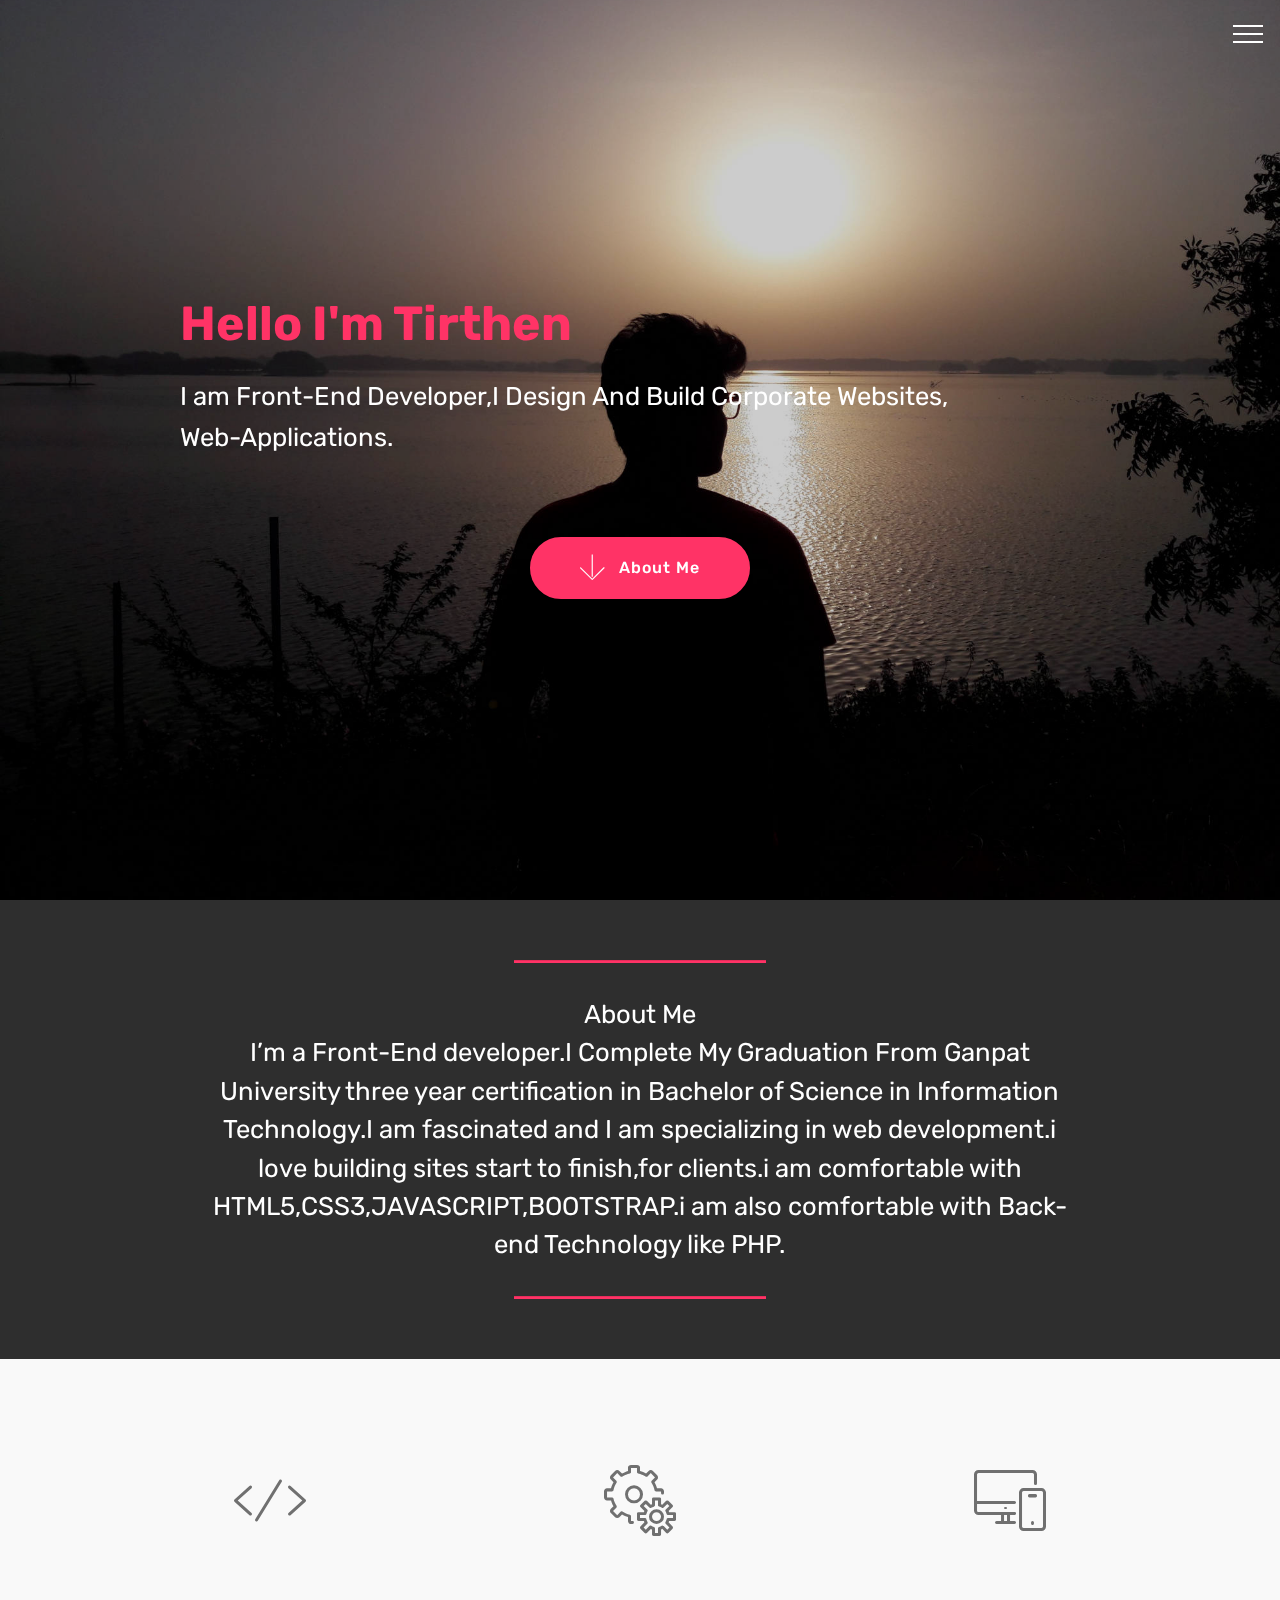
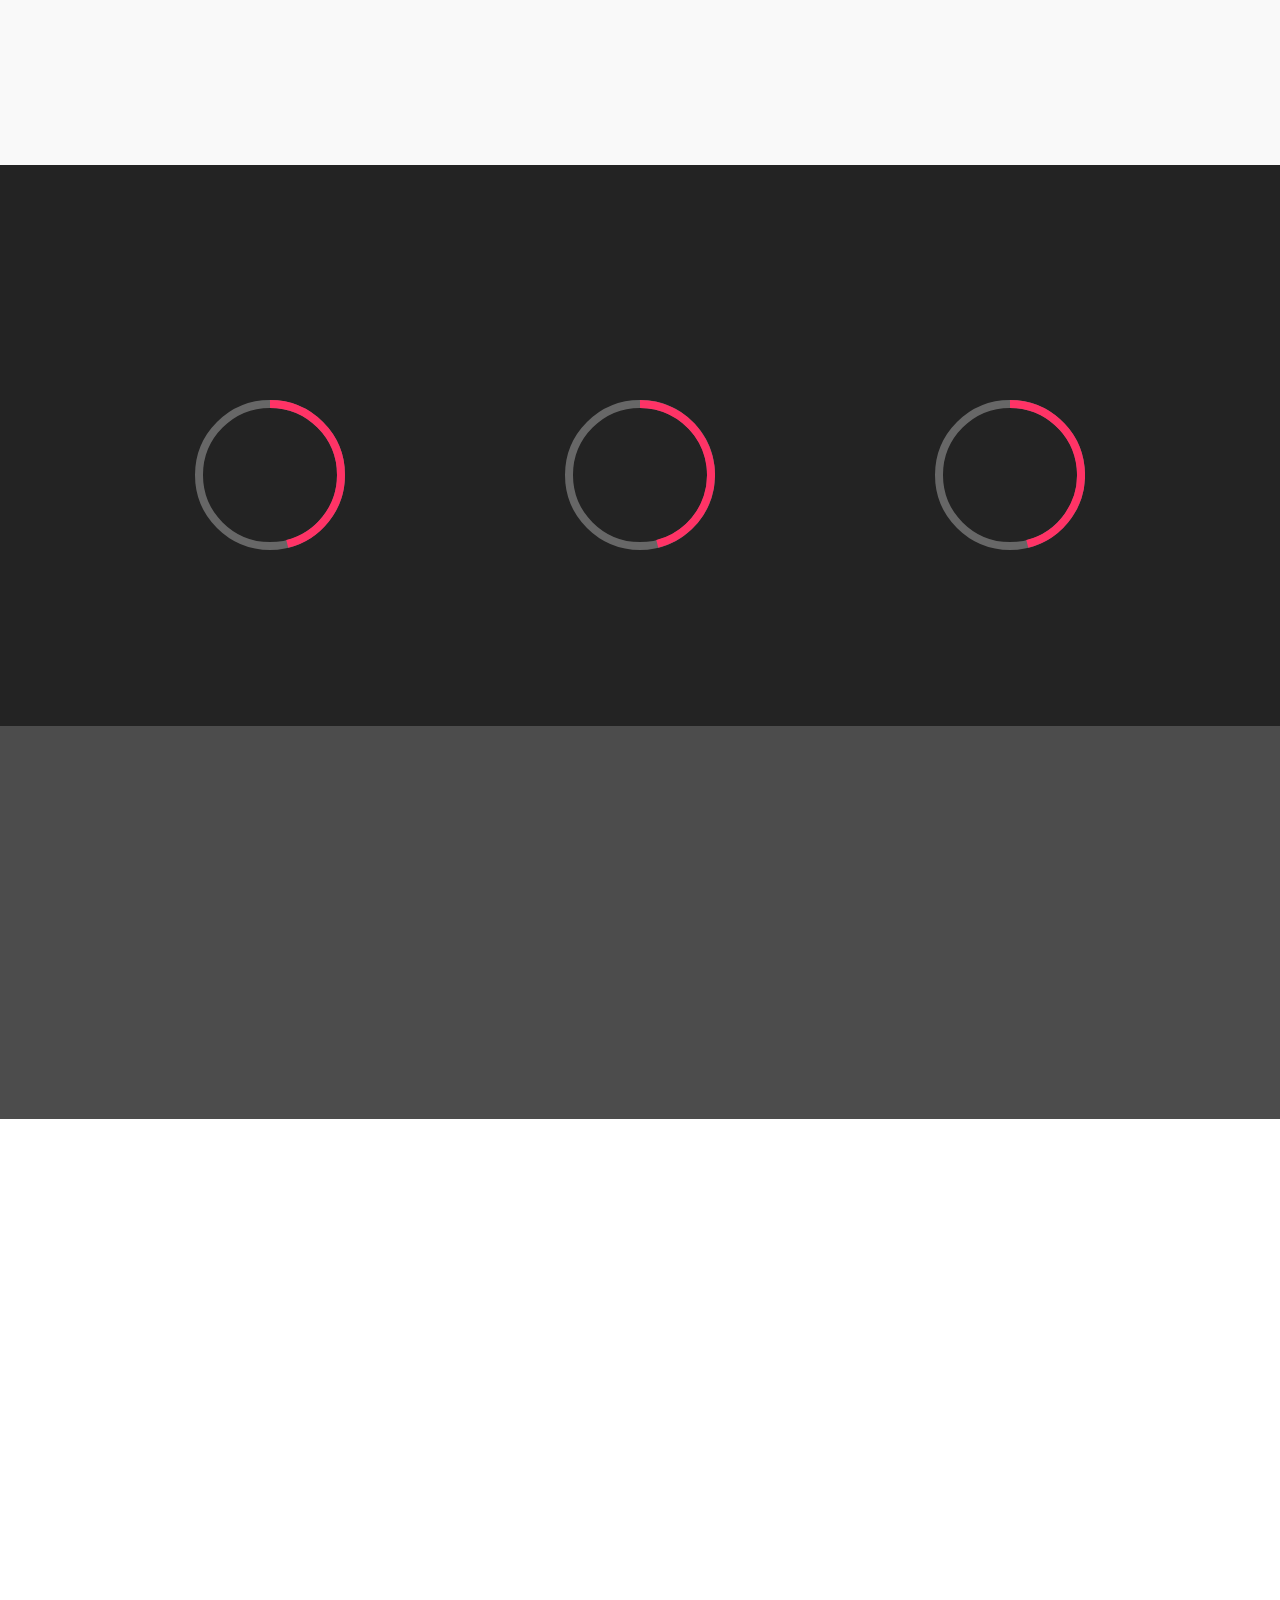
==== index.html @ acef2ffd "change" ====
<!DOCTYPE html>
<html >
<head>
  <!-- Site made with Mobirise Website Builder v4.7.7, https://mobirise.com -->
  <meta charset="UTF-8">
  <meta http-equiv="X-UA-Compatible" content="IE=edge">
  <meta name="generator" content="Mobirise v4.7.7, mobirise.com">
  <meta name="viewport" content="width=device-width, initial-scale=1, minimum-scale=1">
  <link rel="shortcut icon" href="assets/images/fontawesome-f1210-1024-128x128.png" type="image/x-icon">
  <meta name="description" content="">
  <title>Home</title>
  <link rel="stylesheet" href="assets/web/assets/mobirise-icons/mobirise-icons.css">
  <link rel="stylesheet" href="assets/web/assets/mobirise-icons-bold/mobirise-icons-bold.css">
  <link rel="stylesheet" href="assets/tether/tether.min.css">
  <link rel="stylesheet" href="assets/bootstrap/css/bootstrap.min.css">
  <link rel="stylesheet" href="assets/bootstrap/css/bootstrap-grid.min.css">
  <link rel="stylesheet" href="assets/bootstrap/css/bootstrap-reboot.min.css">
  <link rel="stylesheet" href="assets/animatecss/animate.min.css">
  <link rel="stylesheet" href="assets/as-pie-progress/css/progress.min.css">
  <link rel="stylesheet" href="assets/dropdown/css/style.css">
  <link rel="stylesheet" href="assets/socicon/css/styles.css">
  <link rel="stylesheet" href="assets/theme/css/style.css">
  <link rel="stylesheet" href="assets/mobirise/css/mbr-additional.css" type="text/css">
  
  
  
</head>
<body>
  <section class="menu cid-qTkzRZLJNu" once="menu" id="menu1-0">

    

    <nav class="navbar navbar-expand beta-menu navbar-dropdown align-items-center navbar-fixed-top collapsed bg-color transparent">
        <button class="navbar-toggler navbar-toggler-right" type="button" data-toggle="collapse" data-target="#navbarSupportedContent" aria-controls="navbarSupportedContent" aria-expanded="false" aria-label="Toggle navigation">
            <div class="hamburger">
                <span></span>
                <span></span>
                <span></span>
                <span></span>
            </div>
        </button>
        <div class="menu-logo">
            <div class="navbar-brand">
                
                
            </div>
        </div>
        <div class="collapse navbar-collapse" id="navbarSupportedContent">
            <ul class="navbar-nav nav-dropdown nav-right navbar-nav-top-padding" data-app-modern-menu="true"><li class="nav-item">
                    <a class="nav-link link text-white display-4" href="index.html#content10-8"><span class="mbrib-user mbr-iconfont mbr-iconfont-btn"></span>About Me</a>
                </li>
                <li class="nav-item">
                    <a class="nav-link link text-white display-4" href="index.html#features5-a"><span class="mbri-magic-stick mbr-iconfont mbr-iconfont-btn"></span>Skills</a>
                </li><li class="nav-item"><a class="nav-link link text-white display-4" href="index.html#progress-bars3-b"><span class="mbri-preview mbr-iconfont mbr-iconfont-btn"></span>Progress</a></li></ul>
            
        </div>
    </nav>
</section>

<section class="engine"><a href="https://mobirise.me/i">site creation software</a></section><section class="header1 cid-qTDhyuIarh mbr-fullscreen mbr-parallax-background" id="header1-6">

    

    <div class="mbr-overlay" style="opacity: 0.2; background-color: rgb(0, 0, 0);">
    </div>

    <div class="container">
        <div class="row justify-content-md-center">
            <div class="mbr-white col-md-10">
                <h1 class="mbr-section-title align-center mbr-bold pb-3 mbr-fonts-style display-2">Hello I'm Tirthen</h1>
                
                <p class="mbr-text align-center pb-3 mbr-fonts-style display-5">I am Front-End Developer,I Design And Build Corporate Websites,<br>Web-Applications.&nbsp;<br><br></p>
                <div class="mbr-section-btn align-center"><a class="btn btn-md btn-secondary display-4" href="index.html#content10-8"><span class="mbri-down mbr-iconfont mbr-iconfont-btn"></span>About Me</a></div>
            </div>
        </div>
    </div>

</section>

<section class="mbr-section article content10 cid-qTDr1SfSrW" id="content10-8">
    
     

    <div class="container">
        <div class="inner-container" style="width: 78%;">
            <hr class="line" style="width: 29%;">
            <div class="section-text align-center mbr-white mbr-fonts-style display-5">About Me<br>I’m a Front-End developer.I Complete My Graduation From Ganpat University three year certification in Bachelor of Science in Information Technology.I am fascinated and I am specializing in web development.i love building sites start to finish,for clients.i am comfortable with HTML5,CSS3,JAVASCRIPT,BOOTSTRAP.i am also comfortable with Back-end Technology like PHP.</div>
            <hr class="line" style="width: 29%;">
        </div>
    </div>
</section>

<section class="features5 cid-qTDNdBUtXz" id="features5-a">
    
    

    
    <div class="container">
        <div class="media-container-row">

            <div class="card p-3 col-12 col-md-6 col-lg-4">
                <div class="card-img pb-3">
                    <span class="mbr-iconfont mbri-code"></span>
                </div>
                <div class="card-box">
                    <h4 class="card-title py-3 mbr-fonts-style display-7">Front-End</h4>
                    <p class="mbr-text mbr-fonts-style display-7">&nbsp; &nbsp;HTML5,CSS3,Javascript,Bootstrap</p>
                </div>
            </div>

            <div class="card p-3 col-12 col-md-6 col-lg-4">
                <div class="card-img pb-3">
                    <span class="mbr-iconfont mbri-setting"></span>
                </div>
                <div class="card-box">
                    <h4 class="card-title py-3 mbr-fonts-style display-7">Back-End</h4>
                    <p class="mbr-text mbr-fonts-style display-7"></p><p>PHP,SQL</p><p></p>
                </div>
            </div>

            <div class="card p-3 col-12 col-md-6 col-lg-4">
                <div class="card-img pb-3">
                    <span class="mbri-responsive mbr-iconfont"></span>
                </div>
                <div class="card-box">
                    <h4 class="card-title py-3 mbr-fonts-style display-7">CMS</h4>
                    <p class="mbr-text mbr-fonts-style display-7">&nbsp; Wordpress</p>
                </div>
            </div>

            
        </div>
    </div>
</section>

<section class="progress-bars3 cid-qTDPneZrzm" id="progress-bars3-b">
 
     

    
    
    <div class="container">
        <h2 class="mbr-section-title pb-3 align-center mbr-fonts-style display-2">Progress</h2>

        
    
        <div class="media-container-row pt-5 mt-2">
            <div class="card p-3 align-center">
                <div class="wrap">
                    <div class="pie_progress progress1" role="progressbar" data-goal="50">
                        <p class="pie_progress__number mbr-fonts-style display-5">80%</p>
                    </div>
                </div> 
                <div class="mbr-crt-title pt-3">
                    <h4 class="card-title py-2 mbr-fonts-style display-5">Front-End</h4>
                </div>                 
            </div>

            <div class="card p-3 align-center">
                <div class="wrap">
                    <div class="pie_progress progress2" role="progressbar" data-goal="60">
                        <p class="pie_progress__number mbr-fonts-style display-5">75%</p>
                    </div>
                </div> 
                <div class="mbr-crt-title pt-3">
                    <h4 class="card-title py-2 mbr-fonts-style display-5">Back-End</h4>
                </div>                 
            </div>

            <div class="card p-3 align-center">
                <div class="wrap">
                    <div class="pie_progress progress3" role="progressbar" data-goal="70">
                        <p class="pie_progress__number mbr-fonts-style display-5">70%</p>
                    </div>
                </div> 
                <div class="mbr-crt-title pt-3">
                    <h4 class="card-title py-2 mbr-fonts-style display-5">
                        CMS</h4>
                </div>                 
            </div>

            

            

            
        </div>
</div></section>

<section class="mbr-section info2 cid-qTDTBxZoJs mbr-parallax-background" id="info2-d">

    

    <div class="mbr-overlay" style="opacity: 0.8; background-color: rgb(35, 35, 35);">
    </div>

    <div class="container">
        <div class="row main justify-content-center">
            <div class="media-container-column col-12 col-lg-3 col-md-4">
                <div class="mbr-section-btn align-left py-4"><a class="btn btn-secondary display-4" href="index.html#form1-h"><span class="mbri-edit mbr-iconfont mbr-iconfont-btn"></span>Contact Me</a></div>
            </div>
            <div class="media-container-column title col-12 col-lg-7 col-md-6">
                <h2 class="align-right mbr-bold mbr-white pb-3 mbr-fonts-style display-2">Want to work together?</h2>
                <h3 class="mbr-section-subtitle align-right mbr-light mbr-white mbr-fonts-style display-5">I’m currently accepting new projects and would love to hear about yours.
<div>Please take a few minutes to tell me about it.
</div><div>
</div><div><br></div></h3>
            </div>
        </div>
    </div>
</section>

<section class="mbr-section form1 cid-qTHxyWB505" id="form1-h">

    

    
    <div class="container">
        <div class="row justify-content-center">
            <div class="title col-12 col-lg-8">
                <h2 class="mbr-section-title align-center pb-3 mbr-fonts-style display-2">
                    CONTACT ME</h2>
                
            </div>
        </div>
    </div>
    <div class="container">
        <div class="row justify-content-center">
            <div class="media-container-column col-lg-8" data-form-type="formoid">
                    <div data-form-alert="" hidden="">Thanks for filling out the form!</div>
            
                    <form class="mbr-form" action="https://mobirise.com/" method="post" data-form-title="Mobirise Form"><input type="hidden" name="email" data-form-email="true" value="MVxbznoNlidvdoNtGdE1hzB2wKkUV71Nsi/W6Oc0/t+KOBeDC0HRz5iKTm3ig3wUUdGXHQaVaidlR7FNGg0GDODCJUju5WOuxGGSe/hhXxQmwB3BrWR1lY0i8NRxRV8O" data-form-field="Email">
                        <div class="row row-sm-offset">
                            <div class="col-md-4 multi-horizontal" data-for="name">
                                <div class="form-group">
                                    <label class="form-control-label mbr-fonts-style display-7" for="name-form1-h">Name</label>
                                    <input type="text" class="form-control" name="name" data-form-field="Name" required="" id="name-form1-h">
                                </div>
                            </div>
                            <div class="col-md-4 multi-horizontal" data-for="email">
                                <div class="form-group">
                                    <label class="form-control-label mbr-fonts-style display-7" for="email-form1-h">Email</label>
                                    <input type="email" class="form-control" name="email" data-form-field="Email" required="" id="email-form1-h">
                                </div>
                            </div>
                            <div class="col-md-4 multi-horizontal" data-for="phone">
                                <div class="form-group">
                                    <label class="form-control-label mbr-fonts-style display-7" for="phone-form1-h">Phone</label>
                                    <input type="tel" class="form-control" name="phone" data-form-field="Phone" id="phone-form1-h">
                                </div>
                            </div>
                        </div>
                        <div class="form-group" data-for="message">
                            <label class="form-control-label mbr-fonts-style display-7" for="message-form1-h">Message</label>
                            <textarea type="text" class="form-control" name="message" rows="7" data-form-field="Message" id="message-form1-h"></textarea>
                        </div>
            
                        <span class="input-group-btn"><button href="" type="submit" class="btn btn-primary btn-form display-4">SEND FORM</button></span>
                    </form>
            </div>
        </div>
    </div>
</section>

<section class="cid-qTHxMgOqPt" id="footer1-i">

    

    

    <div class="container">
        <div class="media-container-row content text-white">
            <div class="col-12 col-md-3">
                <div class="media-wrap">
                    <a href="#top">
                        <img src="assets/images/icon.png" alt="Mobirise" title="">
                    </a>
                </div>
            </div>
            <div class="col-12 col-md-3 mbr-fonts-style display-7">
                <h5 class="pb-3">
                    Address
                </h5>
                <p class="mbr-text">8/89/Aakashganga app<br>Sola Road, Naranpura.</p>
            </div>
            <div class="col-12 col-md-3 mbr-fonts-style display-7">
                <h5 class="pb-3">
                    Contacts
                </h5>
                <p class="mbr-text">
                    Email:<br>shahtirthen5880@gmail.com&nbsp;<br>Phone: <br>+91-9727868559&nbsp;<br><br></p>
            </div>
            <div class="col-12 col-md-3 mbr-fonts-style display-7">
                <h5 class="pb-3">
                    Links
                </h5>
                <p class="mbr-text"><a href="#top">Home</a><br><a href="index.html#content10-8">About Me&nbsp;</a><br><a href="index.html#features5-a">Skills</a><a href="index.html#content10-8"><br></a><br></p>
            </div>
        </div>
        <div class="footer-lower">
            <div class="media-container-row">
                <div class="col-sm-12">
                    <hr>
                </div>
            </div>
            <div class="media-container-row mbr-white">
                <div class="col-sm-6 copyright">
                    <p class="mbr-text mbr-fonts-style display-7">Handmade by me © 2018&nbsp;</p>
                </div>
                <div class="col-md-6">
                    <div class="social-list align-right">
                        <div class="soc-item">
                            <a href="https://facebook.com/tirthenshah" target="_blank">
                                <span class="mbr-iconfont mbr-iconfont-social socicon-facebook socicon"></span>
                            </a>
                        </div>
                        <div class="soc-item">
                            <a href="https://www.instagram.com/shahtirthen" target="_blank">
                                <span class="mbr-iconfont mbr-iconfont-social socicon-instagram socicon"></span>
                            </a>
                        </div>
                        
                        
                        
                        
                    </div>
                </div>
            </div>
        </div>
    </div>
</section>


  <script src="assets/web/assets/jquery/jquery.min.js"></script>
  <script src="assets/popper/popper.min.js"></script>
  <script src="assets/tether/tether.min.js"></script>
  <script src="assets/bootstrap/js/bootstrap.min.js"></script>
  <script src="assets/parallax/jarallax.min.js"></script>
  <script src="assets/viewportchecker/jquery.viewportchecker.js"></script>
  <script src="assets/as-pie-progress/jquery-as-pie-progress.min.js"></script>
  <script src="assets/dropdown/js/script.min.js"></script>
  <script src="assets/touchswipe/jquery.touch-swipe.min.js"></script>
  <script src="assets/smoothscroll/smooth-scroll.js"></script>
  <script src="assets/theme/js/script.js"></script>
  <script src="assets/formoid/formoid.min.js"></script>
  
  
  <input name="animation" type="hidden">
  </body>
</html>
---- assets/web/assets/mobirise-icons/mobirise-icons.css ----
@font-face {
  font-family: 'MobiriseIcons';
  src:  url('mobirise-icons.eot?spat4u');
  src:  url('mobirise-icons.eot?spat4u#iefix') format('embedded-opentype'),
    url('mobirise-icons.ttf?spat4u') format('truetype'),
    url('mobirise-icons.woff?spat4u') format('woff'),
    url('mobirise-icons.svg?spat4u#MobiriseIcons') format('svg');
  font-weight: normal;
  font-style: normal;
}

[class^="mbri-"], [class*=" mbri-"] {
  /* use !important to prevent issues with browser extensions that change fonts */
  font-family: MobiriseIcons !important;
  speak: none;
  font-style: normal;
  font-weight: normal;
  font-variant: normal;
  text-transform: none;
  line-height: 1;

  /* Better Font Rendering =========== */
  -webkit-font-smoothing: antialiased;
  -moz-osx-font-smoothing: grayscale;
}

.mbri-add-submenu:before {
  content: "\e900";
}
.mbri-alert:before {
  content: "\e901";
}
.mbri-align-center:before {
  content: "\e902";
}
.mbri-align-justify:before {
  content: "\e903";
}
.mbri-align-left:before {
  content: "\e904";
}
.mbri-align-right:before {
  content: "\e905";
}
.mbri-android:before {
  content: "\e906";
}
.mbri-apple:before {
  content: "\e907";
}
.mbri-arrow-down:before {
  content: "\e908";
}
.mbri-arrow-next:before {
  content: "\e909";
}
.mbri-arrow-prev:before {
  content: "\e90a";
}
.mbri-arrow-up:before {
  content: "\e90b";
}
.mbri-bold:before {
  content: "\e90c";
}
.mbri-bookmark:before {
  content: "\e90d";
}
.mbri-bootstrap:before {
  content: "\e90e";
}
.mbri-briefcase:before {
  content: "\e90f";
}
.mbri-browse:before {
  content: "\e910";
}
.mbri-bulleted-list:before {
  content: "\e911";
}
.mbri-calendar:before {
  content: "\e912";
}
.mbri-camera:before {
  content: "\e913";
}
.mbri-cart-add:before {
  content: "\e914";
}
.mbri-cart-full:before {
  content: "\e915";
}
.mbri-cash:before {
  content: "\e916";
}
.mbri-change-style:before {
  content: "\e917";
}
.mbri-chat:before {
  content: "\e918";
}
.mbri-clock:before {
  content: "\e919";
}
.mbri-close:before {
  content: "\e91a";
}
.mbri-cloud:before {
  content: "\e91b";
}
.mbri-code:before {
  content: "\e91c";
}
.mbri-contact-form:before {
  content: "\e91d";
}
.mbri-credit-card:before {
  content: "\e91e";
}
.mbri-cursor-click:before {
  content: "\e91f";
}
.mbri-cust-feedback:before {
  content: "\e920";
}
.mbri-database:before {
  content: "\e921";
}
.mbri-delivery:before {
  content: "\e922";
}
.mbri-desktop:before {
  content: "\e923";
}
.mbri-devices:before {
  content: "\e924";
}
.mbri-down:before {
  content: "\e925";
}
.mbri-download:before {
  content: "\e989";
}
.mbri-drag-n-drop:before {
  content: "\e927";
}
.mbri-drag-n-drop2:before {
  content: "\e928";
}
.mbri-edit:before {
  content: "\e929";
}
.mbri-edit2:before {
  content: "\e92a";
}
.mbri-error:before {
  content: "\e92b";
}
.mbri-extension:before {
  content: "\e92c";
}
.mbri-features:before {
  content: "\e92d";
}
.mbri-file:before {
  content: "\e92e";
}
.mbri-flag:before {
  content: "\e92f";
}
.mbri-folder:before {
  content: "\e930";
}
.mbri-gift:before {
  content: "\e931";
}
.mbri-github:before {
  content: "\e932";
}
.mbri-globe:before {
  content: "\e933";
}
.mbri-globe-2:before {
  content: "\e934";
}
.mbri-growing-chart:before {
  content: "\e935";
}
.mbri-hearth:before {
  content: "\e936";
}
.mbri-help:before {
  content: "\e937";
}
.mbri-home:before {
  content: "\e938";
}
.mbri-hot-cup:before {
  content: "\e939";
}
.mbri-idea:before {
  content: "\e93a";
}
.mbri-image-gallery:before {
  content: "\e93b";
}
.mbri-image-slider:before {
  content: "\e93c";
}
.mbri-info:before {
  content: "\e93d";
}
.mbri-italic:before {
  content: "\e93e";
}
.mbri-key:before {
  content: "\e93f";
}
.mbri-laptop:before {
  content: "\e940";
}
.mbri-layers:before {
  content: "\e941";
}
.mbri-left-right:before {
  content: "\e942";
}
.mbri-left:before {
  content: "\e943";
}
.mbri-letter:before {
  content: "\e944";
}
.mbri-like:before {
  content: "\e945";
}
.mbri-link:before {
  content: "\e946";
}
.mbri-lock:before {
  content: "\e947";
}
.mbri-login:before {
  content: "\e948";
}
.mbri-logout:before {
  content: "\e949";
}
.mbri-magic-stick:before {
  content: "\e94a";
}
.mbri-map-pin:before {
  content: "\e94b";
}
.mbri-menu:before {
  content: "\e94c";
}
.mbri-mobile:before {
  content: "\e94d";
}
.mbri-mobile2:before {
  content: "\e94e";
}
.mbri-mobirise:before {
  content: "\e94f";
}
.mbri-more-horizontal:before {
  content: "\e950";
}
.mbri-more-vertical:before {
  content: "\e951";
}
.mbri-music:before {
  content: "\e952";
}
.mbri-new-file:before {
  content: "\e953";
}
.mbri-numbered-list:before {
  content: "\e954";
}
.mbri-opened-folder:before {
  content: "\e955";
}
.mbri-pages:before {
  content: "\e956";
}
.mbri-paper-plane:before {
  content: "\e957";
}
.mbri-paperclip:before {
  content: "\e958";
}
.mbri-photo:before {
  content: "\e959";
}
.mbri-photos:before {
  content: "\e95a";
}
.mbri-pin:before {
  content: "\e95b";
}
.mbri-play:before {
  content: "\e95c";
}
.mbri-plus:before {
  content: "\e95d";
}
.mbri-preview:before {
  content: "\e95e";
}
.mbri-print:before {
  content: "\e95f";
}
.mbri-protect:before {
  content: "\e960";
}
.mbri-question:before {
  content: "\e961";
}
.mbri-quote-left:before {
  content: "\e962";
}
.mbri-quote-right:before {
  content: "\e963";
}
.mbri-refresh:before {
  content: "\e964";
}
.mbri-responsive:before {
  content: "\e965";
}
.mbri-right:before {
  content: "\e966";
}
.mbri-rocket:before {
  content: "\e967";
}
.mbri-sad-face:before {
  content: "\e968";
}
.mbri-sale:before {
  content: "\e969";
}
.mbri-save:before {
  content: "\e96a";
}
.mbri-search:before {
  content: "\e96b";
}
.mbri-setting:before {
  content: "\e96c";
}
.mbri-setting2:before {
  content: "\e96d";
}
.mbri-setting3:before {
  content: "\e96e";
}
.mbri-share:before {
  content: "\e96f";
}
.mbri-shopping-bag:before {
  content: "\e970";
}
.mbri-shopping-basket:before {
  content: "\e971";
}
.mbri-shopping-cart:before {
  content: "\e972";
}
.mbri-sites:before {
  content: "\e973";
}
.mbri-smile-face:before {
  content: "\e974";
}
.mbri-speed:before {
  content: "\e975";
}
.mbri-star:before {
  content: "\e976";
}
.mbri-success:before {
  content: "\e977";
}
.mbri-sun:before {
  content: "\e978";
}
.mbri-sun2:before {
  content: "\e979";
}
.mbri-tablet:before {
  content: "\e97a";
}
.mbri-tablet-vertical:before {
  content: "\e97b";
}
.mbri-target:before {
  content: "\e97c";
}
.mbri-timer:before {
  content: "\e97d";
}
.mbri-to-ftp:before {
  content: "\e97e";
}
.mbri-to-local-drive:before {
  content: "\e97f";
}
.mbri-touch-swipe:before {
  content: "\e980";
}
.mbri-touch:before {
  content: "\e981";
}
.mbri-trash:before {
  content: "\e982";
}
.mbri-underline:before {
  content: "\e983";
}
.mbri-unlink:before {
  content: "\e984";
}
.mbri-unlock:before {
  content: "\e985";
}
.mbri-up-down:before {
  content: "\e986";
}
.mbri-up:before {
  content: "\e987";
}
.mbri-update:before {
  content: "\e988";
}
.mbri-upload:before {
 content: "\e926"; 
}
.mbri-user:before {
  content: "\e98a";
}
.mbri-user2:before {
  content: "\e98b";
}
.mbri-users:before {
  content: "\e98c";
}
.mbri-video:before {
  content: "\e98d";
}
.mbri-video-play:before {
  content: "\e98e";
}
.mbri-watch:before {
  content: "\e98f";
}
.mbri-website-theme:before {
  content: "\e990";
}
.mbri-wifi:before {
  content: "\e991";
}
.mbri-windows:before {
  content: "\e992";
}
.mbri-zoom-out:before {
  content: "\e993";
}
.mbri-redo:before {
  content: "\e994";
}
.mbri-undo:before {
  content: "\e995";
}
---- assets/web/assets/mobirise-icons-bold/mobirise-icons-bold.css ----
@font-face {
  font-family: 'mobirise-icons-bold';
  src:  url('mobirise-icons-bold.eot?m1l4yr');
  src:  url('mobirise-icons-bold.eot?m1l4yr#iefix') format('embedded-opentype'),
    url('mobirise-icons-bold.ttf?m1l4yr') format('truetype'),
    url('mobirise-icons-bold.woff?m1l4yr') format('woff'),
    url('mobirise-icons-bold.svg?m1l4yr#mobirise-icons-bold') format('svg');
  font-weight: normal;
  font-style: normal;
}

[class^="mbrib-"], [class*="mbrib-"] {
  /* use !important to prevent issues with browser extensions that change fonts */
  font-family: 'mobirise-icons-bold' !important;
  speak: none;
  font-style: normal;
  font-weight: normal;
  font-variant: normal;
  text-transform: none;
  line-height: 1;

  /* Better Font Rendering =========== */
  -webkit-font-smoothing: antialiased;
  -moz-osx-font-smoothing: grayscale;
}

.mbrib-add-submenu:before {
  content: "\e900";
}
.mbrib-alert:before {
  content: "\e901";
}
.mbrib-align-center:before {
  content: "\e902";
}
.mbrib-align-justify:before {
  content: "\e903";
}
.mbrib-align-left:before {
  content: "\e904";
}
.mbrib-align-right:before {
  content: "\e905";
}
.mbrib-android:before {
  content: "\e906";
}
.mbrib-apple:before {
  content: "\e907";
}
.mbrib-arrow-down:before {
  content: "\e908";
}
.mbrib-arrow-next:before {
  content: "\e909";
}
.mbrib-arrow-prev:before {
  content: "\e90a";
}
.mbrib-arrow-up:before {
  content: "\e90b";
}
.mbrib-bold:before {
  content: "\e90c";
}
.mbrib-bookmark:before {
  content: "\e90d";
}
.mbrib-bootstrap:before {
  content: "\e90e";
}
.mbrib-briefcase:before {
  content: "\e90f";
}
.mbrib-browse:before {
  content: "\e910";
}
.mbrib-bulleted-list:before {
  content: "\e911";
}
.mbrib-calendar:before {
  content: "\e912";
}
.mbrib-camera:before {
  content: "\e913";
}
.mbrib-cart-add:before {
  content: "\e914";
}
.mbrib-cart-full:before {
  content: "\e915";
}
.mbrib-cash:before {
  content: "\e916";
}
.mbrib-change-style:before {
  content: "\e917";
}
.mbrib-chat:before {
  content: "\e918";
}
.mbrib-clock:before {
  content: "\e919";
}
.mbrib-close:before {
  content: "\e91a";
}
.mbrib-cloud:before {
  content: "\e91b";
}
.mbrib-code:before {
  content: "\e91c";
}
.mbrib-contact-form:before {
  content: "\e91d";
}
.mbrib-credit-card:before {
  content: "\e91e";
}
.mbrib-cursor-click:before {
  content: "\e91f";
}
.mbrib-cust-feedback:before {
  content: "\e920";
}
.mbrib-database:before {
  content: "\e921";
}
.mbrib-delivery:before {
  content: "\e922";
}
.mbrib-desktop:before {
  content: "\e923";
}
.mbrib-devices:before {
  content: "\e924";
}
.mbrib-down:before {
  content: "\e925";
}
.mbrib-download:before {
  content: "\e926";
}
.mbrib-drag-n-drop:before {
  content: "\e927";
}
.mbrib-drag-n-drop2:before {
  content: "\e928";
}
.mbrib-edit:before {
  content: "\e929";
}
.mbrib-edit2:before {
  content: "\e92a";
}
.mbrib-error:before {
  content: "\e92b";
}
.mbrib-extension:before {
  content: "\e92c";
}
.mbrib-features:before {
  content: "\e92d";
}
.mbrib-file:before {
  content: "\e92e";
}
.mbrib-flag:before {
  content: "\e92f";
}
.mbrib-folder:before {
  content: "\e930";
}
.mbrib-gift:before {
  content: "\e931";
}
.mbrib-github:before {
  content: "\e932";
}
.mbrib-globe-2:before {
  content: "\e933";
}
.mbrib-globe:before {
  content: "\e934";
}
.mbrib-growing-chart:before {
  content: "\e935";
}
.mbrib-hearth:before {
  content: "\e936";
}
.mbrib-help:before {
  content: "\e937";
}
.mbrib-home:before {
  content: "\e938";
}
.mbrib-hot-cup:before {
  content: "\e939";
}
.mbrib-idea:before {
  content: "\e93a";
}
.mbrib-image-gallery:before {
  content: "\e93b";
}
.mbrib-image-slider:before {
  content: "\e93c";
}
.mbrib-info:before {
  content: "\e93d";
}
.mbrib-italic:before {
  content: "\e93e";
}
.mbrib-key:before {
  content: "\e93f";
}
.mbrib-laptop:before {
  content: "\e940";
}
.mbrib-layers:before {
  content: "\e941";
}
.mbrib-left-right:before {
  content: "\e942";
}
.mbrib-left:before {
  content: "\e943";
}
.mbrib-letter:before {
  content: "\e944";
}
.mbrib-like:before {
  content: "\e945";
}
.mbrib-link:before {
  content: "\e946";
}
.mbrib-lock:before {
  content: "\e947";
}
.mbrib-login:before {
  content: "\e948";
}
.mbrib-logout:before {
  content: "\e949";
}
.mbrib-magic-stick:before {
  content: "\e94a";
}
.mbrib-map-pin:before {
  content: "\e94b";
}
.mbrib-menu:before {
  content: "\e94c";
}
.mbrib-mobile:before {
  content: "\e94d";
}
.mbrib-mobile2:before {
  content: "\e94e";
}
.mbrib-mobirise:before {
  content: "\e94f";
}
.mbrib-more-horizontal:before {
  content: "\e950";
}
.mbrib-more-vertical:before {
  content: "\e951";
}
.mbrib-music:before {
  content: "\e952";
}
.mbrib-new-file:before {
  content: "\e953";
}
.mbrib-numbered-list:before {
  content: "\e954";
}
.mbrib-opened-folder:before {
  content: "\e955";
}
.mbrib-pages:before {
  content: "\e956";
}
.mbrib-paper-plane:before {
  content: "\e957";
}
.mbrib-paperclip:before {
  content: "\e958";
}
.mbrib-photo:before {
  content: "\e959";
}
.mbrib-photos:before {
  content: "\e95a";
}
.mbrib-pin:before {
  content: "\e95b";
}
.mbrib-play:before {
  content: "\e95c";
}
.mbrib-plus:before {
  content: "\e95d";
}
.mbrib-preview:before {
  content: "\e95e";
}
.mbrib-print:before {
  content: "\e95f";
}
.mbrib-protect:before {
  content: "\e960";
}
.mbrib-question:before {
  content: "\e961";
}
.mbrib-quote-left:before {
  content: "\e962";
}
.mbrib-quote-right:before {
  content: "\e963";
}
.mbrib-redo:before {
  content: "\e964";
}
.mbrib-refresh:before {
  content: "\e965";
}
.mbrib-responsive:before {
  content: "\e966";
}
.mbrib-right:before {
  content: "\e967";
}
.mbrib-rocket:before {
  content: "\e968";
}
.mbrib-sad-face:before {
  content: "\e969";
}
.mbrib-sale:before {
  content: "\e96a";
}
.mbrib-save:before {
  content: "\e96b";
}
.mbrib-search:before {
  content: "\e96c";
}
.mbrib-setting:before {
  content: "\e96d";
}
.mbrib-setting2:before {
  content: "\e96e";
}
.mbrib-setting3:before {
  content: "\e96f";
}
.mbrib-share:before {
  content: "\e970";
}
.mbrib-shopping-bag:before {
  content: "\e971";
}
.mbrib-shopping-basket:before {
  content: "\e972";
}
.mbrib-shopping-cart:before {
  content: "\e973";
}
.mbrib-sites:before {
  content: "\e974";
}
.mbrib-smile-face:before {
  content: "\e975";
}
.mbrib-speed:before {
  content: "\e976";
}
.mbrib-star:before {
  content: "\e977";
}
.mbrib-success:before {
  content: "\e978";
}
.mbrib-sun:before {
  content: "\e979";
}
.mbrib-sun2:before {
  content: "\e97a";
}
.mbrib-tablet-vertical:before {
  content: "\e97b";
}
.mbrib-tablet:before {
  content: "\e97c";
}
.mbrib-target:before {
  content: "\e97d";
}
.mbrib-timer:before {
  content: "\e97e";
}
.mbrib-to-ftp:before {
  content: "\e97f";
}
.mbrib-to-local-drive:before {
  content: "\e980";
}
.mbrib-touch-swipe:before {
  content: "\e981";
}
.mbrib-touch:before {
  content: "\e982";
}
.mbrib-trash:before {
  content: "\e983";
}
.mbrib-underline:before {
  content: "\e984";
}
.mbrib-undo:before {
  content: "\e985";
}
.mbrib-unlink:before {
  content: "\e986";
}
.mbrib-unlock:before {
  content: "\e987";
}
.mbrib-up-down:before {
  content: "\e988";
}
.mbrib-up:before {
  content: "\e989";
}
.mbrib-update:before {
  content: "\e98a";
}
.mbrib-upload:before {
  content: "\e98b";
}
.mbrib-user:before {
  content: "\e98c";
}
.mbrib-user2:before {
  content: "\e98d";
}
.mbrib-users:before {
  content: "\e98e";
}
.mbrib-video-play:before {
  content: "\e98f";
}
.mbrib-video:before {
  content: "\e990";
}
.mbrib-watch:before {
  content: "\e991";
}
.mbrib-website-theme:before {
  content: "\e992";
}
.mbrib-wifi:before {
  content: "\e993";
}
.mbrib-windows:before {
  content: "\e994";
}
.mbrib-zoom-out:before {
  content: "\e995";
}
---- assets/as-pie-progress/css/progress.min.css ----
/**
* jQuery asPieProgress
* A jQuery plugin that animate the progress bar
* Compiled: Fri Sep 02 2016 14:07:00 GMT+0800 (CST)
* @version v0.3.4
* @link https://github.com/amazingSurge/jquery-asPieProgress
* @copyright LGPL-3.0
*/
.pie_progress{position:relative;text-align:center;-webkit-transform-style:preserve-3d;transform-style:preserve-3d}.pie_progress svg{margin:0 auto}.pie_progress__content,.pie_progress__icon,.pie_progress__label,.pie_progress__number{position:absolute;top:50%;left:0;width:100%;-webkit-transform:translateY(-50%);-ms-transform:translateY(-50%);transform:translateY(-50%)}.pie_progress__number{font-size:42px}.pie_progress__label{margin-top:32px;font-size:12px}.pie_progress__svg{position:relative;display:inline-block;width:100%;padding-bottom:100%;overflow:hidden;vertical-align:middle}.pie_progress__svg svg{position:absolute;top:0;left:0;display:inline-block}
---- assets/dropdown/css/style.css ----
.navbar-dropdown {
  left: 0;
  padding: 0;
  position: absolute;
  right: 0;
  top: 0;
  transition: all 0.45s ease;
  z-index: 1030;
  background: #282828; }
  .navbar-dropdown .navbar-logo {
    margin-right: 0.8rem;
    transition: margin 0.3s ease-in-out;
    vertical-align: middle; }
    .navbar-dropdown .navbar-logo img {
      height: 3.125rem;
      transition: all 0.3s ease-in-out; }
    .navbar-dropdown .navbar-logo.mbr-iconfont {
      font-size: 3.125rem;
      line-height: 3.125rem; }
  .navbar-dropdown .navbar-caption {
    font-weight: 700;
    white-space: normal;
    vertical-align: -4px;
    line-height: 3.125rem !important; }
    .navbar-dropdown .navbar-caption, .navbar-dropdown .navbar-caption:hover {
      color: inherit;
      text-decoration: none; }
  .navbar-dropdown .mbr-iconfont + .navbar-caption {
    vertical-align: -1px; }
  .navbar-dropdown.navbar-fixed-top {
    position: fixed; }
  .navbar-dropdown .navbar-brand span {
    vertical-align: -4px; }
  .navbar-dropdown.bg-color.transparent {
    background: none; }
  .navbar-dropdown.navbar-short .navbar-brand {
    padding: 0.625rem 0; }
    .navbar-dropdown.navbar-short .navbar-brand span {
      vertical-align: -1px; }
  .navbar-dropdown.navbar-short .navbar-caption {
    line-height: 2.375rem !important;
    vertical-align: -2px; }
  .navbar-dropdown.navbar-short .navbar-logo {
    margin-right: 0.5rem; }
    .navbar-dropdown.navbar-short .navbar-logo img {
      height: 2.375rem; }
    .navbar-dropdown.navbar-short .navbar-logo.mbr-iconfont {
      font-size: 2.375rem;
      line-height: 2.375rem; }
  .navbar-dropdown.navbar-short .mbr-table-cell {
    height: 3.625rem; }
  .navbar-dropdown .navbar-close {
    left: 0.6875rem;
    position: fixed;
    top: 0.75rem;
    z-index: 1000; }
  .navbar-dropdown .hamburger-icon {
    content: "";
    display: inline-block;
    vertical-align: middle;
    width: 16px;
    -webkit-box-shadow: 0 -6px 0 1px #282828,0 0 0 1px #282828,0 6px 0 1px #282828;
    -moz-box-shadow: 0 -6px 0 1px #282828,0 0 0 1px #282828,0 6px 0 1px #282828;
    box-shadow: 0 -6px 0 1px #282828,0 0 0 1px #282828,0 6px 0 1px #282828; }

.dropdown-menu .dropdown-toggle[data-toggle="dropdown-submenu"]::after {
  border-bottom: 0.35em solid transparent;
  border-left: 0.35em solid;
  border-right: 0;
  border-top: 0.35em solid transparent;
  margin-left: 0.3rem; }

.dropdown-menu .dropdown-item:focus {
  outline: 0; }

.nav-dropdown {
  font-size: 0.75rem;
  font-weight: 500;
  height: auto !important; }
  .nav-dropdown .nav-btn {
    padding-left: 1rem; }
  .nav-dropdown .link {
    margin: .667em 1.667em;
    font-weight: 500;
    padding: 0;
    transition: color .2s ease-in-out; }
    .nav-dropdown .link.dropdown-toggle {
      margin-right: 2.583em; }
      .nav-dropdown .link.dropdown-toggle::after {
        margin-left: .25rem;
        border-top: 0.35em solid;
        border-right: 0.35em solid transparent;
        border-left: 0.35em solid transparent;
        border-bottom: 0; }
      .nav-dropdown .link.dropdown-toggle[aria-expanded="true"] {
        margin: 0;
        padding: 0.667em 3.263em  0.667em 1.667em; }
  .nav-dropdown .link::after,
  .nav-dropdown .dropdown-item::after {
    color: inherit; }
  .nav-dropdown .btn {
    font-size: 0.75rem;
    font-weight: 700;
    letter-spacing: 0;
    margin-bottom: 0;
    padding-left: 1.25rem;
    padding-right: 1.25rem; }
  .nav-dropdown .dropdown-menu {
    border-radius: 0;
    border: 0;
    left: 0;
    margin: 0;
    padding-bottom: 1.25rem;
    padding-top: 1.25rem;
    position: relative; }
  .nav-dropdown .dropdown-submenu {
    margin-left: 0.125rem;
    top: 0; }
  .nav-dropdown .dropdown-item {
    font-weight: 500;
    line-height: 2;
    padding: 0.3846em 4.615em 0.3846em 1.5385em;
    position: relative;
    transition: color .2s ease-in-out, background-color .2s ease-in-out; }
    .nav-dropdown .dropdown-item::after {
      margin-top: -0.3077em;
      position: absolute;
      right: 1.1538em;
      top: 50%; }
    .nav-dropdown .dropdown-item:focus, .nav-dropdown .dropdown-item:hover {
      background: none; }

@media (max-width: 767px) {
  .nav-dropdown.navbar-toggleable-sm {
    bottom: 0;
    display: none;
    left: 0;
    overflow-x: hidden;
    position: fixed;
    top: 0;
    transform: translateX(-100%);
    -ms-transform: translateX(-100%);
    -webkit-transform: translateX(-100%);
    width: 18.75rem;
    z-index: 999; } }
.nav-dropdown.navbar-toggleable-xl {
  bottom: 0;
  display: none;
  left: 0;
  overflow-x: hidden;
  position: fixed;
  top: 0;
  transform: translateX(-100%);
  -ms-transform: translateX(-100%);
  -webkit-transform: translateX(-100%);
  width: 18.75rem;
  z-index: 999; }

.nav-dropdown-sm {
  display: block !important;
  overflow-x: hidden;
  overflow: auto;
  padding-top: 3.875rem; }
  .nav-dropdown-sm::after {
    content: "";
    display: block;
    height: 3rem;
    width: 100%; }
  .nav-dropdown-sm.collapse.in ~ .navbar-close {
    display: block !important; }
  .nav-dropdown-sm.collapsing, .nav-dropdown-sm.collapse.in {
    transform: translateX(0);
    -ms-transform: translateX(0);
    -webkit-transform: translateX(0);
    transition: all 0.25s ease-out;
    -webkit-transition: all 0.25s ease-out;
    background: #282828; }
  .nav-dropdown-sm.collapsing[aria-expanded="false"] {
    transform: translateX(-100%);
    -ms-transform: translateX(-100%);
    -webkit-transform: translateX(-100%); }
  .nav-dropdown-sm .nav-item {
    display: block;
    margin-left: 0 !important;
    padding-left: 0; }
  .nav-dropdown-sm .link,
  .nav-dropdown-sm .dropdown-item {
    border-top: 1px dotted rgba(255, 255, 255, 0.1);
    font-size: 0.8125rem;
    line-height: 1.6;
    margin: 0 !important;
    padding: 0.875rem 2.4rem 0.875rem 1.5625rem !important;
    position: relative;
    white-space: normal; }
    .nav-dropdown-sm .link:focus, .nav-dropdown-sm .link:hover,
    .nav-dropdown-sm .dropdown-item:focus,
    .nav-dropdown-sm .dropdown-item:hover {
      background: rgba(0, 0, 0, 0.2) !important;
      color: #c0a375; }
  .nav-dropdown-sm .nav-btn {
    position: relative;
    padding: 1.5625rem 1.5625rem 0 1.5625rem; }
    .nav-dropdown-sm .nav-btn::before {
      border-top: 1px dotted rgba(255, 255, 255, 0.1);
      content: "";
      left: 0;
      position: absolute;
      top: 0;
      width: 100%; }
    .nav-dropdown-sm .nav-btn + .nav-btn {
      padding-top: 0.625rem; }
      .nav-dropdown-sm .nav-btn + .nav-btn::before {
        display: none; }
  .nav-dropdown-sm .btn {
    padding: 0.625rem 0; }
  .nav-dropdown-sm .dropdown-toggle[data-toggle="dropdown-submenu"]::after {
    margin-left: .25rem;
    border-top: 0.35em solid;
    border-right: 0.35em solid transparent;
    border-left: 0.35em solid transparent;
    border-bottom: 0; }
  .nav-dropdown-sm .dropdown-toggle[data-toggle="dropdown-submenu"][aria-expanded="true"]::after {
    border-top: 0;
    border-right: 0.35em solid transparent;
    border-left: 0.35em solid transparent;
    border-bottom: 0.35em solid; }
  .nav-dropdown-sm .dropdown-menu {
    margin: 0;
    padding: 0;
    position: relative;
    top: 0;
    left: 0;
    width: 100%;
    border: 0;
    float: none;
    border-radius: 0;
    background: none; }
  .nav-dropdown-sm .dropdown-submenu {
    left: 100%;
    margin-left: 0.125rem;
    margin-top: -1.25rem;
    top: 0; }

.navbar-toggleable-sm .nav-dropdown .dropdown-menu {
  position: absolute; }

.navbar-toggleable-sm .nav-dropdown .dropdown-submenu {
  left: 100%;
  margin-left: 0.125rem;
  margin-top: -1.25rem;
  top: 0; }

.navbar-toggleable-sm.opened .nav-dropdown .dropdown-menu {
  position: relative; }

.navbar-toggleable-sm.opened .nav-dropdown .dropdown-submenu {
  left: 0;
  margin-left: 00rem;
  margin-top: 0rem;
  top: 0; }

.is-builder .nav-dropdown.collapsing {
  transition: none !important; }

/*# sourceMappingURL=style.css.map */
---- assets/socicon/css/styles.css ----
@charset "UTF-8";

@font-face {
  font-family: "socicon";
  src:url("../fonts/socicon.eot");
  src:url("../fonts/socicon.eot?#iefix") format("embedded-opentype"),
    url("../fonts/socicon.woff") format("woff"),
    url("../fonts/socicon.ttf") format("truetype"),
    url("../fonts/socicon.svg#socicon") format("svg");
  font-weight: normal;
  font-style: normal;

}

[data-icon]:before {
  font-family: "socicon" !important;
  content: attr(data-icon);
  font-style: normal !important;
  font-weight: normal !important;
  font-variant: normal !important;
  text-transform: none !important;
  speak: none;
  line-height: 1;
  -webkit-font-smoothing: antialiased;
  -moz-osx-font-smoothing: grayscale;
}

[class^="socicon-"]:before,
[class*=" socicon-"]:before {
  font-family: "socicon" !important;
  font-style: normal !important;
  font-weight: normal !important;
  font-variant: normal !important;
  text-transform: none !important;
  speak: none;
  line-height: 1;
  -webkit-font-smoothing: antialiased;
  -moz-osx-font-smoothing: grayscale;
}

.socicon-modelmayhem:before {
  content: "\e000";
}
.socicon-mixcloud:before {
  content: "\e001";
}
.socicon-drupal:before {
  content: "\e002";
}
.socicon-swarm:before {
  content: "\e003";
}
.socicon-istock:before {
  content: "\e004";
}
.socicon-yammer:before {
  content: "\e005";
}
.socicon-ello:before {
  content: "\e006";
}
.socicon-stackoverflow:before {
  content: "\e007";
}
.socicon-persona:before {
  content: "\e008";
}
.socicon-triplej:before {
  content: "\e009";
}
.socicon-houzz:before {
  content: "\e00a";
}
.socicon-rss:before {
  content: "\e00b";
}
.socicon-paypal:before {
  content: "\e00c";
}
.socicon-odnoklassniki:before {
  content: "\e00d";
}
.socicon-airbnb:before {
  content: "\e00e";
}
.socicon-periscope:before {
  content: "\e00f";
}
.socicon-outlook:before {
  content: "\e010";
}
.socicon-coderwall:before {
  content: "\e011";
}
.socicon-tripadvisor:before {
  content: "\e012";
}
.socicon-appnet:before {
  content: "\e013";
}
.socicon-goodreads:before {
  content: "\e014";
}
.socicon-tripit:before {
  content: "\e015";
}
.socicon-lanyrd:before {
  content: "\e016";
}
.socicon-slideshare:before {
  content: "\e017";
}
.socicon-buffer:before {
  content: "\e018";
}
.socicon-disqus:before {
  content: "\e019";
}
.socicon-vkontakte:before {
  content: "\e01a";
}
.socicon-whatsapp:before {
  content: "\e01b";
}
.socicon-patreon:before {
  content: "\e01c";
}
.socicon-storehouse:before {
  content: "\e01d";
}
.socicon-pocket:before {
  content: "\e01e";
}
.socicon-mail:before {
  content: "\e01f";
}
.socicon-blogger:before {
  content: "\e020";
}
.socicon-technorati:before {
  content: "\e021";
}
.socicon-reddit:before {
  content: "\e022";
}
.socicon-dribbble:before {
  content: "\e023";
}
.socicon-stumbleupon:before {
  content: "\e024";
}
.socicon-digg:before {
  content: "\e025";
}
.socicon-envato:before {
  content: "\e026";
}
.socicon-behance:before {
  content: "\e027";
}
.socicon-delicious:before {
  content: "\e028";
}
.socicon-deviantart:before {
  content: "\e029";
}
.socicon-forrst:before {
  content: "\e02a";
}
.socicon-play:before {
  content: "\e02b";
}
.socicon-zerply:before {
  content: "\e02c";
}
.socicon-wikipedia:before {
  content: "\e02d";
}
.socicon-apple:before {
  content: "\e02e";
}
.socicon-flattr:before {
  content: "\e02f";
}
.socicon-github:before {
  content: "\e030";
}
.socicon-renren:before {
  content: "\e031";
}
.socicon-friendfeed:before {
  content: "\e032";
}
.socicon-newsvine:before {
  content: "\e033";
}
.socicon-identica:before {
  content: "\e034";
}
.socicon-bebo:before {
  content: "\e035";
}
.socicon-zynga:before {
  content: "\e036";
}
.socicon-steam:before {
  content: "\e037";
}
.socicon-xbox:before {
  content: "\e038";
}
.socicon-windows:before {
  content: "\e039";
}
.socicon-qq:before {
  content: "\e03a";
}
.socicon-douban:before {
  content: "\e03b";
}
.socicon-meetup:before {
  content: "\e03c";
}
.socicon-playstation:before {
  content: "\e03d";
}
.socicon-android:before {
  content: "\e03e";
}
.socicon-snapchat:before {
  content: "\e03f";
}
.socicon-twitter:before {
  content: "\e040";
}
.socicon-facebook:before {
  content: "\e041";
}
.socicon-googleplus:before {
  content: "\e042";
}
.socicon-pinterest:before {
  content: "\e043";
}
.socicon-foursquare:before {
  content: "\e044";
}
.socicon-yahoo:before {
  content: "\e045";
}
.socicon-skype:before {
  content: "\e046";
}
.socicon-yelp:before {
  content: "\e047";
}
.socicon-feedburner:before {
  content: "\e048";
}
.socicon-linkedin:before {
  content: "\e049";
}
.socicon-viadeo:before {
  content: "\e04a";
}
.socicon-xing:before {
  content: "\e04b";
}
.socicon-myspace:before {
  content: "\e04c";
}
.socicon-soundcloud:before {
  content: "\e04d";
}
.socicon-spotify:before {
  content: "\e04e";
}
.socicon-grooveshark:before {
  content: "\e04f";
}
.socicon-lastfm:before {
  content: "\e050";
}
.socicon-youtube:before {
  content: "\e051";
}
.socicon-vimeo:before {
  content: "\e052";
}
.socicon-dailymotion:before {
  content: "\e053";
}
.socicon-vine:before {
  content: "\e054";
}
.socicon-flickr:before {
  content: "\e055";
}
.socicon-500px:before {
  content: "\e056";
}
.socicon-wordpress:before {
  content: "\e058";
}
.socicon-tumblr:before {
  content: "\e059";
}
.socicon-twitch:before {
  content: "\e05a";
}
.socicon-8tracks:before {
  content: "\e05b";
}
.socicon-amazon:before {
  content: "\e05c";
}
.socicon-icq:before {
  content: "\e05d";
}
.socicon-smugmug:before {
  content: "\e05e";
}
.socicon-ravelry:before {
  content: "\e05f";
}
.socicon-weibo:before {
  content: "\e060";
}
.socicon-baidu:before {
  content: "\e061";
}
.socicon-angellist:before {
  content: "\e062";
}
.socicon-ebay:before {
  content: "\e063";
}
.socicon-imdb:before {
  content: "\e064";
}
.socicon-stayfriends:before {
  content: "\e065";
}
.socicon-residentadvisor:before {
  content: "\e066";
}
.socicon-google:before {
  content: "\e067";
}
.socicon-yandex:before {
  content: "\e068";
}
.socicon-sharethis:before {
  content: "\e069";
}
.socicon-bandcamp:before {
  content: "\e06a";
}
.socicon-itunes:before {
  content: "\e06b";
}
.socicon-deezer:before {
  content: "\e06c";
}
.socicon-telegram:before {
  content: "\e06e";
}
.socicon-openid:before {
  content: "\e06f";
}
.socicon-amplement:before {
  content: "\e070";
}
.socicon-viber:before {
  content: "\e071";
}
.socicon-zomato:before {
  content: "\e072";
}
.socicon-draugiem:before {
  content: "\e074";
}
.socicon-endomodo:before {
  content: "\e075";
}
.socicon-filmweb:before {
  content: "\e076";
}
.socicon-stackexchange:before {
  content: "\e077";
}
.socicon-wykop:before {
  content: "\e078";
}
.socicon-teamspeak:before {
  content: "\e079";
}
.socicon-teamviewer:before {
  content: "\e07a";
}
.socicon-ventrilo:before {
  content: "\e07b";
}
.socicon-younow:before {
  content: "\e07c";
}
.socicon-raidcall:before {
  content: "\e07d";
}
.socicon-mumble:before {
  content: "\e07e";
}
.socicon-medium:before {
  content: "\e06d";
}
.socicon-bebee:before {
  content: "\e07f";
}
.socicon-hitbox:before {
  content: "\e080";
}
.socicon-reverbnation:before {
  content: "\e081";
}
.socicon-formulr:before {
  content: "\e082";
}
.socicon-instagram:before {
  content: "\e057";
}
.socicon-battlenet:before {
  content: "\e083";
}
.socicon-chrome:before {
  content: "\e084";
}
.socicon-discord:before {
  content: "\e086";
}
.socicon-issuu:before {
  content: "\e087";
}
.socicon-macos:before {
  content: "\e088";
}
.socicon-firefox:before {
  content: "\e089";
}
.socicon-opera:before {
  content: "\e08d";
}
.socicon-keybase:before {
  content: "\e090";
}
.socicon-alliance:before {
  content: "\e091";
}
.socicon-livejournal:before {
  content: "\e092";
}
.socicon-googlephotos:before {
  content: "\e093";
}
.socicon-horde:before {
  content: "\e094";
}
.socicon-etsy:before {
  content: "\e095";
}
.socicon-zapier:before {
  content: "\e096";
}
.socicon-google-scholar:before {
  content: "\e097";
}
.socicon-researchgate:before {
  content: "\e098";
}
.socicon-wechat:before {
  content: "\e099";
}
.socicon-strava:before {
  content: "\e09a";
}
.socicon-line:before {
  content: "\e09b";
}
.socicon-lyft:before {
  content: "\e09c";
}
.socicon-uber:before {
  content: "\e09d";
}
.socicon-songkick:before {
  content: "\e09e";
}
.socicon-viewbug:before {
  content: "\e09f";
}
.socicon-googlegroups:before {
  content: "\e0a0";
}
.socicon-quora:before {
  content: "\e073";
}
.socicon-diablo:before {
  content: "\e085";
}
.socicon-blizzard:before {
  content: "\e0a1";
}
.socicon-hearthstone:before {
  content: "\e08b";
}
.socicon-heroes:before {
  content: "\e08a";
}
.socicon-overwatch:before {
  content: "\e08c";
}
.socicon-warcraft:before {
  content: "\e08e";
}
.socicon-starcraft:before {
  content: "\e08f";
}
.socicon-beam:before {
  content: "\e0a2";
}
.socicon-curse:before {
  content: "\e0a3";
}
.socicon-player:before {
  content: "\e0a4";
}
.socicon-streamjar:before {
  content: "\e0a5";
}
.socicon-nintendo:before {
  content: "\e0a6";
}
.socicon-hellocoton:before {
  content: "\e0a7";
}
---- assets/theme/css/style.css ----
/*!
 * Mobirise v4 theme (https://mobirise.com/)
 * Copyright 2017 Mobirise
 */
section {
  background-color: #eeeeee; }

section,
.container,
.container-fluid {
  position: relative;
  word-wrap: break-word; }

a.mbr-iconfont:hover {
  text-decoration: none; }

.article .lead p, .article .lead ul, .article .lead ol, .article .lead pre, .article .lead blockquote {
  margin-bottom: 0; }

a {
  font-style: normal;
  font-weight: 400;
  cursor: pointer; }
  a, a:hover {
    text-decoration: none; }

figure {
  margin-bottom: 0; }

body {
  color: #232323; }

h1, h2, h3, h4, h5, h6,
.h1, .h2, .h3, .h4, .h5, .h6,
.display-1, .display-2, .display-3, .display-4 {
  line-height: 1;
  word-break: break-word;
  word-wrap: break-word; }

b, strong {
  font-weight: bold; }

blockquote {
  padding: 10px 0 10px 20px;
  position: relative;
  border-left: 2px solid;
  border-color: #ff3366; }

input:-webkit-autofill, input:-webkit-autofill:hover, input:-webkit-autofill:focus, input:-webkit-autofill:active {
  transition-delay: 9999s;
  transition-property: background-color, color; }

textarea[type="hidden"] {
  display: none; }

body {
  position: relative; }

section {
  background-position: 50% 50%;
  background-repeat: no-repeat;
  background-size: cover; }
  section .mbr-background-video,
  section .mbr-background-video-preview {
    position: absolute;
    bottom: 0;
    left: 0;
    right: 0;
    top: 0; }

.hidden {
  visibility: hidden; }

.mbr-z-index20 {
  z-index: 20; }

/*! Base colors */
.mbr-white {
  color: #ffffff; }

.mbr-black {
  color: #000000; }

.mbr-bg-white {
  background-color: #ffffff; }

.mbr-bg-black {
  background-color: #000000; }

/*! Text-aligns */
.align-left {
  text-align: left; }

.align-center {
  text-align: center; }

.align-right {
  text-align: right; }

@media (max-width: 767px) {
  .align-left, .align-center, .align-right, .mbr-section-btn, .mbr-section-title {
    text-align: center; } }
/*! Font-weight  */
.mbr-light {
  font-weight: 300; }

.mbr-regular {
  font-weight: 400; }

.mbr-semibold {
  font-weight: 500; }

.mbr-bold {
  font-weight: 700; }

/*! Media  */
.media-size-item {
  -webkit-flex: 1 1 auto;
  -moz-flex: 1 1 auto;
  -ms-flex: 1 1 auto;
  -o-flex: 1 1 auto;
  flex: 1 1 auto; }

.media-content {
  -webkit-flex-basis: 100%;
  flex-basis: 100%; }

.media-container-row {
  display: -ms-flexbox;
  display: -webkit-flex;
  display: flex;
  -webkit-flex-direction: row;
  -ms-flex-direction: row;
  flex-direction: row;
  -webkit-flex-wrap: wrap;
  -ms-flex-wrap: wrap;
  flex-wrap: wrap;
  -webkit-justify-content: center;
  -ms-flex-pack: center;
  justify-content: center;
  -webkit-align-content: center;
  -ms-flex-line-pack: center;
  align-content: center;
  -webkit-align-items: start;
  -ms-flex-align: start;
  align-items: start; }
  .media-container-row .media-size-item {
    width: 400px; }

.media-container-column {
  display: -ms-flexbox;
  display: -webkit-flex;
  display: flex;
  -webkit-flex-direction: column;
  -ms-flex-direction: column;
  flex-direction: column;
  -webkit-flex-wrap: wrap;
  -ms-flex-wrap: wrap;
  flex-wrap: wrap;
  -webkit-justify-content: center;
  -ms-flex-pack: center;
  justify-content: center;
  -webkit-align-content: center;
  -ms-flex-line-pack: center;
  align-content: center;
  -webkit-align-items: stretch;
  -ms-flex-align: stretch;
  align-items: stretch; }
  .media-container-column > * {
    width: 100%; }

@media (min-width: 992px) {
  .media-container-row {
    -webkit-flex-wrap: nowrap;
    -ms-flex-wrap: nowrap;
    flex-wrap: nowrap; } }
figure {
  overflow: hidden; }

figure[mbr-media-size] {
  transition: width 0.1s; }

.mbr-figure img, .mbr-figure iframe {
  display: block;
  width: 100%; }

.card {
  background-color: transparent;
  border: none; }

.card-img {
  text-align: center;
  flex-shrink: 0; }

.media {
  max-width: 100%;
  margin: 0 auto; }

.mbr-figure {
  -ms-flex-item-align: center;
  -ms-grid-row-align: center;
  -webkit-align-self: center;
  align-self: center; }

.media-container > div {
  max-width: 100%; }

.mbr-figure img, .card-img img {
  width: 100%; }

@media (max-width: 991px) {
  .media-size-item {
    width: auto !important; }

  .media {
    width: auto; }

  .mbr-figure {
    width: 100% !important; } }
/*! Buttons */
.mbr-section-btn {
  margin-left: -.25rem;
  margin-right: -.25rem;
  font-size: 0; }

nav .mbr-section-btn {
  margin-left: 0rem;
  margin-right: 0rem; }

/*! Btn icon margin */
.btn .mbr-iconfont, .btn.btn-sm .mbr-iconfont {
  cursor: pointer;
  margin-right: 0.5rem; }

.btn.btn-md .mbr-iconfont, .btn.btn-md .mbr-iconfont {
  margin-right: 0.8rem; }

.mbr-regular {
  font-weight: 400; }

.mbr-semibold {
  font-weight: 500; }

.mbr-bold {
  font-weight: 700; }

[type="submit"] {
  -webkit-appearance: none; }

/*! Full-screen */
.mbr-fullscreen .mbr-overlay {
  min-height: 100vh; }

.mbr-fullscreen {
  display: flex;
  display: -webkit-flex;
  display: -moz-flex;
  display: -ms-flex;
  display: -o-flex;
  align-items: center;
  -webkit-align-items: center;
  min-height: 100vh;
  padding-top: 3rem;
  padding-bottom: 3rem; }

/*! Map */
.map {
  height: 25rem;
  position: relative; }
  .map iframe {
    width: 100%;
    height: 100%; }

/* Form */
.form-asterisk {
  font-family: initial;
  position: absolute;
  top: -2px;
  font-weight: normal; }

/*! Scroll to top arrow */
.mbr-arrow-up {
  bottom: 25px;
  right: 90px;
  position: fixed;
  text-align: right;
  z-index: 5000;
  color: #ffffff;
  font-size: 32px;
  transform: rotate(180deg);
  -webkit-transform: rotate(180deg); }

.mbr-arrow-up a {
  background: rgba(0, 0, 0, 0.2);
  border-radius: 3px;
  color: #fff;
  display: inline-block;
  height: 60px;
  width: 60px;
  outline-style: none !important;
  position: relative;
  text-decoration: none;
  transition: all .3s ease-in-out;
  cursor: pointer;
  text-align: center; }
  .mbr-arrow-up a:hover {
    background-color: rgba(0, 0, 0, 0.4); }
  .mbr-arrow-up a i {
    line-height: 60px; }

.mbr-arrow-up-icon {
  display: block;
  color: #fff; }

.mbr-arrow-up-icon::before {
  content: "\203a";
  display: inline-block;
  font-family: serif;
  font-size: 32px;
  line-height: 1;
  font-style: normal;
  position: relative;
  top: 6px;
  left: -4px;
  -webkit-transform: rotate(-90deg);
  transform: rotate(-90deg); }

/*! Arrow Down */
.mbr-arrow {
  position: absolute;
  bottom: 45px;
  left: 50%;
  width: 60px;
  height: 60px;
  cursor: pointer;
  background-color: rgba(80, 80, 80, 0.5);
  border-radius: 50%;
  -webkit-transform: translateX(-50%);
  transform: translateX(-50%); }
  .mbr-arrow > a {
    display: inline-block;
    text-decoration: none;
    outline-style: none;
    -webkit-animation: arrowdown 1.7s ease-in-out infinite;
    animation: arrowdown 1.7s ease-in-out infinite; }
    .mbr-arrow > a > i {
      position: absolute;
      top: -2px;
      left: 15px;
      font-size: 2rem; }

@keyframes arrowdown {
  0% {
    transform: translateY(0px);
    -webkit-transform: translateY(0px); }
  50% {
    transform: translateY(-5px);
    -webkit-transform: translateY(-5px); }
  100% {
    transform: translateY(0px);
    -webkit-transform: translateY(0px); } }
@-webkit-keyframes arrowdown {
  0% {
    transform: translateY(0px);
    -webkit-transform: translateY(0px); }
  50% {
    transform: translateY(-5px);
    -webkit-transform: translateY(-5px); }
  100% {
    transform: translateY(0px);
    -webkit-transform: translateY(0px); } }
@media (max-width: 500px) {
  .mbr-arrow-up {
    left: 50%;
    right: auto;
    transform: translateX(-50%) rotate(180deg);
    -webkit-transform: translateX(-50%) rotate(180deg); } }
/*Gradients animation*/
@keyframes gradient-animation {
  from {
    background-position: 0% 100%;
    animation-timing-function: ease-in-out; }
  to {
    background-position: 100% 0%;
    animation-timing-function: ease-in-out; } }
@-webkit-keyframes gradient-animation {
  from {
    background-position: 0% 100%;
    animation-timing-function: ease-in-out; }
  to {
    background-position: 100% 0%;
    animation-timing-function: ease-in-out; } }
.bg-gradient {
  background-size: 200% 200%;
  animation: gradient-animation 5s infinite alternate;
  -webkit-animation: gradient-animation 5s infinite alternate; }

.menu .navbar-brand {
  display: -webkit-flex; }
  .menu .navbar-brand span {
    display: flex;
    display: -webkit-flex; }
  .menu .navbar-brand .navbar-caption-wrap {
    display: -webkit-flex; }
  .menu .navbar-brand .navbar-logo img {
    display: -webkit-flex; }
@media (min-width: 768px) and (max-width: 991px) {
  .menu .navbar-toggleable-sm .navbar-nav {
    display: -webkit-box;
    display: -webkit-flex;
    display: -ms-flexbox; } }
@media (min-width: 992px) {
  .menu .navbar-nav.nav-dropdown {
    display: -webkit-flex; }
  .menu .navbar-toggleable-sm .navbar-collapse {
    display: -webkit-flex !important; } }

/*# sourceMappingURL=style.css.map */
.engine {
	position: absolute;
	text-indent: -2400px;
	text-align: center;
	padding: 0;
	top: 0;
	left: -2400px;
}
---- assets/mobirise/css/mbr-additional.css ----
@import url(https://fonts.googleapis.com/css?family=Rubik:300,300i,400,400i,500,500i,700,700i,900,900i);





body {
  font-style: normal;
  line-height: 1.5;
}
.mbr-section-title {
  font-style: normal;
  line-height: 1.2;
}
.mbr-section-subtitle {
  line-height: 1.3;
}
.mbr-text {
  font-style: normal;
  line-height: 1.6;
}
.display-1 {
  font-family: 'Rubik', sans-serif;
  font-size: 4.25rem;
}
.display-1 > .mbr-iconfont {
  font-size: 6.8rem;
}
.display-2 {
  font-family: 'Rubik', sans-serif;
  font-size: 3rem;
}
.display-2 > .mbr-iconfont {
  font-size: 4.8rem;
}
.display-4 {
  font-family: 'Rubik', sans-serif;
  font-size: 1rem;
}
.display-4 > .mbr-iconfont {
  font-size: 1.6rem;
}
.display-5 {
  font-family: 'Rubik', sans-serif;
  font-size: 1.6rem;
}
.display-5 > .mbr-iconfont {
  font-size: 2.56rem;
}
.display-7 {
  font-family: 'Rubik', sans-serif;
  font-size: 1rem;
}
.display-7 > .mbr-iconfont {
  font-size: 1.6rem;
}
/* ---- Fluid typography for mobile devices ---- */
/* 1.4 - font scale ratio ( bootstrap == 1.42857 ) */
/* 100vw - current viewport width */
/* (48 - 20)  48 == 48rem == 768px, 20 == 20rem == 320px(minimal supported viewport) */
/* 0.65 - min scale variable, may vary */
@media (max-width: 768px) {
  .display-1 {
    font-size: 3.4rem;
    font-size: calc( 2.1374999999999997rem + (4.25 - 2.1374999999999997) * ((100vw - 20rem) / (48 - 20)));
    line-height: calc( 1.4 * (2.1374999999999997rem + (4.25 - 2.1374999999999997) * ((100vw - 20rem) / (48 - 20))));
  }
  .display-2 {
    font-size: 2.4rem;
    font-size: calc( 1.7rem + (3 - 1.7) * ((100vw - 20rem) / (48 - 20)));
    line-height: calc( 1.4 * (1.7rem + (3 - 1.7) * ((100vw - 20rem) / (48 - 20))));
  }
  .display-4 {
    font-size: 0.8rem;
    font-size: calc( 1rem + (1 - 1) * ((100vw - 20rem) / (48 - 20)));
    line-height: calc( 1.4 * (1rem + (1 - 1) * ((100vw - 20rem) / (48 - 20))));
  }
  .display-5 {
    font-size: 1.28rem;
    font-size: calc( 1.21rem + (1.6 - 1.21) * ((100vw - 20rem) / (48 - 20)));
    line-height: calc( 1.4 * (1.21rem + (1.6 - 1.21) * ((100vw - 20rem) / (48 - 20))));
  }
}
/* Buttons */
.btn {
  font-weight: 500;
  border-width: 2px;
  font-style: normal;
  letter-spacing: 1px;
  margin: .4rem .8rem;
  white-space: normal;
  -webkit-transition: all 0.3s ease-in-out;
  -moz-transition: all 0.3s ease-in-out;
  transition: all 0.3s ease-in-out;
  padding: 1rem 3rem;
  border-radius: 3px;
  display: inline-flex;
  align-items: center;
  justify-content: center;
  word-break: break-word;
}
.btn-sm {
  font-weight: 500;
  letter-spacing: 1px;
  -webkit-transition: all 0.3s ease-in-out;
  -moz-transition: all 0.3s ease-in-out;
  transition: all 0.3s ease-in-out;
  padding: 0.6rem 1.5rem;
  border-radius: 3px;
}
.btn-md {
  font-weight: 500;
  letter-spacing: 1px;
  margin: .4rem .8rem !important;
  -webkit-transition: all 0.3s ease-in-out;
  -moz-transition: all 0.3s ease-in-out;
  transition: all 0.3s ease-in-out;
  padding: 1rem 3rem;
  border-radius: 3px;
}
.btn-lg {
  font-weight: 500;
  letter-spacing: 1px;
  margin: .4rem .8rem !important;
  -webkit-transition: all 0.3s ease-in-out;
  -moz-transition: all 0.3s ease-in-out;
  transition: all 0.3s ease-in-out;
  padding: 1.2rem 3.2rem;
  border-radius: 3px;
}
.bg-primary {
  background-color: #ff3366 !important;
}
.bg-success {
  background-color: #f7ed4a !important;
}
.bg-info {
  background-color: #82786e !important;
}
.bg-warning {
  background-color: #879a9f !important;
}
.bg-danger {
  background-color: #b1a374 !important;
}
.btn-primary,
.btn-primary:active {
  background-color: #ff3366 !important;
  border-color: #ff3366 !important;
  color: #ffffff !important;
}
.btn-primary:hover,
.btn-primary:focus,
.btn-primary.focus,
.btn-primary.active {
  color: #ffffff !important;
  background-color: #e50039 !important;
  border-color: #e50039 !important;
}
.btn-primary.disabled,
.btn-primary:disabled {
  color: #ffffff !important;
  background-color: #e50039 !important;
  border-color: #e50039 !important;
}
.btn-secondary,
.btn-secondary:active {
  background-color: #ff3366 !important;
  border-color: #ff3366 !important;
  color: #ffffff !important;
}
.btn-secondary:hover,
.btn-secondary:focus,
.btn-secondary.focus,
.btn-secondary.active {
  color: #ffffff !important;
  background-color: #e50039 !important;
  border-color: #e50039 !important;
}
.btn-secondary.disabled,
.btn-secondary:disabled {
  color: #ffffff !important;
  background-color: #e50039 !important;
  border-color: #e50039 !important;
}
.btn-info,
.btn-info:active {
  background-color: #82786e !important;
  border-color: #82786e !important;
  color: #ffffff !important;
}
.btn-info:hover,
.btn-info:focus,
.btn-info.focus,
.btn-info.active {
  color: #ffffff !important;
  background-color: #59524b !important;
  border-color: #59524b !important;
}
.btn-info.disabled,
.btn-info:disabled {
  color: #ffffff !important;
  background-color: #59524b !important;
  border-color: #59524b !important;
}
.btn-success,
.btn-success:active {
  background-color: #f7ed4a !important;
  border-color: #f7ed4a !important;
  color: #3f3c03 !important;
}
.btn-success:hover,
.btn-success:focus,
.btn-success.focus,
.btn-success.active {
  color: #3f3c03 !important;
  background-color: #eadd0a !important;
  border-color: #eadd0a !important;
}
.btn-success.disabled,
.btn-success:disabled {
  color: #3f3c03 !important;
  background-color: #eadd0a !important;
  border-color: #eadd0a !important;
}
.btn-warning,
.btn-warning:active {
  background-color: #879a9f !important;
  border-color: #879a9f !important;
  color: #ffffff !important;
}
.btn-warning:hover,
.btn-warning:focus,
.btn-warning.focus,
.btn-warning.active {
  color: #ffffff !important;
  background-color: #617479 !important;
  border-color: #617479 !important;
}
.btn-warning.disabled,
.btn-warning:disabled {
  color: #ffffff !important;
  background-color: #617479 !important;
  border-color: #617479 !important;
}
.btn-danger,
.btn-danger:active {
  background-color: #b1a374 !important;
  border-color: #b1a374 !important;
  color: #ffffff !important;
}
.btn-danger:hover,
.btn-danger:focus,
.btn-danger.focus,
.btn-danger.active {
  color: #ffffff !important;
  background-color: #8b7d4e !important;
  border-color: #8b7d4e !important;
}
.btn-danger.disabled,
.btn-danger:disabled {
  color: #ffffff !important;
  background-color: #8b7d4e !important;
  border-color: #8b7d4e !important;
}
.btn-white {
  color: #333333 !important;
}
.btn-white,
.btn-white:active {
  background-color: #ffffff !important;
  border-color: #ffffff !important;
  color: #808080 !important;
}
.btn-white:hover,
.btn-white:focus,
.btn-white.focus,
.btn-white.active {
  color: #808080 !important;
  background-color: #d9d9d9 !important;
  border-color: #d9d9d9 !important;
}
.btn-white.disabled,
.btn-white:disabled {
  color: #808080 !important;
  background-color: #d9d9d9 !important;
  border-color: #d9d9d9 !important;
}
.btn-black,
.btn-black:active {
  background-color: #333333 !important;
  border-color: #333333 !important;
  color: #ffffff !important;
}
.btn-black:hover,
.btn-black:focus,
.btn-black.focus,
.btn-black.active {
  color: #ffffff !important;
  background-color: #0d0d0d !important;
  border-color: #0d0d0d !important;
}
.btn-black.disabled,
.btn-black:disabled {
  color: #ffffff !important;
  background-color: #0d0d0d !important;
  border-color: #0d0d0d !important;
}
.btn-primary-outline,
.btn-primary-outline:active {
  background: none;
  border-color: #cc0033;
  color: #cc0033;
}
.btn-primary-outline:hover,
.btn-primary-outline:focus,
.btn-primary-outline.focus,
.btn-primary-outline.active {
  color: #ffffff;
  background-color: #ff3366;
  border-color: #ff3366;
}
.btn-primary-outline.disabled,
.btn-primary-outline:disabled {
  color: #ffffff !important;
  background-color: #ff3366 !important;
  border-color: #ff3366 !important;
}
.btn-secondary-outline,
.btn-secondary-outline:active {
  background: none;
  border-color: #cc0033;
  color: #cc0033;
}
.btn-secondary-outline:hover,
.btn-secondary-outline:focus,
.btn-secondary-outline.focus,
.btn-secondary-outline.active {
  color: #ffffff;
  background-color: #ff3366;
  border-color: #ff3366;
}
.btn-secondary-outline.disabled,
.btn-secondary-outline:disabled {
  color: #ffffff !important;
  background-color: #ff3366 !important;
  border-color: #ff3366 !important;
}
.btn-info-outline,
.btn-info-outline:active {
  background: none;
  border-color: #4b453f;
  color: #4b453f;
}
.btn-info-outline:hover,
.btn-info-outline:focus,
.btn-info-outline.focus,
.btn-info-outline.active {
  color: #ffffff;
  background-color: #82786e;
  border-color: #82786e;
}
.btn-info-outline.disabled,
.btn-info-outline:disabled {
  color: #ffffff !important;
  background-color: #82786e !important;
  border-color: #82786e !important;
}
.btn-success-outline,
.btn-success-outline:active {
  background: none;
  border-color: #d2c609;
  color: #d2c609;
}
.btn-success-outline:hover,
.btn-success-outline:focus,
.btn-success-outline.focus,
.btn-success-outline.active {
  color: #3f3c03;
  background-color: #f7ed4a;
  border-color: #f7ed4a;
}
.btn-success-outline.disabled,
.btn-success-outline:disabled {
  color: #3f3c03 !important;
  background-color: #f7ed4a !important;
  border-color: #f7ed4a !important;
}
.btn-warning-outline,
.btn-warning-outline:active {
  background: none;
  border-color: #55666b;
  color: #55666b;
}
.btn-warning-outline:hover,
.btn-warning-outline:focus,
.btn-warning-outline.focus,
.btn-warning-outline.active {
  color: #ffffff;
  background-color: #879a9f;
  border-color: #879a9f;
}
.btn-warning-outline.disabled,
.btn-warning-outline:disabled {
  color: #ffffff !important;
  background-color: #879a9f !important;
  border-color: #879a9f !important;
}
.btn-danger-outline,
.btn-danger-outline:active {
  background: none;
  border-color: #7a6e45;
  color: #7a6e45;
}
.btn-danger-outline:hover,
.btn-danger-outline:focus,
.btn-danger-outline.focus,
.btn-danger-outline.active {
  color: #ffffff;
  background-color: #b1a374;
  border-color: #b1a374;
}
.btn-danger-outline.disabled,
.btn-danger-outline:disabled {
  color: #ffffff !important;
  background-color: #b1a374 !important;
  border-color: #b1a374 !important;
}
.btn-black-outline,
.btn-black-outline:active {
  background: none;
  border-color: #000000;
  color: #000000;
}
.btn-black-outline:hover,
.btn-black-outline:focus,
.btn-black-outline.focus,
.btn-black-outline.active {
  color: #ffffff;
  background-color: #333333;
  border-color: #333333;
}
.btn-black-outline.disabled,
.btn-black-outline:disabled {
  color: #ffffff !important;
  background-color: #333333 !important;
  border-color: #333333 !important;
}
.btn-white-outline,
.btn-white-outline:active,
.btn-white-outline.active {
  background: none;
  border-color: #ffffff;
  color: #ffffff;
}
.btn-white-outline:hover,
.btn-white-outline:focus,
.btn-white-outline.focus {
  color: #333333;
  background-color: #ffffff;
  border-color: #ffffff;
}
.text-primary {
  color: #ff3366 !important;
}
.text-secondary {
  color: #ff3366 !important;
}
.text-success {
  color: #f7ed4a !important;
}
.text-info {
  color: #82786e !important;
}
.text-warning {
  color: #879a9f !important;
}
.text-danger {
  color: #b1a374 !important;
}
.text-white {
  color: #ffffff !important;
}
.text-black {
  color: #000000 !important;
}
a.text-primary:hover,
a.text-primary:focus {
  color: #cc0033 !important;
}
a.text-secondary:hover,
a.text-secondary:focus {
  color: #cc0033 !important;
}
a.text-success:hover,
a.text-success:focus {
  color: #d2c609 !important;
}
a.text-info:hover,
a.text-info:focus {
  color: #4b453f !important;
}
a.text-warning:hover,
a.text-warning:focus {
  color: #55666b !important;
}
a.text-danger:hover,
a.text-danger:focus {
  color: #7a6e45 !important;
}
a.text-white:hover,
a.text-white:focus {
  color: #b3b3b3 !important;
}
a.text-black:hover,
a.text-black:focus {
  color: #4d4d4d !important;
}
.alert-success {
  background-color: #70c770;
}
.alert-info {
  background-color: #82786e;
}
.alert-warning {
  background-color: #879a9f;
}
.alert-danger {
  background-color: #b1a374;
}
.mbr-section-btn a.btn:not(.btn-form) {
  border-radius: 100px;
}
.mbr-section-btn a.btn:not(.btn-form):hover,
.mbr-section-btn a.btn:not(.btn-form):focus {
  box-shadow: none !important;
}
.mbr-section-btn a.btn:not(.btn-form):hover,
.mbr-section-btn a.btn:not(.btn-form):focus {
  box-shadow: 0 10px 40px 0 rgba(0, 0, 0, 0.2) !important;
  -webkit-box-shadow: 0 10px 40px 0 rgba(0, 0, 0, 0.2) !important;
}
.mbr-gallery-filter li a {
  border-radius: 100px !important;
}
.mbr-gallery-filter li.active .btn {
  background-color: #ff3366;
  border-color: #ff3366;
  color: #ffffff;
}
.mbr-gallery-filter li.active .btn:focus {
  box-shadow: none;
}
.nav-tabs .nav-link {
  border-radius: 100px !important;
}
.btn-form {
  border-radius: 0;
}
.btn-form:hover {
  cursor: pointer;
}
a,
a:hover {
  color: #ff3366;
}
.mbr-plan-header.bg-primary .mbr-plan-subtitle,
.mbr-plan-header.bg-primary .mbr-plan-price-desc {
  color: #ffffff;
}
.mbr-plan-header.bg-success .mbr-plan-subtitle,
.mbr-plan-header.bg-success .mbr-plan-price-desc {
  color: #ffffff;
}
.mbr-plan-header.bg-info .mbr-plan-subtitle,
.mbr-plan-header.bg-info .mbr-plan-price-desc {
  color: #beb8b2;
}
.mbr-plan-header.bg-warning .mbr-plan-subtitle,
.mbr-plan-header.bg-warning .mbr-plan-price-desc {
  color: #ced6d8;
}
.mbr-plan-header.bg-danger .mbr-plan-subtitle,
.mbr-plan-header.bg-danger .mbr-plan-price-desc {
  color: #dfd9c6;
}
/* Scroll to top button*/
.scrollToTop_wraper {
  display: none;
}
#scrollToTop a i:before {
  content: '';
  position: absolute;
  height: 40%;
  top: 25%;
  background: #fff;
  width: 2px;
  left: calc(50% - 1px);
}
#scrollToTop a i:after {
  content: '';
  position: absolute;
  display: block;
  border-top: 2px solid #fff;
  border-right: 2px solid #fff;
  width: 40%;
  height: 40%;
  left: 30%;
  bottom: 30%;
  transform: rotate(135deg);
}
/* Others*/
.note-check a[data-value=Rubik] {
  font-style: normal;
}
.mbr-arrow a {
  color: #ffffff;
}
@media (max-width: 767px) {
  .mbr-arrow {
    display: none;
  }
}
.form-control-label {
  position: relative;
  cursor: pointer;
  margin-bottom: .357em;
  padding: 0;
}
.alert {
  color: #ffffff;
  border-radius: 0;
  border: 0;
  font-size: .875rem;
  line-height: 1.5;
  margin-bottom: 1.875rem;
  padding: 1.25rem;
  position: relative;
}
.alert.alert-form::after {
  background-color: inherit;
  bottom: -7px;
  content: "";
  display: block;
  height: 14px;
  left: 50%;
  margin-left: -7px;
  position: absolute;
  transform: rotate(45deg);
  width: 14px;
}
.form-control {
  background-color: #f5f5f5;
  box-shadow: none;
  color: #565656;
  font-family: 'Rubik', sans-serif;
  font-size: 1rem;
  line-height: 1.43;
  min-height: 3.5em;
  padding: 1.07em .5em;
}
.form-control > .mbr-iconfont {
  font-size: 1.6rem;
}
.form-control,
.form-control:focus {
  border: 1px solid #e8e8e8;
}
.form-active .form-control:invalid {
  border-color: red;
}
.mbr-overlay {
  background-color: #000;
  bottom: 0;
  left: 0;
  opacity: .5;
  position: absolute;
  right: 0;
  top: 0;
  z-index: 0;
}
blockquote {
  font-style: italic;
  padding: 10px 0 10px 20px;
  font-size: 1.09rem;
  position: relative;
  border-color: #ff3366;
  border-width: 3px;
}
ul,
ol,
pre,
blockquote {
  margin-bottom: 2.3125rem;
}
pre {
  background: #f4f4f4;
  padding: 10px 24px;
  white-space: pre-wrap;
}
.inactive {
  -webkit-user-select: none;
  -moz-user-select: none;
  -ms-user-select: none;
  user-select: none;
  pointer-events: none;
  -webkit-user-drag: none;
  user-drag: none;
}
.mbr-section__comments .row {
  justify-content: center;
}
/* Forms */
.mbr-form .btn {
  margin: .4rem 0;
}
.mbr-form .input-group-btn a.btn {
  border-radius: 100px !important;
}
.mbr-form .input-group-btn a.btn:hover {
  box-shadow: 0 10px 40px 0 rgba(0, 0, 0, 0.2);
}
.mbr-form .input-group-btn button[type="submit"] {
  border-radius: 100px !important;
  padding: 1rem 3rem;
}
.mbr-form .input-group-btn button[type="submit"]:hover {
  box-shadow: 0 10px 40px 0 rgba(0, 0, 0, 0.2);
}
.form2 .form-control {
  border-top-left-radius: 100px;
  border-bottom-left-radius: 100px;
}
.form2 .input-group-btn a.btn {
  border-top-left-radius: 0 !important;
  border-bottom-left-radius: 0 !important;
}
.form2 .input-group-btn button[type="submit"] {
  border-top-left-radius: 0 !important;
  border-bottom-left-radius: 0 !important;
}
.form3 input[type="email"] {
  border-radius: 100px !important;
}
@media (max-width: 349px) {
  .form2 input[type="email"] {
    border-radius: 100px !important;
  }
  .form2 .input-group-btn a.btn {
    border-radius: 100px !important;
  }
  .form2 .input-group-btn button[type="submit"] {
    border-radius: 100px !important;
  }
}
@media (max-width: 767px) {
  .btn {
    font-size: .75rem !important;
  }
  .btn .mbr-iconfont {
    font-size: 1rem !important;
  }
}
/* Social block */
.btn-social {
  font-size: 20px;
  border-radius: 50%;
  padding: 0;
  width: 44px;
  height: 44px;
  line-height: 44px;
  text-align: center;
  position: relative;
  border: 2px solid #c0a375;
  border-color: #ff3366;
  color: #232323;
  cursor: pointer;
}
.btn-social i {
  top: 0;
  line-height: 44px;
  width: 44px;
}
.btn-social:hover {
  color: #fff;
  background: #ff3366;
}
.btn-social + .btn {
  margin-left: .1rem;
}
/* Footer */
.mbr-footer-content li::before,
.mbr-footer .mbr-contacts li::before {
  background: #ff3366;
}
.mbr-footer-content li a:hover,
.mbr-footer .mbr-contacts li a:hover {
  color: #ff3366;
}
.footer3 input[type="email"],
.footer4 input[type="email"] {
  border-radius: 100px !important;
}
.footer3 .input-group-btn a.btn,
.footer4 .input-group-btn a.btn {
  border-radius: 100px !important;
}
.footer3 .input-group-btn button[type="submit"],
.footer4 .input-group-btn button[type="submit"] {
  border-radius: 100px !important;
}
/* Headers*/
.header13 .form-inline input[type="email"],
.header14 .form-inline input[type="email"] {
  border-radius: 100px;
}
.header13 .form-inline input[type="text"],
.header14 .form-inline input[type="text"] {
  border-radius: 100px;
}
.header13 .form-inline input[type="tel"],
.header14 .form-inline input[type="tel"] {
  border-radius: 100px;
}
.header13 .form-inline a.btn,
.header14 .form-inline a.btn {
  border-radius: 100px;
}
.header13 .form-inline button,
.header14 .form-inline button {
  border-radius: 100px !important;
}
.offset-1 {
  margin-left: 8.33333%;
}
.offset-2 {
  margin-left: 16.66667%;
}
.offset-3 {
  margin-left: 25%;
}
.offset-4 {
  margin-left: 33.33333%;
}
.offset-5 {
  margin-left: 41.66667%;
}
.offset-6 {
  margin-left: 50%;
}
.offset-7 {
  margin-left: 58.33333%;
}
.offset-8 {
  margin-left: 66.66667%;
}
.offset-9 {
  margin-left: 75%;
}
.offset-10 {
  margin-left: 83.33333%;
}
.offset-11 {
  margin-left: 91.66667%;
}
@media (min-width: 576px) {
  .offset-sm-0 {
    margin-left: 0%;
  }
  .offset-sm-1 {
    margin-left: 8.33333%;
  }
  .offset-sm-2 {
    margin-left: 16.66667%;
  }
  .offset-sm-3 {
    margin-left: 25%;
  }
  .offset-sm-4 {
    margin-left: 33.33333%;
  }
  .offset-sm-5 {
    margin-left: 41.66667%;
  }
  .offset-sm-6 {
    margin-left: 50%;
  }
  .offset-sm-7 {
    margin-left: 58.33333%;
  }
  .offset-sm-8 {
    margin-left: 66.66667%;
  }
  .offset-sm-9 {
    margin-left: 75%;
  }
  .offset-sm-10 {
    margin-left: 83.33333%;
  }
  .offset-sm-11 {
    margin-left: 91.66667%;
  }
}
@media (min-width: 768px) {
  .offset-md-0 {
    margin-left: 0%;
  }
  .offset-md-1 {
    margin-left: 8.33333%;
  }
  .offset-md-2 {
    margin-left: 16.66667%;
  }
  .offset-md-3 {
    margin-left: 25%;
  }
  .offset-md-4 {
    margin-left: 33.33333%;
  }
  .offset-md-5 {
    margin-left: 41.66667%;
  }
  .offset-md-6 {
    margin-left: 50%;
  }
  .offset-md-7 {
    margin-left: 58.33333%;
  }
  .offset-md-8 {
    margin-left: 66.66667%;
  }
  .offset-md-9 {
    margin-left: 75%;
  }
  .offset-md-10 {
    margin-left: 83.33333%;
  }
  .offset-md-11 {
    margin-left: 91.66667%;
  }
}
@media (min-width: 992px) {
  .offset-lg-0 {
    margin-left: 0%;
  }
  .offset-lg-1 {
    margin-left: 8.33333%;
  }
  .offset-lg-2 {
    margin-left: 16.66667%;
  }
  .offset-lg-3 {
    margin-left: 25%;
  }
  .offset-lg-4 {
    margin-left: 33.33333%;
  }
  .offset-lg-5 {
    margin-left: 41.66667%;
  }
  .offset-lg-6 {
    margin-left: 50%;
  }
  .offset-lg-7 {
    margin-left: 58.33333%;
  }
  .offset-lg-8 {
    margin-left: 66.66667%;
  }
  .offset-lg-9 {
    margin-left: 75%;
  }
  .offset-lg-10 {
    margin-left: 83.33333%;
  }
  .offset-lg-11 {
    margin-left: 91.66667%;
  }
}
@media (min-width: 1200px) {
  .offset-xl-0 {
    margin-left: 0%;
  }
  .offset-xl-1 {
    margin-left: 8.33333%;
  }
  .offset-xl-2 {
    margin-left: 16.66667%;
  }
  .offset-xl-3 {
    margin-left: 25%;
  }
  .offset-xl-4 {
    margin-left: 33.33333%;
  }
  .offset-xl-5 {
    margin-left: 41.66667%;
  }
  .offset-xl-6 {
    margin-left: 50%;
  }
  .offset-xl-7 {
    margin-left: 58.33333%;
  }
  .offset-xl-8 {
    margin-left: 66.66667%;
  }
  .offset-xl-9 {
    margin-left: 75%;
  }
  .offset-xl-10 {
    margin-left: 83.33333%;
  }
  .offset-xl-11 {
    margin-left: 91.66667%;
  }
}
.navbar-toggler {
  -webkit-align-self: flex-start;
  -ms-flex-item-align: start;
  align-self: flex-start;
  padding: 0.25rem 0.75rem;
  font-size: 1.25rem;
  line-height: 1;
  background: transparent;
  border: 1px solid transparent;
  -webkit-border-radius: 0.25rem;
  border-radius: 0.25rem;
}
.navbar-toggler:focus,
.navbar-toggler:hover {
  text-decoration: none;
}
.navbar-toggler-icon {
  display: inline-block;
  width: 1.5em;
  height: 1.5em;
  vertical-align: middle;
  content: "";
  background: no-repeat center center;
  -webkit-background-size: 100% 100%;
  -o-background-size: 100% 100%;
  background-size: 100% 100%;
}
.navbar-toggler-left {
  position: absolute;
  left: 1rem;
}
.navbar-toggler-right {
  position: absolute;
  right: 1rem;
}
@media (max-width: 575px) {
  .navbar-toggleable .navbar-nav .dropdown-menu {
    position: static;
    float: none;
  }
  .navbar-toggleable > .container {
    padding-right: 0;
    padding-left: 0;
  }
}
@media (min-width: 576px) {
  .navbar-toggleable {
    -webkit-box-orient: horizontal;
    -webkit-box-direction: normal;
    -webkit-flex-direction: row;
    -ms-flex-direction: row;
    flex-direction: row;
    -webkit-flex-wrap: nowrap;
    -ms-flex-wrap: nowrap;
    flex-wrap: nowrap;
    -webkit-box-align: center;
    -webkit-align-items: center;
    -ms-flex-align: center;
    align-items: center;
  }
  .navbar-toggleable .navbar-nav {
    -webkit-box-orient: horizontal;
    -webkit-box-direction: normal;
    -webkit-flex-direction: row;
    -ms-flex-direction: row;
    flex-direction: row;
  }
  .navbar-toggleable .navbar-nav .nav-link {
    padding-right: .5rem;
    padding-left: .5rem;
  }
  .navbar-toggleable > .container {
    display: -webkit-box;
    display: -webkit-flex;
    display: -ms-flexbox;
    display: flex;
    -webkit-flex-wrap: nowrap;
    -ms-flex-wrap: nowrap;
    flex-wrap: nowrap;
    -webkit-box-align: center;
    -webkit-align-items: center;
    -ms-flex-align: center;
    align-items: center;
  }
  .navbar-toggleable .navbar-collapse {
    display: -webkit-box !important;
    display: -webkit-flex !important;
    display: -ms-flexbox !important;
    display: flex !important;
    width: 100%;
  }
  .navbar-toggleable .navbar-toggler {
    display: none;
  }
}
@media (max-width: 767px) {
  .navbar-toggleable-sm .navbar-nav .dropdown-menu {
    position: static;
    float: none;
  }
  .navbar-toggleable-sm > .container {
    padding-right: 0;
    padding-left: 0;
  }
}
@media (min-width: 768px) {
  .navbar-toggleable-sm {
    -webkit-box-orient: horizontal;
    -webkit-box-direction: normal;
    -webkit-flex-direction: row;
    -ms-flex-direction: row;
    flex-direction: row;
    -webkit-flex-wrap: nowrap;
    -ms-flex-wrap: nowrap;
    flex-wrap: nowrap;
    -webkit-box-align: center;
    -webkit-align-items: center;
    -ms-flex-align: center;
    align-items: center;
  }
  .navbar-toggleable-sm .navbar-nav {
    -webkit-box-orient: horizontal;
    -webkit-box-direction: normal;
    -webkit-flex-direction: row;
    -ms-flex-direction: row;
    flex-direction: row;
  }
  .navbar-toggleable-sm .navbar-nav .nav-link {
    padding-right: .5rem;
    padding-left: .5rem;
  }
  .navbar-toggleable-sm > .container {
    display: -webkit-box;
    display: -webkit-flex;
    display: -ms-flexbox;
    display: flex;
    -webkit-flex-wrap: nowrap;
    -ms-flex-wrap: nowrap;
    flex-wrap: nowrap;
    -webkit-box-align: center;
    -webkit-align-items: center;
    -ms-flex-align: center;
    align-items: center;
  }
  .navbar-toggleable-sm .navbar-collapse {
    display: -webkit-box !important;
    display: -webkit-flex !important;
    display: -ms-flexbox !important;
    display: flex !important;
    width: 100%;
  }
  .navbar-toggleable-sm .navbar-toggler {
    display: none;
  }
}
@media (max-width: 991px) {
  .navbar-toggleable-md .navbar-nav .dropdown-menu {
    position: static;
    float: none;
  }
  .navbar-toggleable-md > .container {
    padding-right: 0;
    padding-left: 0;
  }
}
@media (min-width: 992px) {
  .navbar-toggleable-md {
    -webkit-box-orient: horizontal;
    -webkit-box-direction: normal;
    -webkit-flex-direction: row;
    -ms-flex-direction: row;
    flex-direction: row;
    -webkit-flex-wrap: nowrap;
    -ms-flex-wrap: nowrap;
    flex-wrap: nowrap;
    -webkit-box-align: center;
    -webkit-align-items: center;
    -ms-flex-align: center;
    align-items: center;
  }
  .navbar-toggleable-md .navbar-nav {
    -webkit-box-orient: horizontal;
    -webkit-box-direction: normal;
    -webkit-flex-direction: row;
    -ms-flex-direction: row;
    flex-direction: row;
  }
  .navbar-toggleable-md .navbar-nav .nav-link {
    padding-right: .5rem;
    padding-left: .5rem;
  }
  .navbar-toggleable-md > .container {
    display: -webkit-box;
    display: -webkit-flex;
    display: -ms-flexbox;
    display: flex;
    -webkit-flex-wrap: nowrap;
    -ms-flex-wrap: nowrap;
    flex-wrap: nowrap;
    -webkit-box-align: center;
    -webkit-align-items: center;
    -ms-flex-align: center;
    align-items: center;
  }
  .navbar-toggleable-md .navbar-collapse {
    display: -webkit-box !important;
    display: -webkit-flex !important;
    display: -ms-flexbox !important;
    display: flex !important;
    width: 100%;
  }
  .navbar-toggleable-md .navbar-toggler {
    display: none;
  }
}
@media (max-width: 1199px) {
  .navbar-toggleable-lg .navbar-nav .dropdown-menu {
    position: static;
    float: none;
  }
  .navbar-toggleable-lg > .container {
    padding-right: 0;
    padding-left: 0;
  }
}
@media (min-width: 1200px) {
  .navbar-toggleable-lg {
    -webkit-box-orient: horizontal;
    -webkit-box-direction: normal;
    -webkit-flex-direction: row;
    -ms-flex-direction: row;
    flex-direction: row;
    -webkit-flex-wrap: nowrap;
    -ms-flex-wrap: nowrap;
    flex-wrap: nowrap;
    -webkit-box-align: center;
    -webkit-align-items: center;
    -ms-flex-align: center;
    align-items: center;
  }
  .navbar-toggleable-lg .navbar-nav {
    -webkit-box-orient: horizontal;
    -webkit-box-direction: normal;
    -webkit-flex-direction: row;
    -ms-flex-direction: row;
    flex-direction: row;
  }
  .navbar-toggleable-lg .navbar-nav .nav-link {
    padding-right: .5rem;
    padding-left: .5rem;
  }
  .navbar-toggleable-lg > .container {
    display: -webkit-box;
    display: -webkit-flex;
    display: -ms-flexbox;
    display: flex;
    -webkit-flex-wrap: nowrap;
    -ms-flex-wrap: nowrap;
    flex-wrap: nowrap;
    -webkit-box-align: center;
    -webkit-align-items: center;
    -ms-flex-align: center;
    align-items: center;
  }
  .navbar-toggleable-lg .navbar-collapse {
    display: -webkit-box !important;
    display: -webkit-flex !important;
    display: -ms-flexbox !important;
    display: flex !important;
    width: 100%;
  }
  .navbar-toggleable-lg .navbar-toggler {
    display: none;
  }
}
.navbar-toggleable-xl {
  -webkit-box-orient: horizontal;
  -webkit-box-direction: normal;
  -webkit-flex-direction: row;
  -ms-flex-direction: row;
  flex-direction: row;
  -webkit-flex-wrap: nowrap;
  -ms-flex-wrap: nowrap;
  flex-wrap: nowrap;
  -webkit-box-align: center;
  -webkit-align-items: center;
  -ms-flex-align: center;
  align-items: center;
}
.navbar-toggleable-xl .navbar-nav .dropdown-menu {
  position: static;
  float: none;
}
.navbar-toggleable-xl > .container {
  padding-right: 0;
  padding-left: 0;
}
.navbar-toggleable-xl .navbar-nav {
  -webkit-box-orient: horizontal;
  -webkit-box-direction: normal;
  -webkit-flex-direction: row;
  -ms-flex-direction: row;
  flex-direction: row;
}
.navbar-toggleable-xl .navbar-nav .nav-link {
  padding-right: .5rem;
  padding-left: .5rem;
}
.navbar-toggleable-xl > .container {
  display: -webkit-box;
  display: -webkit-flex;
  display: -ms-flexbox;
  display: flex;
  -webkit-flex-wrap: nowrap;
  -ms-flex-wrap: nowrap;
  flex-wrap: nowrap;
  -webkit-box-align: center;
  -webkit-align-items: center;
  -ms-flex-align: center;
  align-items: center;
}
.navbar-toggleable-xl .navbar-collapse {
  display: -webkit-box !important;
  display: -webkit-flex !important;
  display: -ms-flexbox !important;
  display: flex !important;
  width: 100%;
}
.navbar-toggleable-xl .navbar-toggler {
  display: none;
}
.card-img {
  width: auto;
}
.menu .navbar.collapsed:not(.beta-menu) {
  flex-direction: column;
}
.carousel-item.active,
.carousel-item-next,
.carousel-item-prev {
  display: -webkit-box;
  display: -webkit-flex;
  display: -ms-flexbox;
  display: flex;
}
.note-air-layout .dropup .dropdown-menu,
.note-air-layout .navbar-fixed-bottom .dropdown .dropdown-menu {
  bottom: initial !important;
}
html,
body {
  height: auto;
  min-height: 100vh;
}
.dropup .dropdown-toggle::after {
  display: none;
}
.cid-qTDhyuIarh {
  background-image: url("../../../assets/images/20160214-75437-2000x1500.jpg");
}
.cid-qTDhyuIarh H1 {
  color: #ff3366;
  text-align: left;
}
.cid-qTDhyuIarh H3 {
  text-align: left;
}
.cid-qTDhyuIarh P {
  text-align: left;
}
.cid-qTDr1SfSrW {
  padding-top: 60px;
  padding-bottom: 60px;
  background-color: #2e2e2e;
}
.cid-qTDr1SfSrW .line {
  background-color: #ff3366;
  color: #ff3366;
  align: center;
  height: 2px;
  margin: 0 auto;
}
.cid-qTDr1SfSrW .section-text {
  padding: 2rem 0;
  color: #ffffff;
}
.cid-qTDr1SfSrW .inner-container {
  margin: 0 auto;
}
@media (max-width: 768px) {
  .cid-qTDr1SfSrW .inner-container {
    width: 100% !important;
  }
}
.cid-qTDNdBUtXz {
  padding-top: 90px;
  padding-bottom: 90px;
  background-color: #f9f9f9;
}
.cid-qTDNdBUtXz h4 {
  text-align: left;
  font-weight: 500;
}
.cid-qTDNdBUtXz p {
  color: #767676;
  text-align: left;
}
.cid-qTDNdBUtXz .card-img {
  text-align: left;
}
.cid-qTDNdBUtXz .card-img span {
  font-size: 72px;
  color: #707070;
}
.cid-qTDNdBUtXz .card-title,
.cid-qTDNdBUtXz .card-img {
  text-align: center;
}
.cid-qTDNdBUtXz P {
  text-align: center;
}
.cid-qTDPneZrzm {
  padding-top: 90px;
  padding-bottom: 90px;
  background-color: #232323;
}
.cid-qTDPneZrzm h3 {
  text-align: center;
  font-weight: 300;
}
.cid-qTDPneZrzm .wrap {
  width: 150px;
  height: 150px;
  margin: 0 auto;
}
.cid-qTDPneZrzm .mbr-section-subtitle {
  color: #cccccc;
}
.cid-qTDPneZrzm .card {
  -webkit-flex-basis: 100%;
  flex-basis: 100%;
  word-wrap: break-word;
}
.cid-qTDPneZrzm ellipse {
  stroke: rgba(206, 206, 206, 0.4);
}
.cid-qTDPneZrzm path {
  stroke: #ff3366;
}
@media (max-width: 991px) and (min-width: 768px) {
  .cid-qTDPneZrzm .card {
    -webkit-flex-basis: 33%;
    flex-basis: 33%;
  }
}
.cid-qTDPneZrzm H4 {
  color: #ffffff;
}
.cid-qTDPneZrzm P {
  color: #ffffff;
}
.cid-qTDPneZrzm .mbr-section-title {
  color: #cccccc;
}
.cid-qTDTBxZoJs {
  padding-top: 90px;
  padding-bottom: 90px;
  background-image: url("../../../assets/images/04.jpg");
}
.cid-qTDTBxZoJs .btn {
  margin: 0 0 .5rem 0;
}
.cid-qTDTBxZoJs H3 {
  text-align: center;
}
.cid-qTkzRZLJNu .navbar {
  padding: .5rem 0;
  background: #333333;
  transition: none;
  min-height: 77px;
}
.cid-qTkzRZLJNu .navbar-dropdown.bg-color.transparent.opened {
  background: #333333;
}
.cid-qTkzRZLJNu a {
  font-style: normal;
}
.cid-qTkzRZLJNu .nav-item span {
  padding-right: 0.4em;
  line-height: 0.5em;
  vertical-align: text-bottom;
  position: relative;
  text-decoration: none;
}
.cid-qTkzRZLJNu .nav-item a {
  display: flex;
  align-items: center;
  justify-content: center;
  padding: 0.7rem 0 !important;
  margin: 0rem .65rem !important;
}
.cid-qTkzRZLJNu .nav-item:focus,
.cid-qTkzRZLJNu .nav-link:focus {
  outline: none;
}
.cid-qTkzRZLJNu .btn {
  padding: 0.4rem 1.5rem;
  display: inline-flex;
  align-items: center;
}
.cid-qTkzRZLJNu .btn .mbr-iconfont {
  font-size: 1.6rem;
}
.cid-qTkzRZLJNu .menu-logo {
  margin-right: auto;
}
.cid-qTkzRZLJNu .menu-logo .navbar-brand {
  display: flex;
  margin-left: 5rem;
  padding: 0;
  transition: padding .2s;
  min-height: 3.8rem;
  align-items: center;
}
.cid-qTkzRZLJNu .menu-logo .navbar-brand .navbar-caption-wrap {
  display: -webkit-flex;
  -webkit-align-items: center;
  align-items: center;
  word-break: break-word;
  min-width: 7rem;
  margin: .3rem 0;
}
.cid-qTkzRZLJNu .menu-logo .navbar-brand .navbar-caption-wrap .navbar-caption {
  line-height: 1.2rem !important;
  padding-right: 2rem;
}
.cid-qTkzRZLJNu .menu-logo .navbar-brand .navbar-logo {
  font-size: 4rem;
  transition: font-size 0.25s;
}
.cid-qTkzRZLJNu .menu-logo .navbar-brand .navbar-logo img {
  display: flex;
}
.cid-qTkzRZLJNu .menu-logo .navbar-brand .navbar-logo .mbr-iconfont {
  transition: font-size 0.25s;
}
.cid-qTkzRZLJNu .navbar-toggleable-sm .navbar-collapse {
  justify-content: flex-end;
  -webkit-justify-content: flex-end;
  padding-right: 5rem;
  width: auto;
}
.cid-qTkzRZLJNu .navbar-toggleable-sm .navbar-collapse .navbar-nav {
  flex-wrap: wrap;
  -webkit-flex-wrap: wrap;
  padding-left: 0;
}
.cid-qTkzRZLJNu .navbar-toggleable-sm .navbar-collapse .navbar-nav .nav-item {
  -webkit-align-self: center;
  align-self: center;
}
.cid-qTkzRZLJNu .navbar-toggleable-sm .navbar-collapse .navbar-buttons {
  padding-left: 0;
  padding-bottom: 0;
}
.cid-qTkzRZLJNu .dropdown .dropdown-menu {
  background: #333333;
  display: none;
  position: absolute;
  min-width: 5rem;
  padding-top: 1.4rem;
  padding-bottom: 1.4rem;
  text-align: left;
}
.cid-qTkzRZLJNu .dropdown .dropdown-menu .dropdown-item {
  width: auto;
  padding: 0.235em 1.5385em 0.235em 1.5385em !important;
}
.cid-qTkzRZLJNu .dropdown .dropdown-menu .dropdown-item::after {
  right: 0.5rem;
}
.cid-qTkzRZLJNu .dropdown .dropdown-menu .dropdown-submenu {
  margin: 0;
}
.cid-qTkzRZLJNu .dropdown.open > .dropdown-menu {
  display: block;
}
.cid-qTkzRZLJNu .navbar-toggleable-sm.opened:after {
  position: absolute;
  width: 100vw;
  height: 100vh;
  content: '';
  background-color: rgba(0, 0, 0, 0.1);
  left: 0;
  bottom: 0;
  transform: translateY(100%);
  -webkit-transform: translateY(100%);
  z-index: 1000;
}
.cid-qTkzRZLJNu .navbar.navbar-short {
  min-height: 60px;
  transition: all .2s;
}
.cid-qTkzRZLJNu .navbar.navbar-short .navbar-toggler-right {
  top: 20px;
}
.cid-qTkzRZLJNu .navbar.navbar-short .navbar-logo a {
  font-size: 2.5rem !important;
  line-height: 2.5rem;
  transition: font-size 0.25s;
}
.cid-qTkzRZLJNu .navbar.navbar-short .navbar-logo a .mbr-iconfont {
  font-size: 2.5rem !important;
}
.cid-qTkzRZLJNu .navbar.navbar-short .navbar-logo a img {
  height: 3rem !important;
}
.cid-qTkzRZLJNu .navbar.navbar-short .navbar-brand {
  min-height: 3rem;
}
.cid-qTkzRZLJNu button.navbar-toggler {
  width: 31px;
  height: 18px;
  cursor: pointer;
  transition: all .2s;
  top: 1.5rem;
  right: 1rem;
}
.cid-qTkzRZLJNu button.navbar-toggler:focus {
  outline: none;
}
.cid-qTkzRZLJNu button.navbar-toggler .hamburger span {
  position: absolute;
  right: 0;
  width: 30px;
  height: 2px;
  border-right: 5px;
  background-color: #ffffff;
}
.cid-qTkzRZLJNu button.navbar-toggler .hamburger span:nth-child(1) {
  top: 0;
  transition: all .2s;
}
.cid-qTkzRZLJNu button.navbar-toggler .hamburger span:nth-child(2) {
  top: 8px;
  transition: all .15s;
}
.cid-qTkzRZLJNu button.navbar-toggler .hamburger span:nth-child(3) {
  top: 8px;
  transition: all .15s;
}
.cid-qTkzRZLJNu button.navbar-toggler .hamburger span:nth-child(4) {
  top: 16px;
  transition: all .2s;
}
.cid-qTkzRZLJNu nav.opened .hamburger span:nth-child(1) {
  top: 8px;
  width: 0;
  opacity: 0;
  right: 50%;
  transition: all .2s;
}
.cid-qTkzRZLJNu nav.opened .hamburger span:nth-child(2) {
  -webkit-transform: rotate(45deg);
  transform: rotate(45deg);
  transition: all .25s;
}
.cid-qTkzRZLJNu nav.opened .hamburger span:nth-child(3) {
  -webkit-transform: rotate(-45deg);
  transform: rotate(-45deg);
  transition: all .25s;
}
.cid-qTkzRZLJNu nav.opened .hamburger span:nth-child(4) {
  top: 8px;
  width: 0;
  opacity: 0;
  right: 50%;
  transition: all .2s;
}
.cid-qTkzRZLJNu .collapsed.navbar-expand {
  flex-direction: column;
}
.cid-qTkzRZLJNu .collapsed .btn {
  display: flex;
}
.cid-qTkzRZLJNu .collapsed .navbar-collapse {
  display: none !important;
  padding-right: 0 !important;
}
.cid-qTkzRZLJNu .collapsed .navbar-collapse.collapsing,
.cid-qTkzRZLJNu .collapsed .navbar-collapse.show {
  display: block !important;
}
.cid-qTkzRZLJNu .collapsed .navbar-collapse.collapsing .navbar-nav,
.cid-qTkzRZLJNu .collapsed .navbar-collapse.show .navbar-nav {
  display: block;
  text-align: center;
}
.cid-qTkzRZLJNu .collapsed .navbar-collapse.collapsing .navbar-nav .nav-item,
.cid-qTkzRZLJNu .collapsed .navbar-collapse.show .navbar-nav .nav-item {
  clear: both;
}
.cid-qTkzRZLJNu .collapsed .navbar-collapse.collapsing .navbar-nav .nav-item:last-child,
.cid-qTkzRZLJNu .collapsed .navbar-collapse.show .navbar-nav .nav-item:last-child {
  margin-bottom: 1rem;
}
.cid-qTkzRZLJNu .collapsed .navbar-collapse.collapsing .navbar-buttons,
.cid-qTkzRZLJNu .collapsed .navbar-collapse.show .navbar-buttons {
  text-align: center;
}
.cid-qTkzRZLJNu .collapsed .navbar-collapse.collapsing .navbar-buttons:last-child,
.cid-qTkzRZLJNu .collapsed .navbar-collapse.show .navbar-buttons:last-child {
  margin-bottom: 1rem;
}
.cid-qTkzRZLJNu .collapsed button.navbar-toggler {
  display: block;
}
.cid-qTkzRZLJNu .collapsed .navbar-brand {
  margin-left: 1rem !important;
}
.cid-qTkzRZLJNu .collapsed .navbar-toggleable-sm {
  flex-direction: column;
  -webkit-flex-direction: column;
}
.cid-qTkzRZLJNu .collapsed .dropdown .dropdown-menu {
  width: 100%;
  text-align: center;
  position: relative;
  opacity: 0;
  display: block;
  height: 0;
  visibility: hidden;
  padding: 0;
  transition-duration: .5s;
  transition-property: opacity,padding,height;
}
.cid-qTkzRZLJNu .collapsed .dropdown.open > .dropdown-menu {
  position: relative;
  opacity: 1;
  height: auto;
  padding: 1.4rem 0;
  visibility: visible;
}
.cid-qTkzRZLJNu .collapsed .dropdown .dropdown-submenu {
  left: 0;
  text-align: center;
  width: 100%;
}
.cid-qTkzRZLJNu .collapsed .dropdown .dropdown-toggle[data-toggle="dropdown-submenu"]::after {
  margin-top: 0;
  position: inherit;
  right: 0;
  top: 50%;
  display: inline-block;
  width: 0;
  height: 0;
  margin-left: .3em;
  vertical-align: middle;
  content: "";
  border-top: .30em solid;
  border-right: .30em solid transparent;
  border-left: .30em solid transparent;
}
@media (max-width: 991px) {
  .cid-qTkzRZLJNu .navbar-expand {
    flex-direction: column;
  }
  .cid-qTkzRZLJNu img {
    height: 3.8rem !important;
  }
  .cid-qTkzRZLJNu .btn {
    display: flex;
  }
  .cid-qTkzRZLJNu button.navbar-toggler {
    display: block;
  }
  .cid-qTkzRZLJNu .navbar-brand {
    margin-left: 1rem !important;
  }
  .cid-qTkzRZLJNu .navbar-toggleable-sm {
    flex-direction: column;
    -webkit-flex-direction: column;
  }
  .cid-qTkzRZLJNu .navbar-collapse {
    display: none !important;
    padding-right: 0 !important;
  }
  .cid-qTkzRZLJNu .navbar-collapse.collapsing,
  .cid-qTkzRZLJNu .navbar-collapse.show {
    display: block !important;
  }
  .cid-qTkzRZLJNu .navbar-collapse.collapsing .navbar-nav,
  .cid-qTkzRZLJNu .navbar-collapse.show .navbar-nav {
    display: block;
    text-align: center;
  }
  .cid-qTkzRZLJNu .navbar-collapse.collapsing .navbar-nav .nav-item,
  .cid-qTkzRZLJNu .navbar-collapse.show .navbar-nav .nav-item {
    clear: both;
  }
  .cid-qTkzRZLJNu .navbar-collapse.collapsing .navbar-nav .nav-item:last-child,
  .cid-qTkzRZLJNu .navbar-collapse.show .navbar-nav .nav-item:last-child {
    margin-bottom: 1rem;
  }
  .cid-qTkzRZLJNu .navbar-collapse.collapsing .navbar-buttons,
  .cid-qTkzRZLJNu .navbar-collapse.show .navbar-buttons {
    text-align: center;
  }
  .cid-qTkzRZLJNu .navbar-collapse.collapsing .navbar-buttons:last-child,
  .cid-qTkzRZLJNu .navbar-collapse.show .navbar-buttons:last-child {
    margin-bottom: 1rem;
  }
  .cid-qTkzRZLJNu .dropdown .dropdown-menu {
    width: 100%;
    text-align: center;
    position: relative;
    opacity: 0;
    display: block;
    height: 0;
    visibility: hidden;
    padding: 0;
    transition-duration: .5s;
    transition-property: opacity,padding,height;
  }
  .cid-qTkzRZLJNu .dropdown.open > .dropdown-menu {
    position: relative;
    opacity: 1;
    height: auto;
    padding: 1.4rem 0;
    visibility: visible;
  }
  .cid-qTkzRZLJNu .dropdown .dropdown-submenu {
    left: 0;
    text-align: center;
    width: 100%;
  }
  .cid-qTkzRZLJNu .dropdown .dropdown-toggle[data-toggle="dropdown-submenu"]::after {
    margin-top: 0;
    position: inherit;
    right: 0;
    top: 50%;
    display: inline-block;
    width: 0;
    height: 0;
    margin-left: .3em;
    vertical-align: middle;
    content: "";
    border-top: .30em solid;
    border-right: .30em solid transparent;
    border-left: .30em solid transparent;
  }
}
@media (min-width: 767px) {
  .cid-qTkzRZLJNu .menu-logo {
    flex-shrink: 0;
  }
}
.cid-qTkzRZLJNu .navbar-collapse {
  flex-basis: auto;
}
.cid-qTkzRZLJNu .nav-link:hover,
.cid-qTkzRZLJNu .dropdown-item:hover {
  color: #c1c1c1 !important;
}
.cid-qTHxyWB505 {
  padding-top: 90px;
  padding-bottom: 90px;
  background-color: #ffffff;
}
.cid-qTHxyWB505 .title {
  margin-bottom: 2rem;
}
.cid-qTHxyWB505 .mbr-section-subtitle {
  color: #767676;
}
.cid-qTHxyWB505 a:not([href]):not([tabindex]) {
  color: #fff;
  border-radius: 3px;
}
.cid-qTHxyWB505 a.btn-white:not([href]):not([tabindex]) {
  color: #333;
}
.cid-qTHxyWB505 .multi-horizontal {
  flex-grow: 1;
  -webkit-flex-grow: 1;
  max-width: 100%;
}
.cid-qTHxyWB505 .input-group-btn {
  display: block;
  text-align: center;
}
.cid-qTHxMgOqPt {
  padding-top: 60px;
  padding-bottom: 60px;
  background-color: #2e2e2e;
}
@media (max-width: 767px) {
  .cid-qTHxMgOqPt .content {
    text-align: center;
  }
  .cid-qTHxMgOqPt .content > div:not(:last-child) {
    margin-bottom: 2rem;
  }
}
@media (max-width: 767px) {
  .cid-qTHxMgOqPt .media-wrap {
    margin-bottom: 1rem;
  }
}
.cid-qTHxMgOqPt .media-wrap .mbr-iconfont-logo {
  font-size: 7.5rem;
  color: #f36;
}
.cid-qTHxMgOqPt .media-wrap img {
  height: 6rem;
}
@media (max-width: 767px) {
  .cid-qTHxMgOqPt .footer-lower .copyright {
    margin-bottom: 1rem;
    text-align: center;
  }
}
.cid-qTHxMgOqPt .footer-lower hr {
  margin: 1rem 0;
  border-color: #fff;
  opacity: .05;
}
.cid-qTHxMgOqPt .footer-lower .social-list {
  padding-left: 0;
  margin-bottom: 0;
  list-style: none;
  display: flex;
  flex-wrap: wrap;
  justify-content: flex-end;
  -webkit-justify-content: flex-end;
}
.cid-qTHxMgOqPt .footer-lower .social-list .mbr-iconfont-social {
  font-size: 1.3rem;
  color: #fff;
}
.cid-qTHxMgOqPt .footer-lower .social-list .soc-item {
  margin: 0 .5rem;
}
.cid-qTHxMgOqPt .footer-lower .social-list a {
  margin: 0;
  opacity: .5;
  -webkit-transition: .2s linear;
  transition: .2s linear;
}
.cid-qTHxMgOqPt .footer-lower .social-list a:hover {
  opacity: 1;
}
@media (max-width: 767px) {
  .cid-qTHxMgOqPt .footer-lower .social-list {
    justify-content: center;
    -webkit-justify-content: center;
  }
}
.cid-qTHxMgOqPt P {
  text-align: left;
}
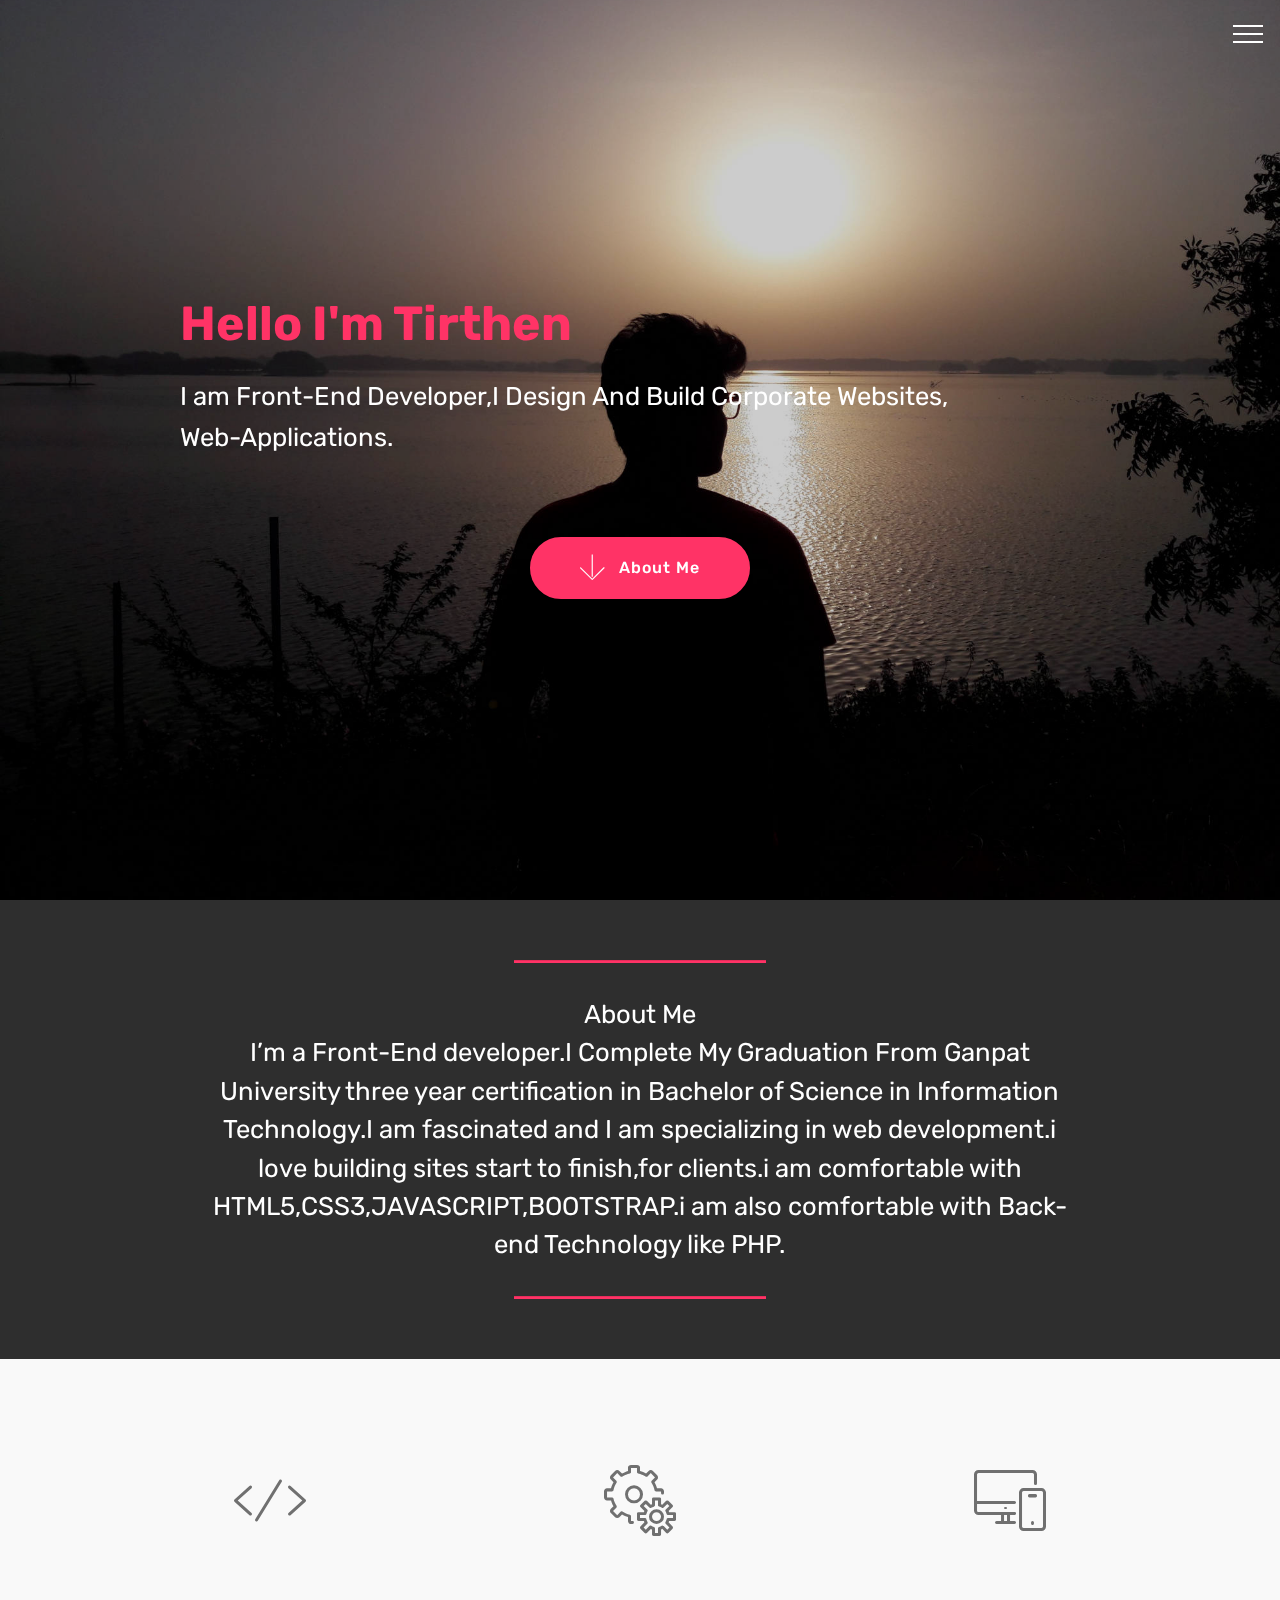
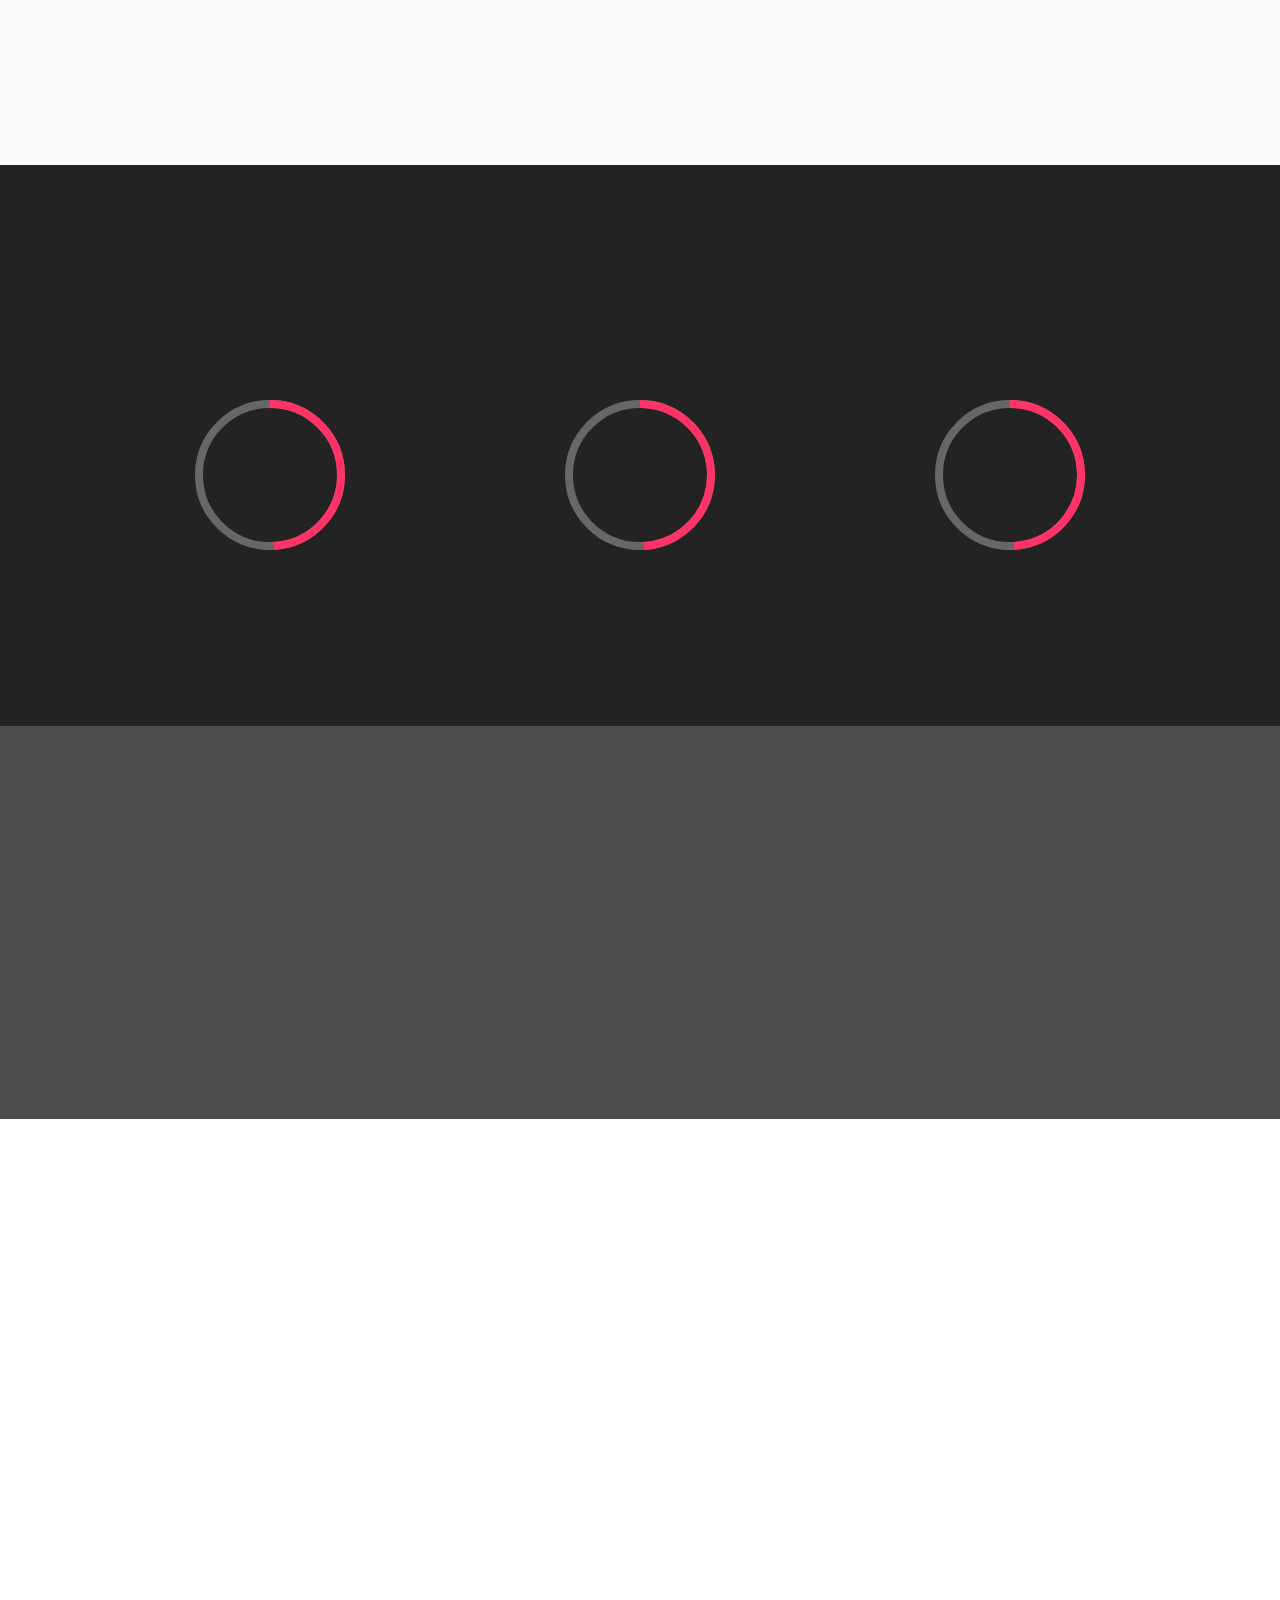
==== commit e7a01ed3: "favicon" ====
--- a/index.html
+++ b/index.html
@@ -6,7 +6,7 @@
   <meta http-equiv="X-UA-Compatible" content="IE=edge">
   <meta name="generator" content="Mobirise v4.7.7, mobirise.com">
   <meta name="viewport" content="width=device-width, initial-scale=1, minimum-scale=1">
-  <link rel="shortcut icon" href="assets/images/fontawesome-f1210-1024-128x128.png" type="image/x-icon">
+  <link rel="shortcut icon" href="assets/images/icon.png" type="image/x-icon">
   <meta name="description" content="">
   <title>Home</title>
   <link rel="stylesheet" href="assets/web/assets/mobirise-icons/mobirise-icons.css">
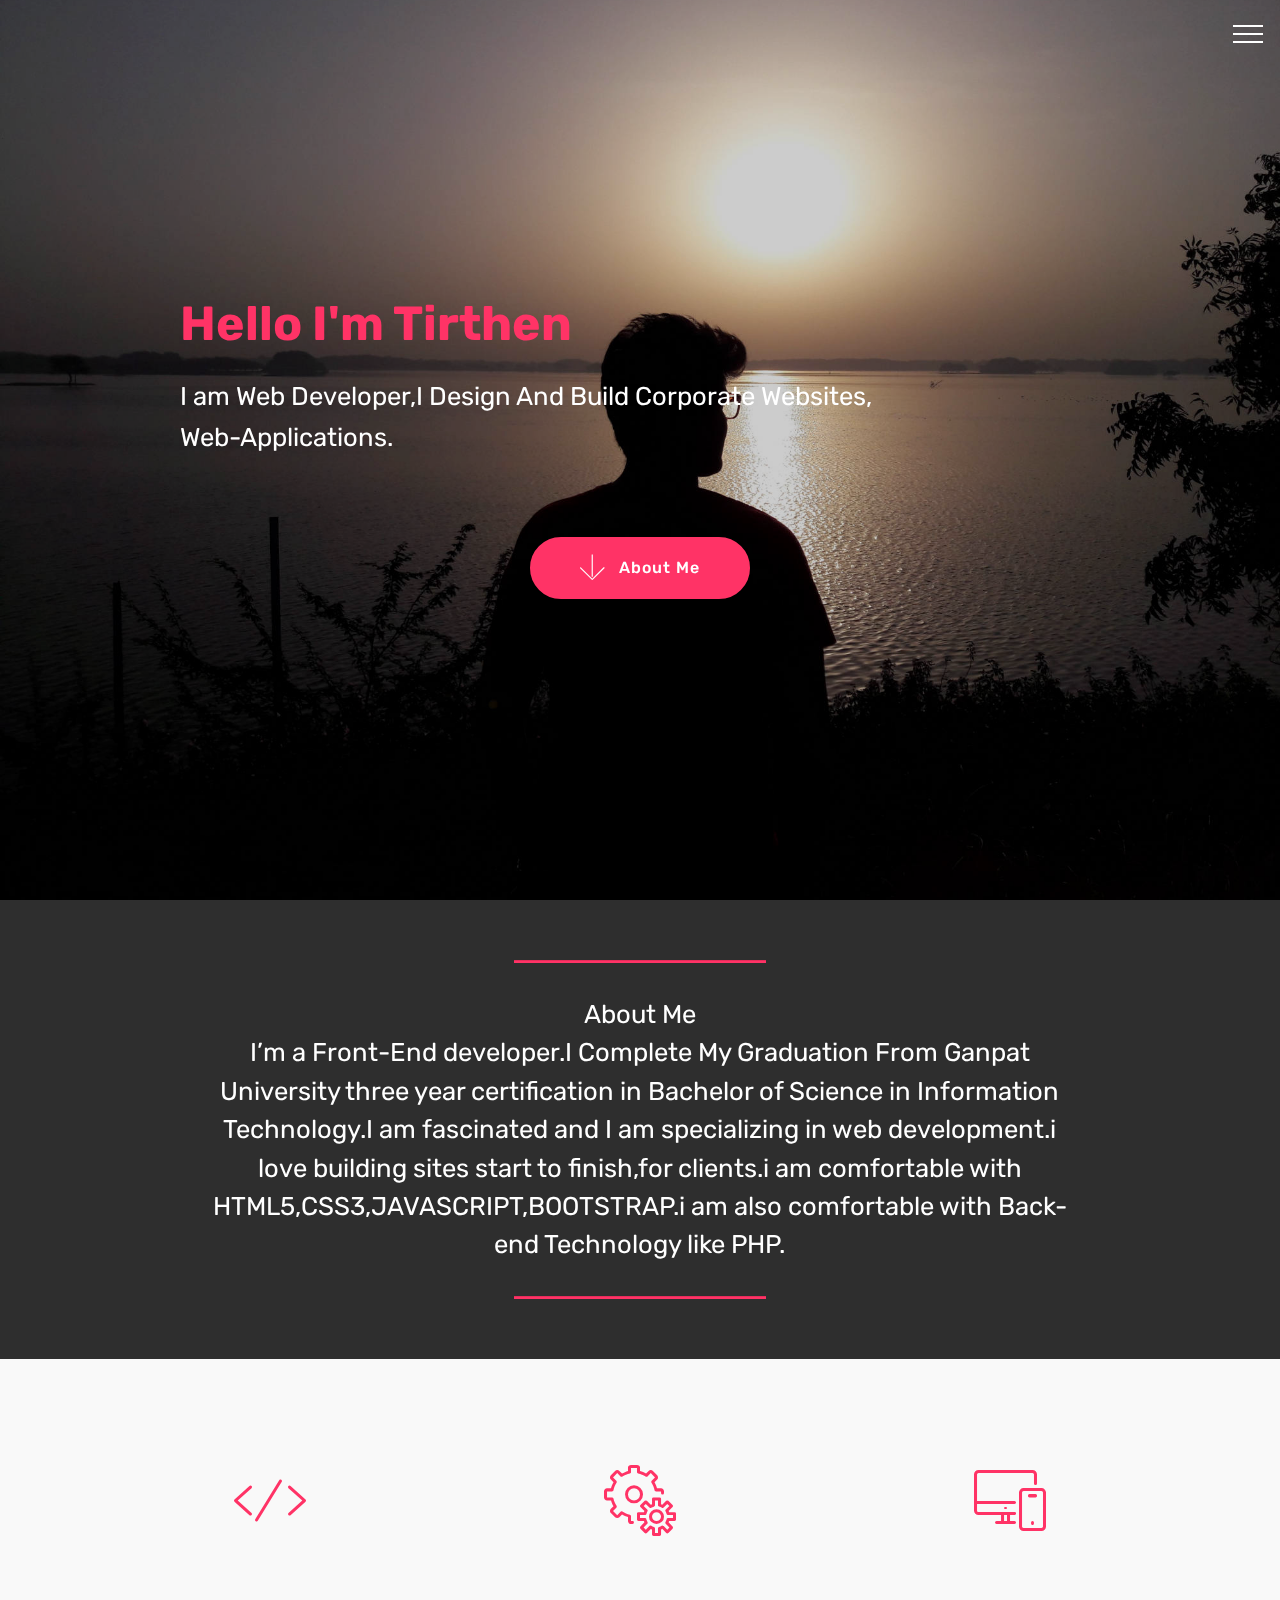
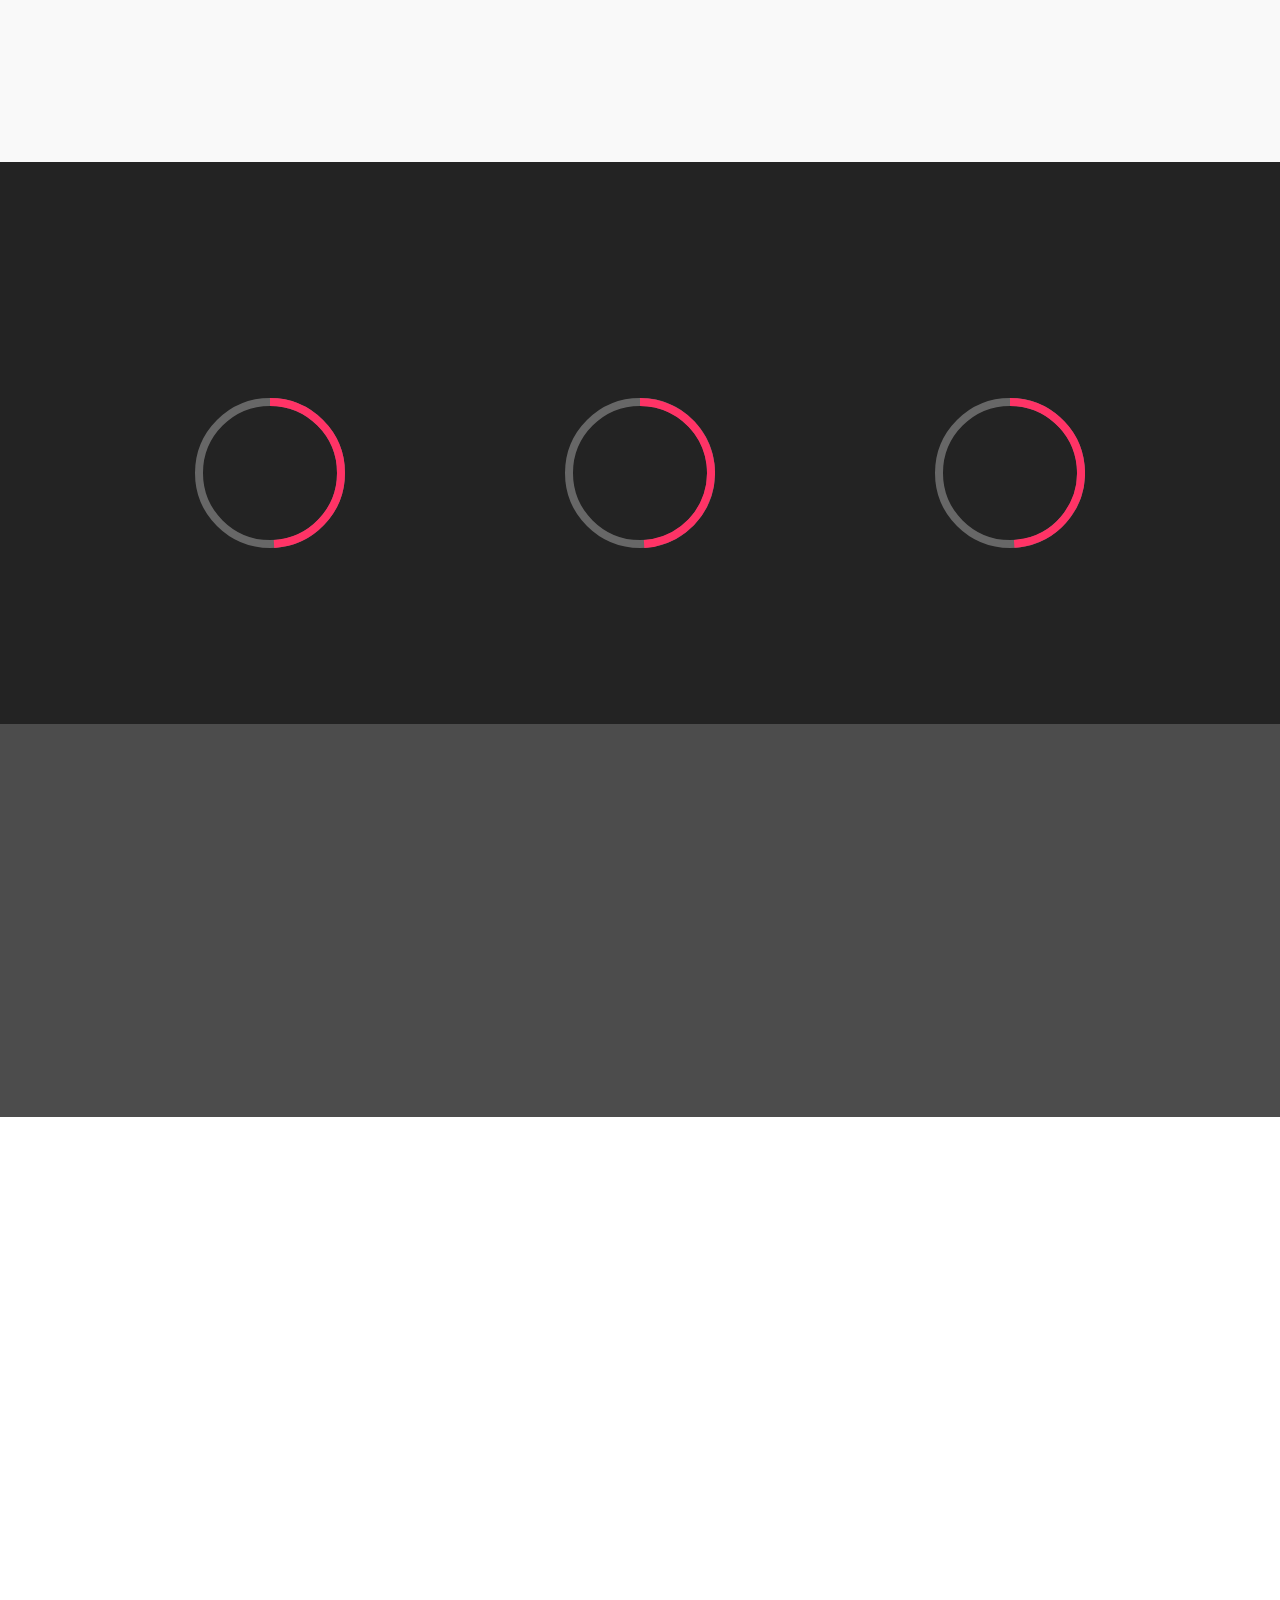
==== commit 850ba58a: "update" ====
--- a/index.html
+++ b/index.html
@@ -6,7 +6,7 @@
   <meta http-equiv="X-UA-Compatible" content="IE=edge">
   <meta name="generator" content="Mobirise v4.7.7, mobirise.com">
   <meta name="viewport" content="width=device-width, initial-scale=1, minimum-scale=1">
-  <link rel="shortcut icon" href="assets/images/icon.png" type="image/x-icon">
+  <link rel="shortcut icon" href="assets/images/fontawesome-f1210-1024-128x128.png" type="image/x-icon">
   <meta name="description" content="">
   <title>Home</title>
   <link rel="stylesheet" href="assets/web/assets/mobirise-icons/mobirise-icons.css">
@@ -26,6 +26,21 @@
   
 </head>
 <body>
+
+<!-- Google Analytics -->
+<!-- Global site tag (gtag.js) - Google Analytics -->
+<script async src="https://www.googletagmanager.com/gtag/js?id=UA-120541727-1"></script>
+<script>
+  window.dataLayer = window.dataLayer || [];
+  function gtag(){dataLayer.push(arguments);}
+  gtag('js', new Date());
+
+  gtag('config', 'UA-120541727-1');
+</script>
+
+<!-- /Google Analytics -->
+
+
   <section class="menu cid-qTkzRZLJNu" once="menu" id="menu1-0">
 
     
@@ -51,13 +66,13 @@
                 </li>
                 <li class="nav-item">
                     <a class="nav-link link text-white display-4" href="index.html#features5-a"><span class="mbri-magic-stick mbr-iconfont mbr-iconfont-btn"></span>Skills</a>
-                </li><li class="nav-item"><a class="nav-link link text-white display-4" href="index.html#progress-bars3-b"><span class="mbri-preview mbr-iconfont mbr-iconfont-btn"></span>Progress</a></li></ul>
+                </li><li class="nav-item"><a class="nav-link link text-white display-4" href="index.html#progress-bars3-b"><span class="mbri-preview mbr-iconfont mbr-iconfont-btn"></span>Progress</a></li><li class="nav-item"><a class="nav-link link text-white display-4" href="page1.html"><span class="mbri-users mbr-iconfont mbr-iconfont-btn"></span>Comments</a></li></ul>
             
         </div>
     </nav>
 </section>
 
-<section class="engine"><a href="https://mobirise.me/i">site creation software</a></section><section class="header1 cid-qTDhyuIarh mbr-fullscreen mbr-parallax-background" id="header1-6">
+<section class="engine"><a href="https://mobirise.me/p">site templates free download</a></section><section class="header1 cid-qTDhyuIarh mbr-fullscreen mbr-parallax-background" id="header1-6">
 
     
 
@@ -69,7 +84,7 @@
             <div class="mbr-white col-md-10">
                 <h1 class="mbr-section-title align-center mbr-bold pb-3 mbr-fonts-style display-2">Hello I'm Tirthen</h1>
                 
-                <p class="mbr-text align-center pb-3 mbr-fonts-style display-5">I am Front-End Developer,I Design And Build Corporate Websites,<br>Web-Applications.&nbsp;<br><br></p>
+                <p class="mbr-text align-center pb-3 mbr-fonts-style display-5">I am Web Developer,I Design And Build Corporate Websites,<br>Web-Applications.&nbsp;<br><br></p>
                 <div class="mbr-section-btn align-center"><a class="btn btn-md btn-secondary display-4" href="index.html#content10-8"><span class="mbri-down mbr-iconfont mbr-iconfont-btn"></span>About Me</a></div>
             </div>
         </div>
@@ -100,7 +115,7 @@
 
             <div class="card p-3 col-12 col-md-6 col-lg-4">
                 <div class="card-img pb-3">
-                    <span class="mbr-iconfont mbri-code"></span>
+                    <span class="mbr-iconfont mbri-code" style="color: rgb(255, 51, 102);"></span>
                 </div>
                 <div class="card-box">
                     <h4 class="card-title py-3 mbr-fonts-style display-7">Front-End</h4>
@@ -110,17 +125,17 @@
 
             <div class="card p-3 col-12 col-md-6 col-lg-4">
                 <div class="card-img pb-3">
-                    <span class="mbr-iconfont mbri-setting"></span>
+                    <span class="mbr-iconfont mbri-setting" style="color: rgb(255, 51, 102);"></span>
                 </div>
                 <div class="card-box">
                     <h4 class="card-title py-3 mbr-fonts-style display-7">Back-End</h4>
-                    <p class="mbr-text mbr-fonts-style display-7"></p><p>PHP,SQL</p><p></p>
+                    <p class="mbr-text mbr-fonts-style display-7">PHP,Sql</p><p></p><p></p>
                 </div>
             </div>
 
             <div class="card p-3 col-12 col-md-6 col-lg-4">
                 <div class="card-img pb-3">
-                    <span class="mbri-responsive mbr-iconfont"></span>
+                    <span class="mbr-iconfont mbri-responsive" style="color: rgb(255, 51, 102);"></span>
                 </div>
                 <div class="card-box">
                     <h4 class="card-title py-3 mbr-fonts-style display-7">CMS</h4>
@@ -148,7 +163,7 @@
             <div class="card p-3 align-center">
                 <div class="wrap">
                     <div class="pie_progress progress1" role="progressbar" data-goal="50">
-                        <p class="pie_progress__number mbr-fonts-style display-5">80%</p>
+                        <p class="pie_progress__number mbr-fonts-style display-5">75%</p>
                     </div>
                 </div> 
                 <div class="mbr-crt-title pt-3">
@@ -229,7 +244,7 @@
             <div class="media-container-column col-lg-8" data-form-type="formoid">
                     <div data-form-alert="" hidden="">Thanks for filling out the form!</div>
             
-                    <form class="mbr-form" action="https://mobirise.com/" method="post" data-form-title="Mobirise Form"><input type="hidden" name="email" data-form-email="true" value="MVxbznoNlidvdoNtGdE1hzB2wKkUV71Nsi/W6Oc0/t+KOBeDC0HRz5iKTm3ig3wUUdGXHQaVaidlR7FNGg0GDODCJUju5WOuxGGSe/hhXxQmwB3BrWR1lY0i8NRxRV8O" data-form-field="Email">
+                    <form class="mbr-form" action="https://mobirise.com/" method="post" data-form-title="Mobirise Form"><input type="hidden" name="email" data-form-email="true" value="uYK52bokkhRC0c8FGiIsTxW8m8EsxoEXLm5RSOCAR9IKajJwsGC0Wy87HHd621qELMeLksWLKGVsWUcXNm7vxQZHc+2oZdFLqPqfaExn8thDZZ4OHJzdvlMQFDBExETu" data-form-field="Email">
                         <div class="row row-sm-offset">
                             <div class="col-md-4 multi-horizontal" data-for="name">
                                 <div class="form-group">
@@ -273,7 +288,7 @@
             <div class="col-12 col-md-3">
                 <div class="media-wrap">
                     <a href="#top">
-                        <img src="assets/images/icon.png" alt="Mobirise" title="">
+                        <img src="assets/images/fontawesome-f1210-1025-192x192.png" alt="Mobirise" title="">
                     </a>
                 </div>
             </div>
@@ -345,6 +360,7 @@
   <script src="assets/formoid/formoid.min.js"></script>
   
   
-  <input name="animation" type="hidden">
+ <div id="scrollToTop" class="scrollToTop mbr-arrow-up"><a style="text-align: center;"><i></i></a></div>
+    <input name="animation" type="hidden">
   </body>
 </html>--- a/assets/mobirise/css/mbr-additional.css
+++ b/assets/mobirise/css/mbr-additional.css
@@ -585,8 +585,8 @@
   color: #dfd9c6;
 }
 /* Scroll to top button*/
-.scrollToTop_wraper {
-  display: none;
+#scrollToTop a {
+  border-radius: 100px;
 }
 #scrollToTop a i:before {
   content: '';
@@ -1976,3 +1976,392 @@
 .cid-qTHxMgOqPt P {
   text-align: left;
 }
+.cid-qTkzRZLJNu .navbar {
+  padding: .5rem 0;
+  background: #333333;
+  transition: none;
+  min-height: 77px;
+}
+.cid-qTkzRZLJNu .navbar-dropdown.bg-color.transparent.opened {
+  background: #333333;
+}
+.cid-qTkzRZLJNu a {
+  font-style: normal;
+}
+.cid-qTkzRZLJNu .nav-item span {
+  padding-right: 0.4em;
+  line-height: 0.5em;
+  vertical-align: text-bottom;
+  position: relative;
+  text-decoration: none;
+}
+.cid-qTkzRZLJNu .nav-item a {
+  display: flex;
+  align-items: center;
+  justify-content: center;
+  padding: 0.7rem 0 !important;
+  margin: 0rem .65rem !important;
+}
+.cid-qTkzRZLJNu .nav-item:focus,
+.cid-qTkzRZLJNu .nav-link:focus {
+  outline: none;
+}
+.cid-qTkzRZLJNu .btn {
+  padding: 0.4rem 1.5rem;
+  display: inline-flex;
+  align-items: center;
+}
+.cid-qTkzRZLJNu .btn .mbr-iconfont {
+  font-size: 1.6rem;
+}
+.cid-qTkzRZLJNu .menu-logo {
+  margin-right: auto;
+}
+.cid-qTkzRZLJNu .menu-logo .navbar-brand {
+  display: flex;
+  margin-left: 5rem;
+  padding: 0;
+  transition: padding .2s;
+  min-height: 3.8rem;
+  align-items: center;
+}
+.cid-qTkzRZLJNu .menu-logo .navbar-brand .navbar-caption-wrap {
+  display: -webkit-flex;
+  -webkit-align-items: center;
+  align-items: center;
+  word-break: break-word;
+  min-width: 7rem;
+  margin: .3rem 0;
+}
+.cid-qTkzRZLJNu .menu-logo .navbar-brand .navbar-caption-wrap .navbar-caption {
+  line-height: 1.2rem !important;
+  padding-right: 2rem;
+}
+.cid-qTkzRZLJNu .menu-logo .navbar-brand .navbar-logo {
+  font-size: 4rem;
+  transition: font-size 0.25s;
+}
+.cid-qTkzRZLJNu .menu-logo .navbar-brand .navbar-logo img {
+  display: flex;
+}
+.cid-qTkzRZLJNu .menu-logo .navbar-brand .navbar-logo .mbr-iconfont {
+  transition: font-size 0.25s;
+}
+.cid-qTkzRZLJNu .navbar-toggleable-sm .navbar-collapse {
+  justify-content: flex-end;
+  -webkit-justify-content: flex-end;
+  padding-right: 5rem;
+  width: auto;
+}
+.cid-qTkzRZLJNu .navbar-toggleable-sm .navbar-collapse .navbar-nav {
+  flex-wrap: wrap;
+  -webkit-flex-wrap: wrap;
+  padding-left: 0;
+}
+.cid-qTkzRZLJNu .navbar-toggleable-sm .navbar-collapse .navbar-nav .nav-item {
+  -webkit-align-self: center;
+  align-self: center;
+}
+.cid-qTkzRZLJNu .navbar-toggleable-sm .navbar-collapse .navbar-buttons {
+  padding-left: 0;
+  padding-bottom: 0;
+}
+.cid-qTkzRZLJNu .dropdown .dropdown-menu {
+  background: #333333;
+  display: none;
+  position: absolute;
+  min-width: 5rem;
+  padding-top: 1.4rem;
+  padding-bottom: 1.4rem;
+  text-align: left;
+}
+.cid-qTkzRZLJNu .dropdown .dropdown-menu .dropdown-item {
+  width: auto;
+  padding: 0.235em 1.5385em 0.235em 1.5385em !important;
+}
+.cid-qTkzRZLJNu .dropdown .dropdown-menu .dropdown-item::after {
+  right: 0.5rem;
+}
+.cid-qTkzRZLJNu .dropdown .dropdown-menu .dropdown-submenu {
+  margin: 0;
+}
+.cid-qTkzRZLJNu .dropdown.open > .dropdown-menu {
+  display: block;
+}
+.cid-qTkzRZLJNu .navbar-toggleable-sm.opened:after {
+  position: absolute;
+  width: 100vw;
+  height: 100vh;
+  content: '';
+  background-color: rgba(0, 0, 0, 0.1);
+  left: 0;
+  bottom: 0;
+  transform: translateY(100%);
+  -webkit-transform: translateY(100%);
+  z-index: 1000;
+}
+.cid-qTkzRZLJNu .navbar.navbar-short {
+  min-height: 60px;
+  transition: all .2s;
+}
+.cid-qTkzRZLJNu .navbar.navbar-short .navbar-toggler-right {
+  top: 20px;
+}
+.cid-qTkzRZLJNu .navbar.navbar-short .navbar-logo a {
+  font-size: 2.5rem !important;
+  line-height: 2.5rem;
+  transition: font-size 0.25s;
+}
+.cid-qTkzRZLJNu .navbar.navbar-short .navbar-logo a .mbr-iconfont {
+  font-size: 2.5rem !important;
+}
+.cid-qTkzRZLJNu .navbar.navbar-short .navbar-logo a img {
+  height: 3rem !important;
+}
+.cid-qTkzRZLJNu .navbar.navbar-short .navbar-brand {
+  min-height: 3rem;
+}
+.cid-qTkzRZLJNu button.navbar-toggler {
+  width: 31px;
+  height: 18px;
+  cursor: pointer;
+  transition: all .2s;
+  top: 1.5rem;
+  right: 1rem;
+}
+.cid-qTkzRZLJNu button.navbar-toggler:focus {
+  outline: none;
+}
+.cid-qTkzRZLJNu button.navbar-toggler .hamburger span {
+  position: absolute;
+  right: 0;
+  width: 30px;
+  height: 2px;
+  border-right: 5px;
+  background-color: #ffffff;
+}
+.cid-qTkzRZLJNu button.navbar-toggler .hamburger span:nth-child(1) {
+  top: 0;
+  transition: all .2s;
+}
+.cid-qTkzRZLJNu button.navbar-toggler .hamburger span:nth-child(2) {
+  top: 8px;
+  transition: all .15s;
+}
+.cid-qTkzRZLJNu button.navbar-toggler .hamburger span:nth-child(3) {
+  top: 8px;
+  transition: all .15s;
+}
+.cid-qTkzRZLJNu button.navbar-toggler .hamburger span:nth-child(4) {
+  top: 16px;
+  transition: all .2s;
+}
+.cid-qTkzRZLJNu nav.opened .hamburger span:nth-child(1) {
+  top: 8px;
+  width: 0;
+  opacity: 0;
+  right: 50%;
+  transition: all .2s;
+}
+.cid-qTkzRZLJNu nav.opened .hamburger span:nth-child(2) {
+  -webkit-transform: rotate(45deg);
+  transform: rotate(45deg);
+  transition: all .25s;
+}
+.cid-qTkzRZLJNu nav.opened .hamburger span:nth-child(3) {
+  -webkit-transform: rotate(-45deg);
+  transform: rotate(-45deg);
+  transition: all .25s;
+}
+.cid-qTkzRZLJNu nav.opened .hamburger span:nth-child(4) {
+  top: 8px;
+  width: 0;
+  opacity: 0;
+  right: 50%;
+  transition: all .2s;
+}
+.cid-qTkzRZLJNu .collapsed.navbar-expand {
+  flex-direction: column;
+}
+.cid-qTkzRZLJNu .collapsed .btn {
+  display: flex;
+}
+.cid-qTkzRZLJNu .collapsed .navbar-collapse {
+  display: none !important;
+  padding-right: 0 !important;
+}
+.cid-qTkzRZLJNu .collapsed .navbar-collapse.collapsing,
+.cid-qTkzRZLJNu .collapsed .navbar-collapse.show {
+  display: block !important;
+}
+.cid-qTkzRZLJNu .collapsed .navbar-collapse.collapsing .navbar-nav,
+.cid-qTkzRZLJNu .collapsed .navbar-collapse.show .navbar-nav {
+  display: block;
+  text-align: center;
+}
+.cid-qTkzRZLJNu .collapsed .navbar-collapse.collapsing .navbar-nav .nav-item,
+.cid-qTkzRZLJNu .collapsed .navbar-collapse.show .navbar-nav .nav-item {
+  clear: both;
+}
+.cid-qTkzRZLJNu .collapsed .navbar-collapse.collapsing .navbar-nav .nav-item:last-child,
+.cid-qTkzRZLJNu .collapsed .navbar-collapse.show .navbar-nav .nav-item:last-child {
+  margin-bottom: 1rem;
+}
+.cid-qTkzRZLJNu .collapsed .navbar-collapse.collapsing .navbar-buttons,
+.cid-qTkzRZLJNu .collapsed .navbar-collapse.show .navbar-buttons {
+  text-align: center;
+}
+.cid-qTkzRZLJNu .collapsed .navbar-collapse.collapsing .navbar-buttons:last-child,
+.cid-qTkzRZLJNu .collapsed .navbar-collapse.show .navbar-buttons:last-child {
+  margin-bottom: 1rem;
+}
+.cid-qTkzRZLJNu .collapsed button.navbar-toggler {
+  display: block;
+}
+.cid-qTkzRZLJNu .collapsed .navbar-brand {
+  margin-left: 1rem !important;
+}
+.cid-qTkzRZLJNu .collapsed .navbar-toggleable-sm {
+  flex-direction: column;
+  -webkit-flex-direction: column;
+}
+.cid-qTkzRZLJNu .collapsed .dropdown .dropdown-menu {
+  width: 100%;
+  text-align: center;
+  position: relative;
+  opacity: 0;
+  display: block;
+  height: 0;
+  visibility: hidden;
+  padding: 0;
+  transition-duration: .5s;
+  transition-property: opacity,padding,height;
+}
+.cid-qTkzRZLJNu .collapsed .dropdown.open > .dropdown-menu {
+  position: relative;
+  opacity: 1;
+  height: auto;
+  padding: 1.4rem 0;
+  visibility: visible;
+}
+.cid-qTkzRZLJNu .collapsed .dropdown .dropdown-submenu {
+  left: 0;
+  text-align: center;
+  width: 100%;
+}
+.cid-qTkzRZLJNu .collapsed .dropdown .dropdown-toggle[data-toggle="dropdown-submenu"]::after {
+  margin-top: 0;
+  position: inherit;
+  right: 0;
+  top: 50%;
+  display: inline-block;
+  width: 0;
+  height: 0;
+  margin-left: .3em;
+  vertical-align: middle;
+  content: "";
+  border-top: .30em solid;
+  border-right: .30em solid transparent;
+  border-left: .30em solid transparent;
+}
+@media (max-width: 991px) {
+  .cid-qTkzRZLJNu .navbar-expand {
+    flex-direction: column;
+  }
+  .cid-qTkzRZLJNu img {
+    height: 3.8rem !important;
+  }
+  .cid-qTkzRZLJNu .btn {
+    display: flex;
+  }
+  .cid-qTkzRZLJNu button.navbar-toggler {
+    display: block;
+  }
+  .cid-qTkzRZLJNu .navbar-brand {
+    margin-left: 1rem !important;
+  }
+  .cid-qTkzRZLJNu .navbar-toggleable-sm {
+    flex-direction: column;
+    -webkit-flex-direction: column;
+  }
+  .cid-qTkzRZLJNu .navbar-collapse {
+    display: none !important;
+    padding-right: 0 !important;
+  }
+  .cid-qTkzRZLJNu .navbar-collapse.collapsing,
+  .cid-qTkzRZLJNu .navbar-collapse.show {
+    display: block !important;
+  }
+  .cid-qTkzRZLJNu .navbar-collapse.collapsing .navbar-nav,
+  .cid-qTkzRZLJNu .navbar-collapse.show .navbar-nav {
+    display: block;
+    text-align: center;
+  }
+  .cid-qTkzRZLJNu .navbar-collapse.collapsing .navbar-nav .nav-item,
+  .cid-qTkzRZLJNu .navbar-collapse.show .navbar-nav .nav-item {
+    clear: both;
+  }
+  .cid-qTkzRZLJNu .navbar-collapse.collapsing .navbar-nav .nav-item:last-child,
+  .cid-qTkzRZLJNu .navbar-collapse.show .navbar-nav .nav-item:last-child {
+    margin-bottom: 1rem;
+  }
+  .cid-qTkzRZLJNu .navbar-collapse.collapsing .navbar-buttons,
+  .cid-qTkzRZLJNu .navbar-collapse.show .navbar-buttons {
+    text-align: center;
+  }
+  .cid-qTkzRZLJNu .navbar-collapse.collapsing .navbar-buttons:last-child,
+  .cid-qTkzRZLJNu .navbar-collapse.show .navbar-buttons:last-child {
+    margin-bottom: 1rem;
+  }
+  .cid-qTkzRZLJNu .dropdown .dropdown-menu {
+    width: 100%;
+    text-align: center;
+    position: relative;
+    opacity: 0;
+    display: block;
+    height: 0;
+    visibility: hidden;
+    padding: 0;
+    transition-duration: .5s;
+    transition-property: opacity,padding,height;
+  }
+  .cid-qTkzRZLJNu .dropdown.open > .dropdown-menu {
+    position: relative;
+    opacity: 1;
+    height: auto;
+    padding: 1.4rem 0;
+    visibility: visible;
+  }
+  .cid-qTkzRZLJNu .dropdown .dropdown-submenu {
+    left: 0;
+    text-align: center;
+    width: 100%;
+  }
+  .cid-qTkzRZLJNu .dropdown .dropdown-toggle[data-toggle="dropdown-submenu"]::after {
+    margin-top: 0;
+    position: inherit;
+    right: 0;
+    top: 50%;
+    display: inline-block;
+    width: 0;
+    height: 0;
+    margin-left: .3em;
+    vertical-align: middle;
+    content: "";
+    border-top: .30em solid;
+    border-right: .30em solid transparent;
+    border-left: .30em solid transparent;
+  }
+}
+@media (min-width: 767px) {
+  .cid-qTkzRZLJNu .menu-logo {
+    flex-shrink: 0;
+  }
+}
+.cid-qTkzRZLJNu .navbar-collapse {
+  flex-basis: auto;
+}
+.cid-qTkzRZLJNu .nav-link:hover,
+.cid-qTkzRZLJNu .dropdown-item:hover {
+  color: #c1c1c1 !important;
+}
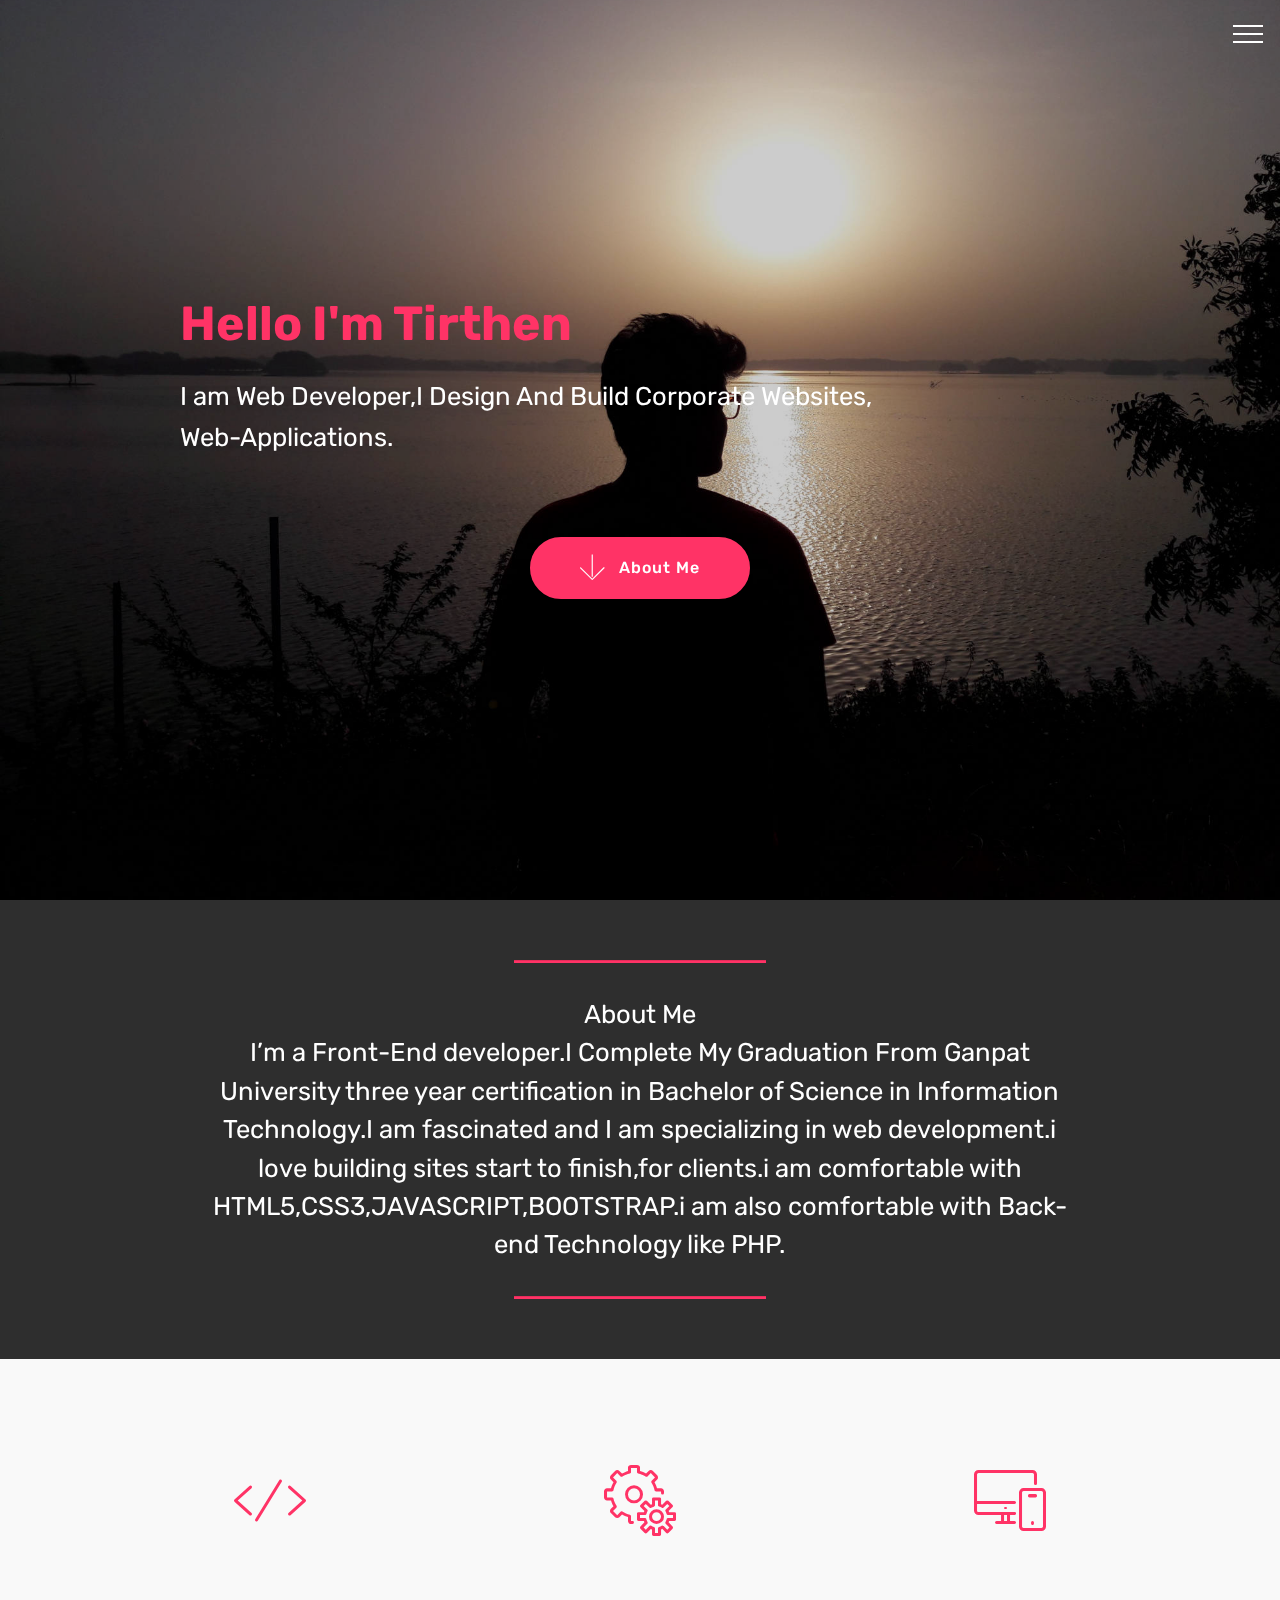
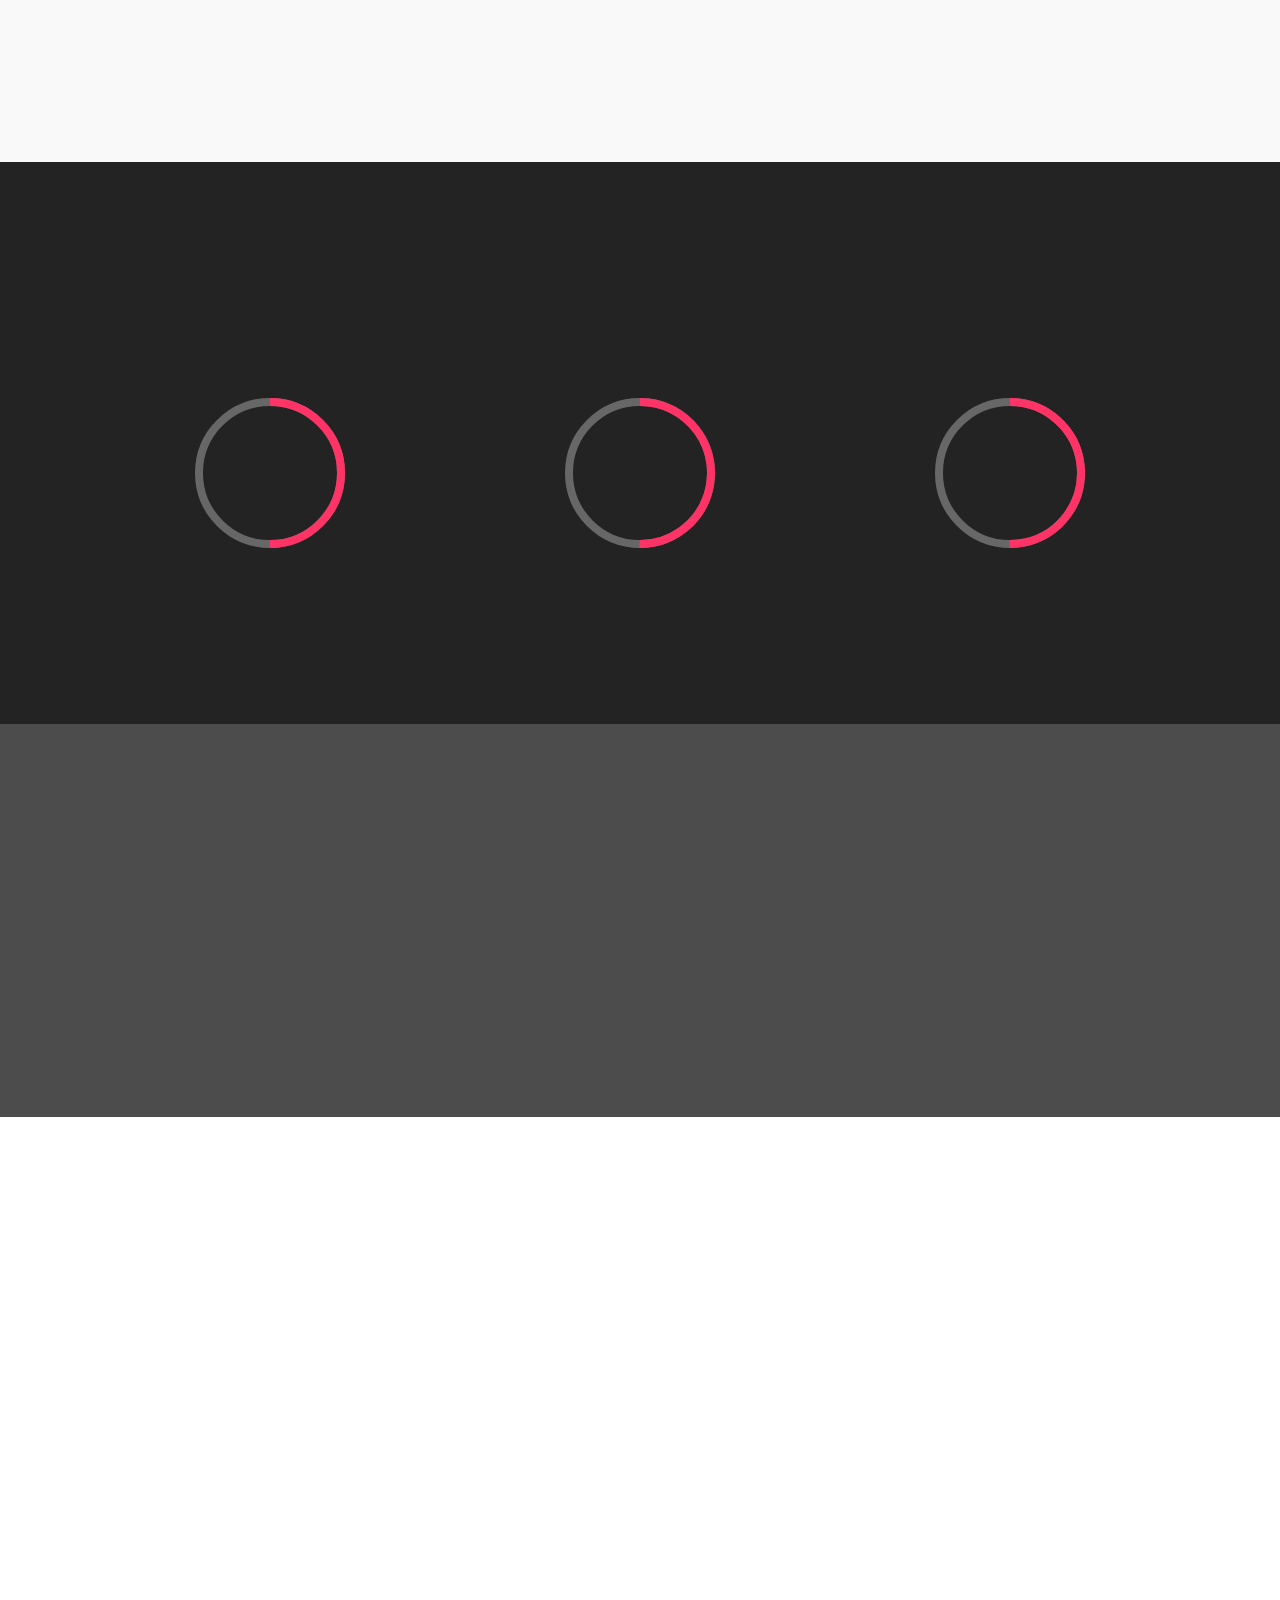
==== commit 594c01e3: "update" ====
--- a/index.html
+++ b/index.html
@@ -72,7 +72,7 @@
     </nav>
 </section>
 
-<section class="engine"><a href="https://mobirise.me/p">site templates free download</a></section><section class="header1 cid-qTDhyuIarh mbr-fullscreen mbr-parallax-background" id="header1-6">
+<section class="engine"><a href="https://mobirise.me/k">develop free website</a></section><section class="header1 cid-qTDhyuIarh mbr-fullscreen mbr-parallax-background" id="header1-6">
 
     
 
@@ -244,7 +244,7 @@
             <div class="media-container-column col-lg-8" data-form-type="formoid">
                     <div data-form-alert="" hidden="">Thanks for filling out the form!</div>
             
-                    <form class="mbr-form" action="https://mobirise.com/" method="post" data-form-title="Mobirise Form"><input type="hidden" name="email" data-form-email="true" value="uYK52bokkhRC0c8FGiIsTxW8m8EsxoEXLm5RSOCAR9IKajJwsGC0Wy87HHd621qELMeLksWLKGVsWUcXNm7vxQZHc+2oZdFLqPqfaExn8thDZZ4OHJzdvlMQFDBExETu" data-form-field="Email">
+                    <form class="mbr-form" action="https://mobirise.com/" method="post" data-form-title="Mobirise Form"><input type="hidden" name="email" data-form-email="true" value="TOveidFAs+ExMKqdfkFzjb+IbXb2GSElIiFhwqNkJb4k2qX+cEW8If/56uGTNxjJQiwUkS03csqW+DagwLucXKK5Hw2JQ221EUROQJJ+HR85W9oCdBviIZ3Y9p8H8DzS" data-form-field="Email">
                         <div class="row row-sm-offset">
                             <div class="col-md-4 multi-horizontal" data-for="name">
                                 <div class="form-group">
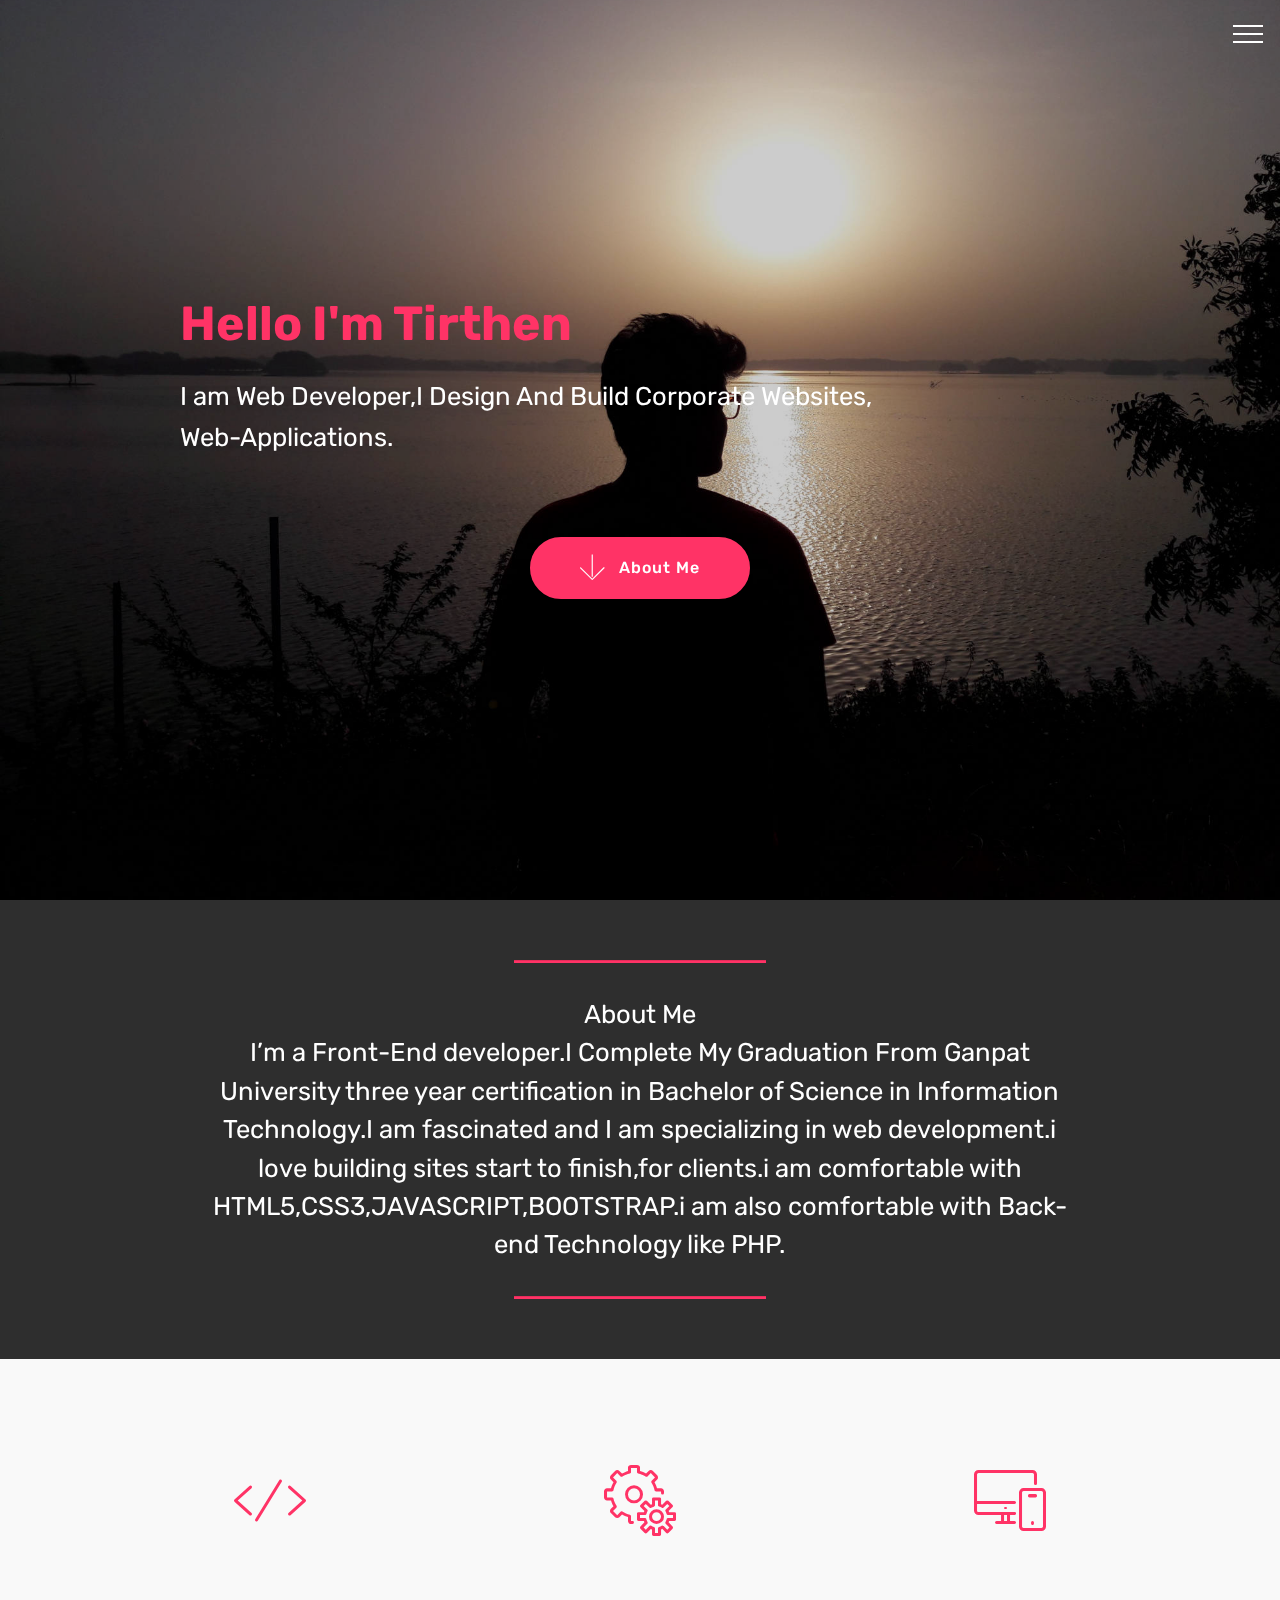
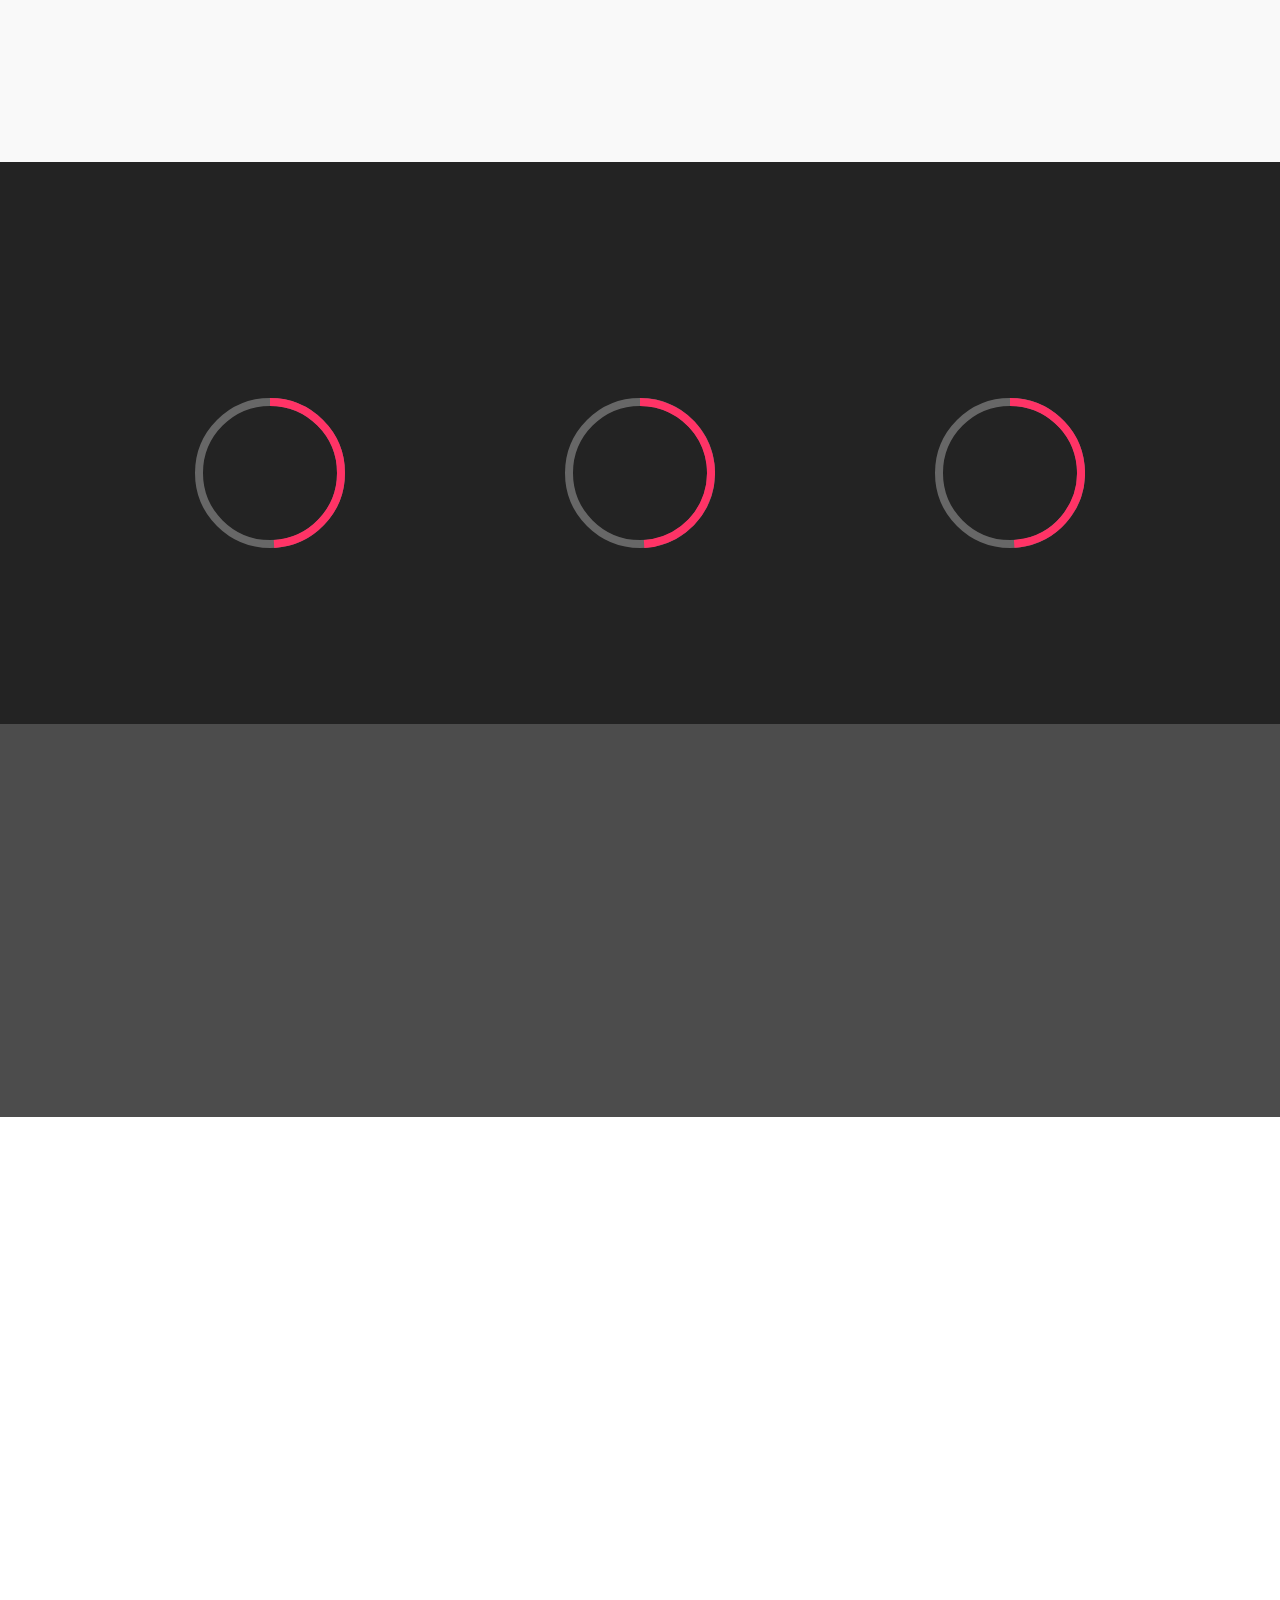
==== commit 568d06a5: "update" ====
--- a/index.html
+++ b/index.html
@@ -66,13 +66,13 @@
                 </li>
                 <li class="nav-item">
                     <a class="nav-link link text-white display-4" href="index.html#features5-a"><span class="mbri-magic-stick mbr-iconfont mbr-iconfont-btn"></span>Skills</a>
-                </li><li class="nav-item"><a class="nav-link link text-white display-4" href="index.html#progress-bars3-b"><span class="mbri-preview mbr-iconfont mbr-iconfont-btn"></span>Progress</a></li><li class="nav-item"><a class="nav-link link text-white display-4" href="page1.html"><span class="mbri-users mbr-iconfont mbr-iconfont-btn"></span>Comments</a></li></ul>
+                </li><li class="nav-item"><a class="nav-link link text-white display-4" href="index.html#progress-bars3-b"><span class="mbri-preview mbr-iconfont mbr-iconfont-btn"></span>Progress</a></li><li class="nav-item"><a class="nav-link link text-white display-4" href="Comments.html"><span class="mbri-users mbr-iconfont mbr-iconfont-btn"></span>Comments</a></li></ul>
             
         </div>
     </nav>
 </section>
 
-<section class="engine"><a href="https://mobirise.me/k">develop free website</a></section><section class="header1 cid-qTDhyuIarh mbr-fullscreen mbr-parallax-background" id="header1-6">
+<section class="engine"><a href="https://mobirise.me/f">easy site maker</a></section><section class="header1 cid-qTDhyuIarh mbr-fullscreen mbr-parallax-background" id="header1-6">
 
     
 
@@ -244,7 +244,7 @@
             <div class="media-container-column col-lg-8" data-form-type="formoid">
                     <div data-form-alert="" hidden="">Thanks for filling out the form!</div>
             
-                    <form class="mbr-form" action="https://mobirise.com/" method="post" data-form-title="Mobirise Form"><input type="hidden" name="email" data-form-email="true" value="TOveidFAs+ExMKqdfkFzjb+IbXb2GSElIiFhwqNkJb4k2qX+cEW8If/56uGTNxjJQiwUkS03csqW+DagwLucXKK5Hw2JQ221EUROQJJ+HR85W9oCdBviIZ3Y9p8H8DzS" data-form-field="Email">
+                    <form class="mbr-form" action="https://mobirise.com/" method="post" data-form-title="Mobirise Form"><input type="hidden" name="email" data-form-email="true" value="4Qlgd5mHr0UO4EukhbHS4t4MEEHb/p+wcOq4sKD4qT/hLdzAuVBSD3svRZVamp2HZRvzLbwOW/6hprysNnpU6czUA7B+qahb0F0xJXKIg0BROQC0thAJ4z8ebpOyvKgR" data-form-field="Email">
                         <div class="row row-sm-offset">
                             <div class="col-md-4 multi-horizontal" data-for="name">
                                 <div class="form-group">
@@ -296,20 +296,20 @@
                 <h5 class="pb-3">
                     Address
                 </h5>
-                <p class="mbr-text">8/89/Aakashganga app<br>Sola Road, Naranpura.</p>
+                <p class="mbr-text">8/89,Aakashganga app<br>Sola Road, Naranpura.</p>
             </div>
             <div class="col-12 col-md-3 mbr-fonts-style display-7">
                 <h5 class="pb-3">
                     Contacts
                 </h5>
                 <p class="mbr-text">
-                    Email:<br>shahtirthen5880@gmail.com&nbsp;<br>Phone: <br>+91-9727868559&nbsp;<br><br></p>
+                    Email:<br>tirthenshah3110@gmail.com&nbsp;<br>Phone: <br>+91-9727868559&nbsp;<br><br></p>
             </div>
             <div class="col-12 col-md-3 mbr-fonts-style display-7">
                 <h5 class="pb-3">
                     Links
                 </h5>
-                <p class="mbr-text"><a href="#top">Home</a><br><a href="index.html#content10-8">About Me&nbsp;</a><br><a href="index.html#features5-a">Skills</a><a href="index.html#content10-8"><br></a><br></p>
+                <p class="mbr-text"><a href="#top">Home</a><br><a href="index.html#content10-8">About Me&nbsp;</a><br><a href="index.html#features5-a">Skills</a><br><a href="Comments.html">Comments<br></a><a href="index.html#content10-8"><br></a><br></p>
             </div>
         </div>
         <div class="footer-lower">
--- a/assets/mobirise/css/mbr-additional.css
+++ b/assets/mobirise/css/mbr-additional.css
@@ -1975,6 +1975,7 @@
 }
 .cid-qTHxMgOqPt P {
   text-align: left;
+  color: #ffffff;
 }
 .cid-qTkzRZLJNu .navbar {
   padding: .5rem 0;
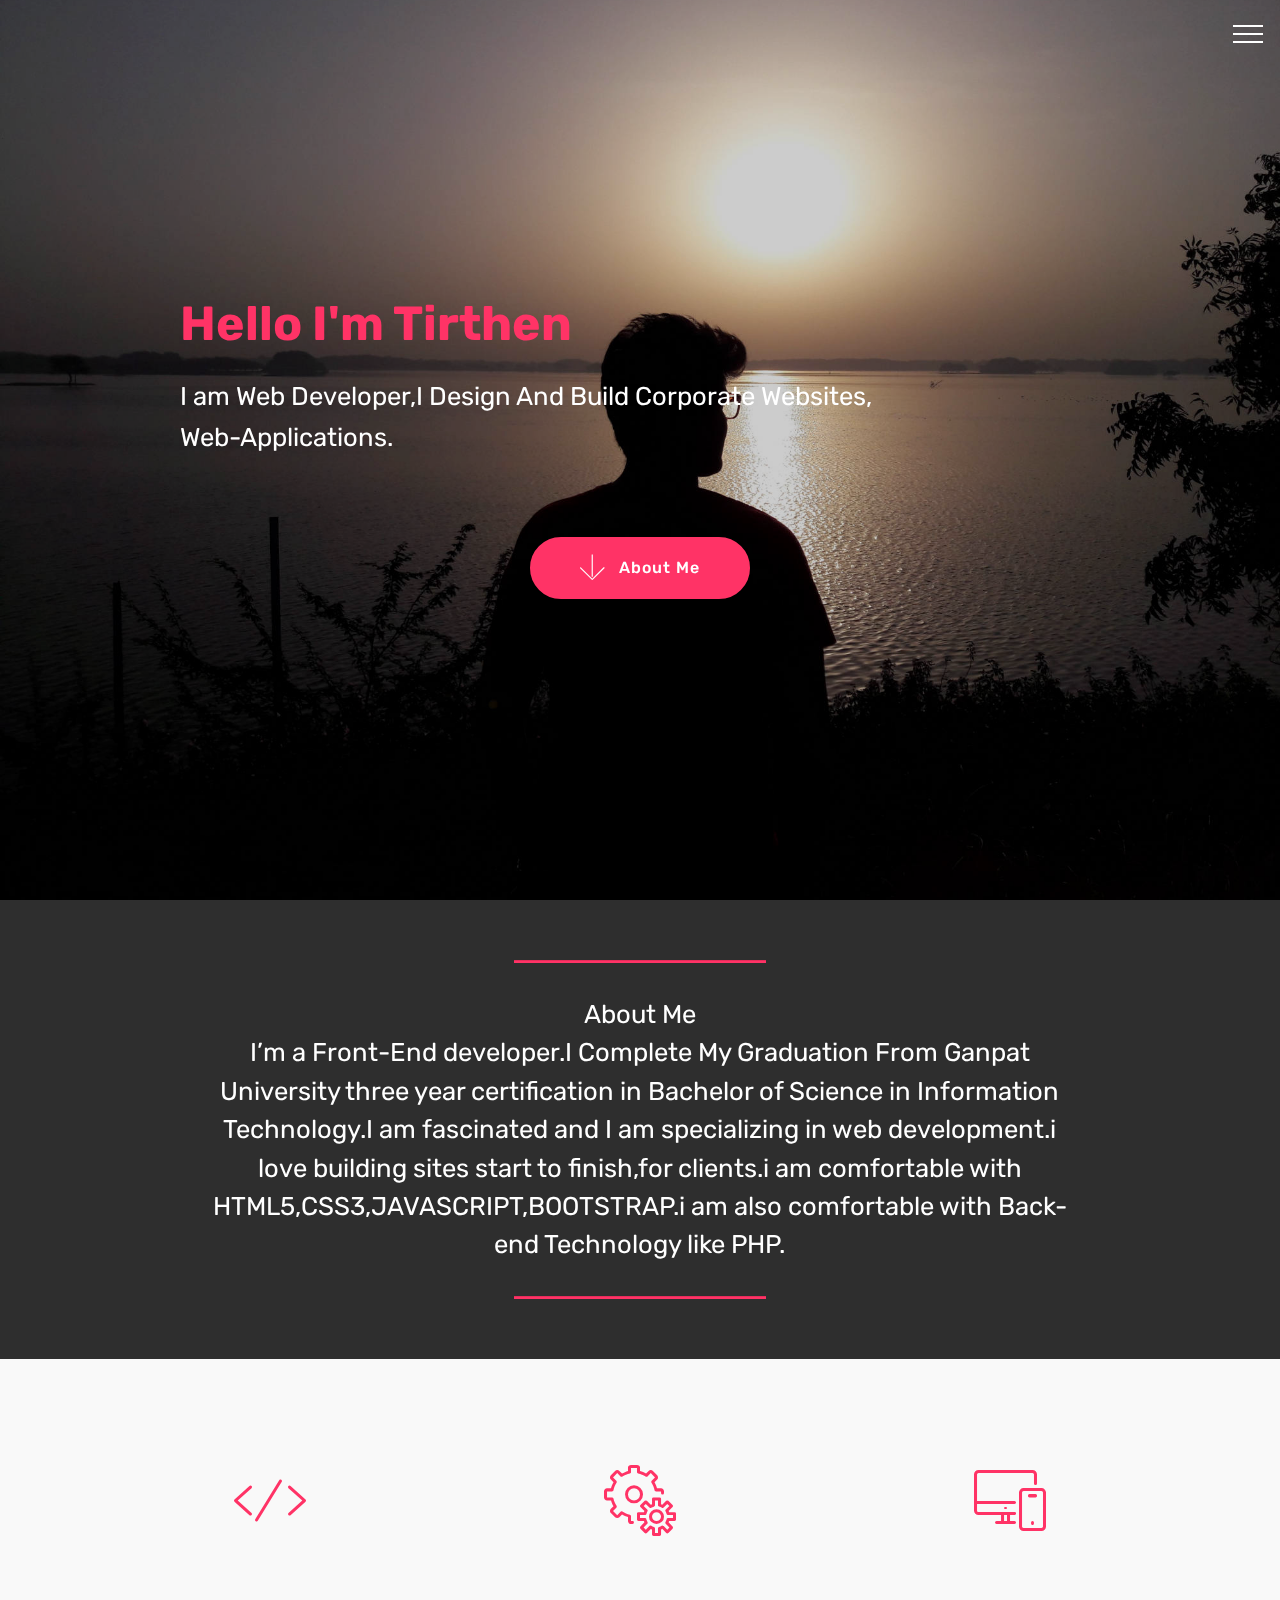
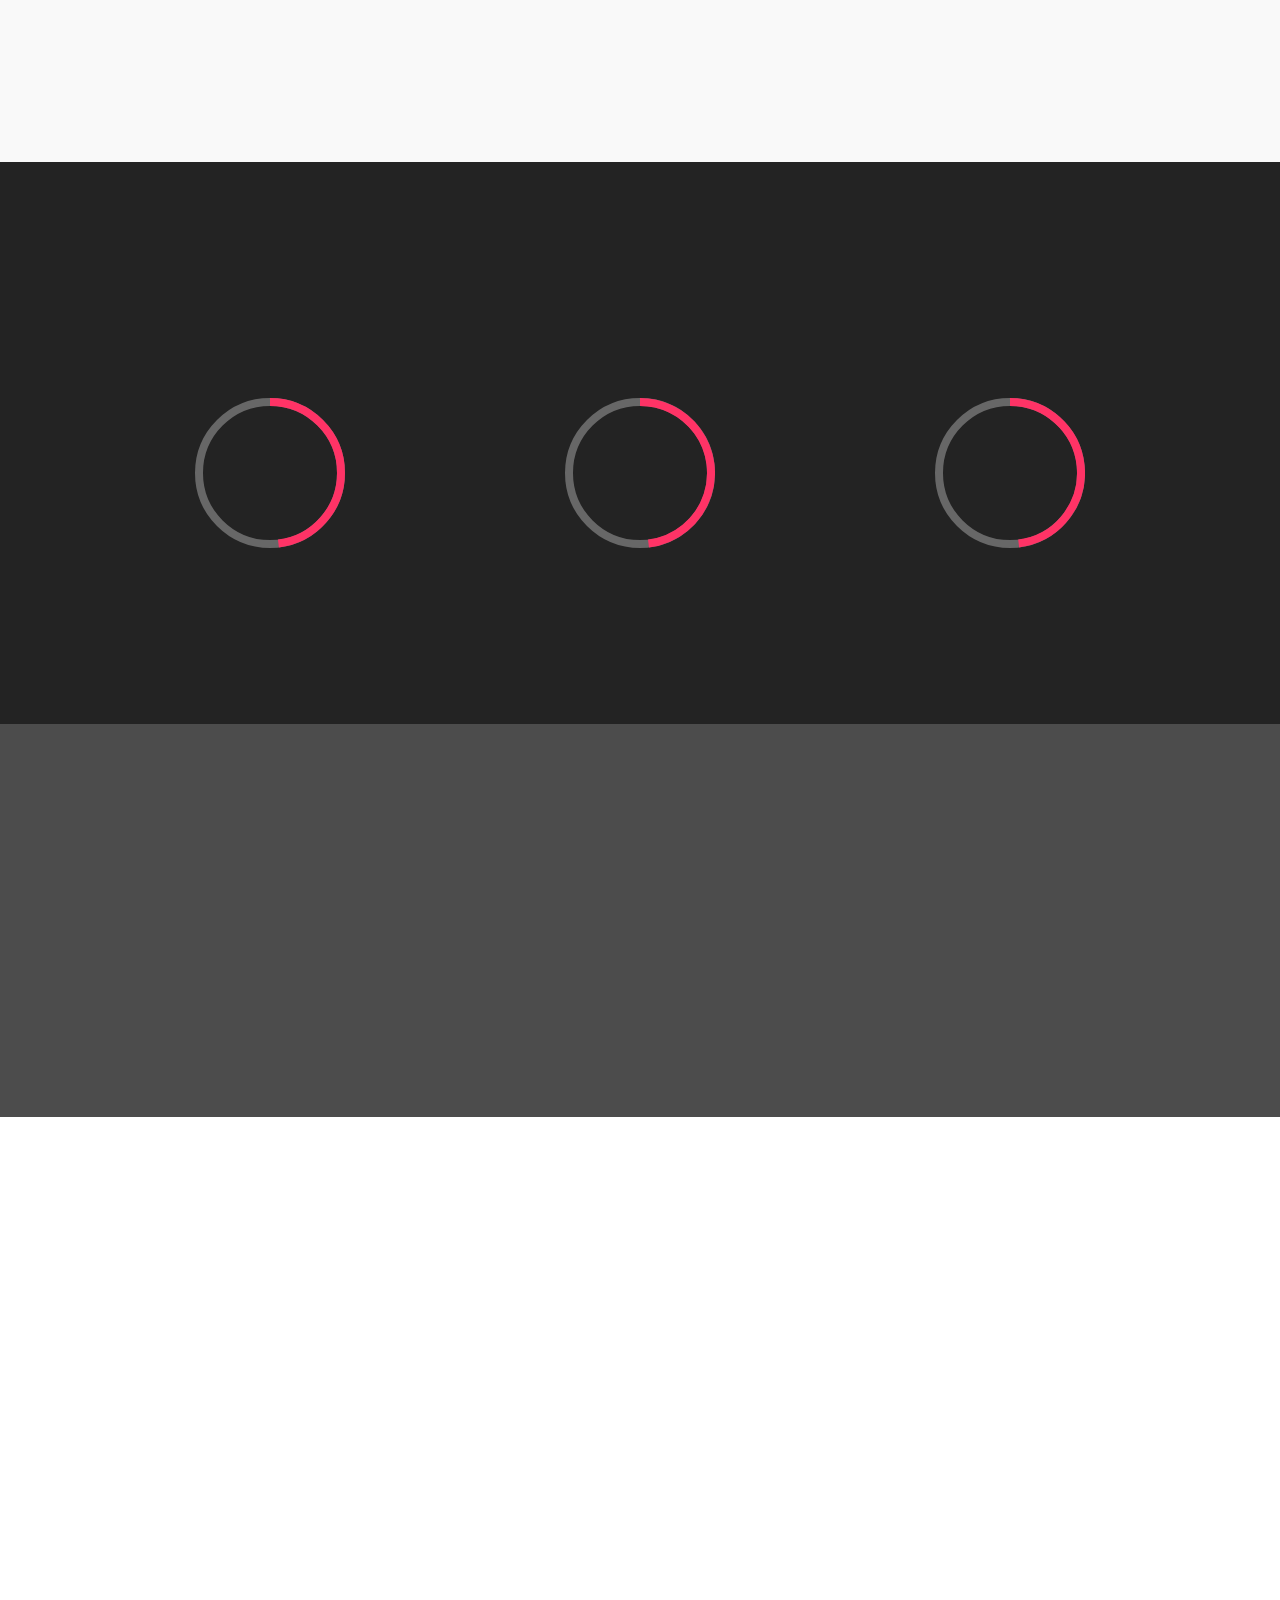
==== commit 7cf5b749: "update" ====
--- a/index.html
+++ b/index.html
@@ -72,7 +72,7 @@
     </nav>
 </section>
 
-<section class="engine"><a href="https://mobirise.me/f">easy site maker</a></section><section class="header1 cid-qTDhyuIarh mbr-fullscreen mbr-parallax-background" id="header1-6">
+<section class="engine"><a href="https://mobirise.me">Mobirise</a></section><section class="header1 cid-qTDhyuIarh mbr-fullscreen mbr-parallax-background" id="header1-6">
 
     
 
@@ -244,7 +244,7 @@
             <div class="media-container-column col-lg-8" data-form-type="formoid">
                     <div data-form-alert="" hidden="">Thanks for filling out the form!</div>
             
-                    <form class="mbr-form" action="https://mobirise.com/" method="post" data-form-title="Mobirise Form"><input type="hidden" name="email" data-form-email="true" value="4Qlgd5mHr0UO4EukhbHS4t4MEEHb/p+wcOq4sKD4qT/hLdzAuVBSD3svRZVamp2HZRvzLbwOW/6hprysNnpU6czUA7B+qahb0F0xJXKIg0BROQC0thAJ4z8ebpOyvKgR" data-form-field="Email">
+                    <form class="mbr-form" action="https://mobirise.com/" method="post" data-form-title="Mobirise Form"><input type="hidden" name="email" data-form-email="true" value="c1/Vdu1vnE+slFf0BXTtQRB9vd0vVtIiil09YBq2VJh+9ueoWB+UZdrYFUdg7S9wKhL54d/X1o1ckP/C3XGo5SlvJzUVguuudZYPgLmX2oeHwxxkmewEFOZuzwWUMGxe" data-form-field="Email">
                         <div class="row row-sm-offset">
                             <div class="col-md-4 multi-horizontal" data-for="name">
                                 <div class="form-group">
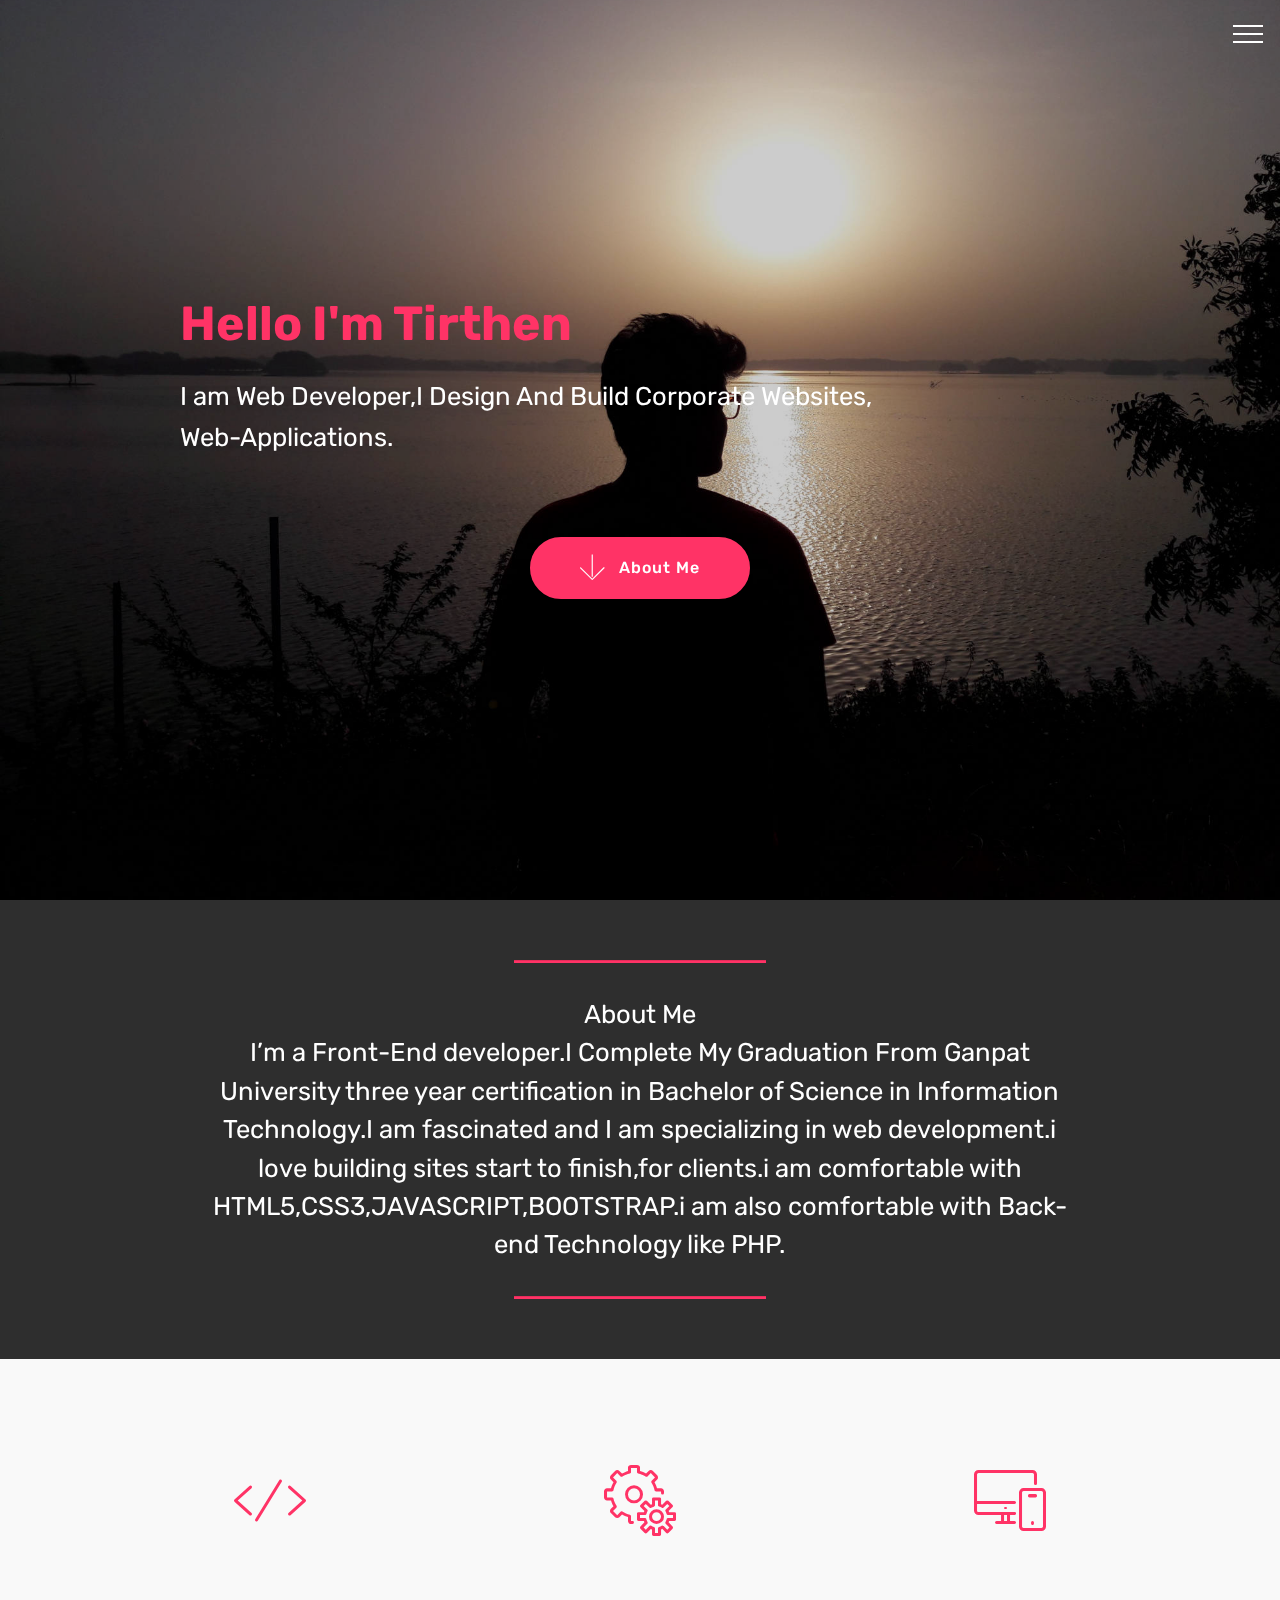
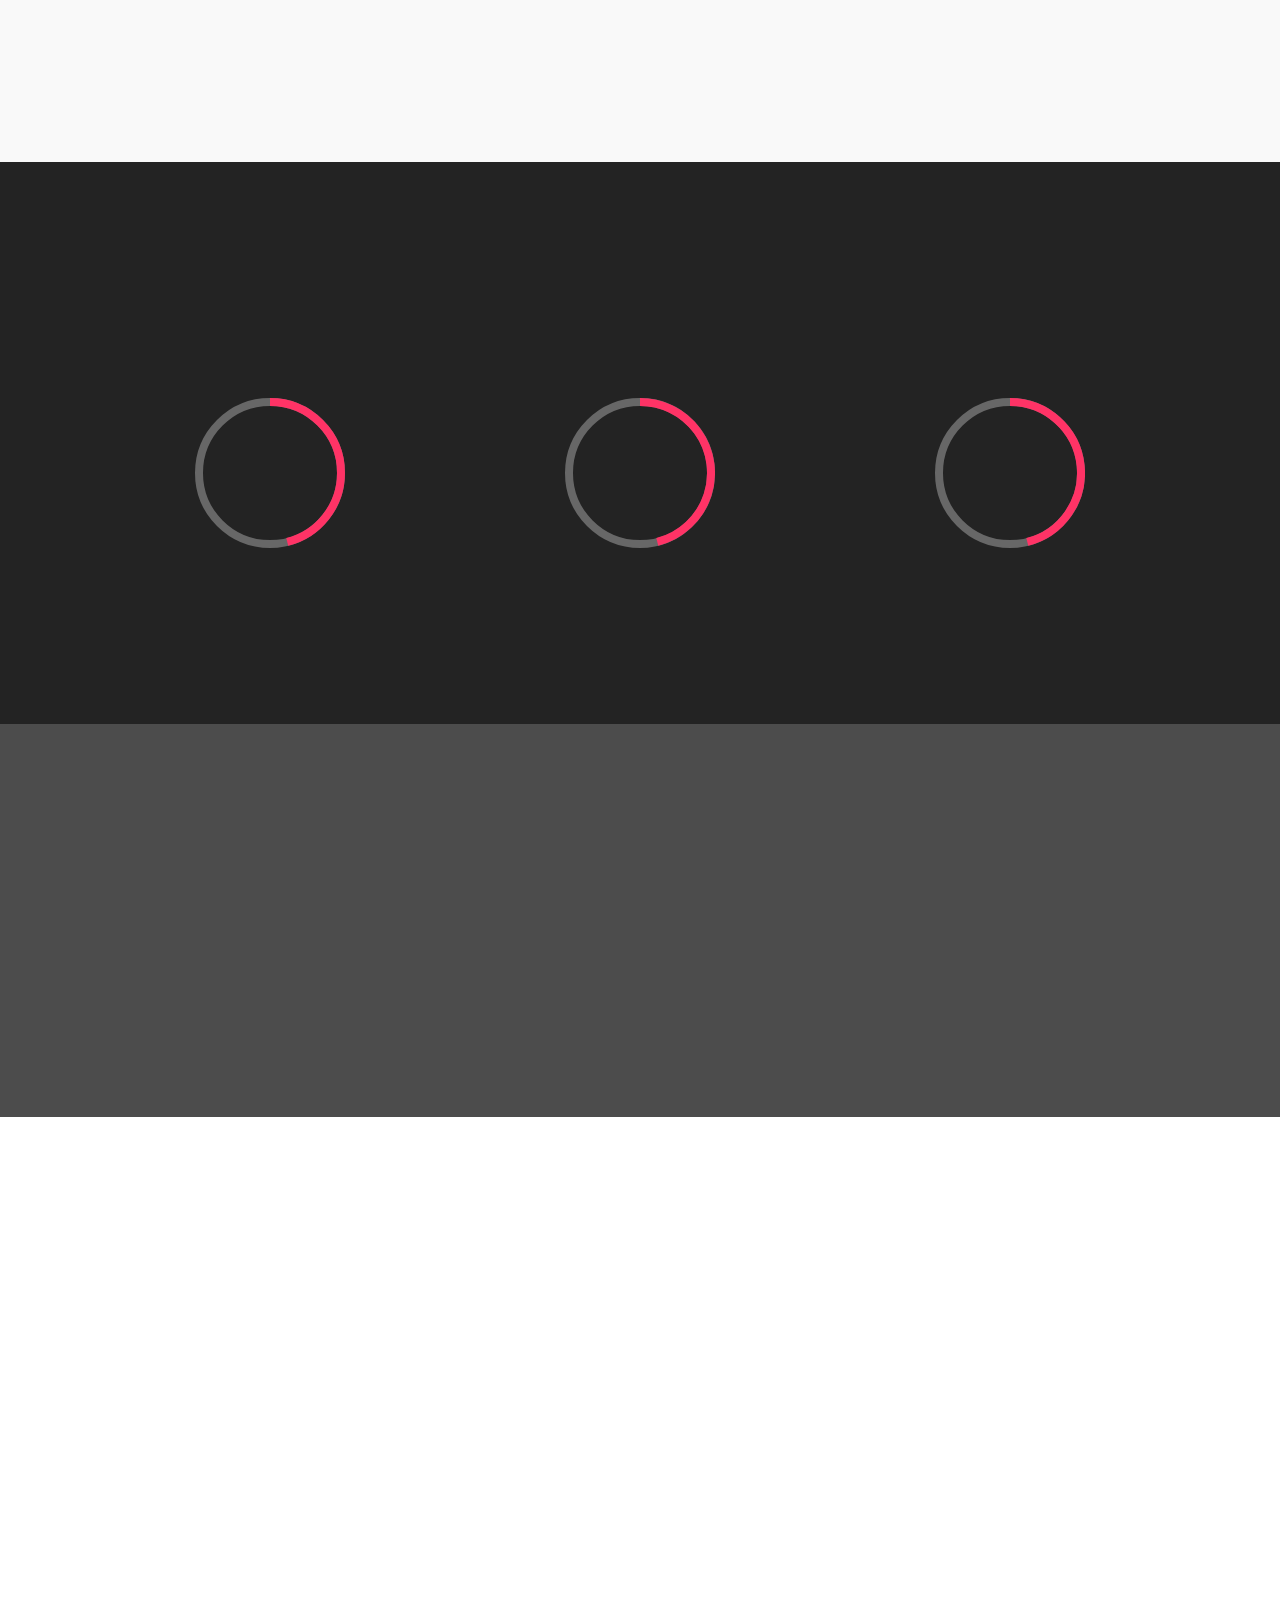
==== commit 4f84eedc: "update" ====
--- a/index.html
+++ b/index.html
@@ -72,7 +72,7 @@
     </nav>
 </section>
 
-<section class="engine"><a href="https://mobirise.me">Mobirise</a></section><section class="header1 cid-qTDhyuIarh mbr-fullscreen mbr-parallax-background" id="header1-6">
+<section class="engine"><a href="https://mobirise.me/r">free bootstrap template</a></section><section class="header1 cid-qTDhyuIarh mbr-fullscreen mbr-parallax-background" id="header1-6">
 
     
 
@@ -244,7 +244,7 @@
             <div class="media-container-column col-lg-8" data-form-type="formoid">
                     <div data-form-alert="" hidden="">Thanks for filling out the form!</div>
             
-                    <form class="mbr-form" action="https://mobirise.com/" method="post" data-form-title="Mobirise Form"><input type="hidden" name="email" data-form-email="true" value="c1/Vdu1vnE+slFf0BXTtQRB9vd0vVtIiil09YBq2VJh+9ueoWB+UZdrYFUdg7S9wKhL54d/X1o1ckP/C3XGo5SlvJzUVguuudZYPgLmX2oeHwxxkmewEFOZuzwWUMGxe" data-form-field="Email">
+                    <form class="mbr-form" action="https://mobirise.com/" method="post" data-form-title="Mobirise Form"><input type="hidden" name="email" data-form-email="true" value="BIAM5mZykTNoKFvQwuIhDVXdqPJVbVCwBHw1UB3DcZ6iu+lRK2MwmpN3CurFHB+vYnJWZLrswaWBqpAyUI9FfZXxv3xMY8ZR59v1QBKWDO07ZxoABEwzC+0nMOxsrXSS" data-form-field="Email">
                         <div class="row row-sm-offset">
                             <div class="col-md-4 multi-horizontal" data-for="name">
                                 <div class="form-group">
@@ -309,7 +309,7 @@
                 <h5 class="pb-3">
                     Links
                 </h5>
-                <p class="mbr-text"><a href="#top">Home</a><br><a href="index.html#content10-8">About Me&nbsp;</a><br><a href="index.html#features5-a">Skills</a><br><a href="Comments.html">Comments<br></a><a href="index.html#content10-8"><br></a><br></p>
+                <p class="mbr-text"><a href="#top">Home</a><br><a href="index.html#content10-8">About Me&nbsp;</a><br><a href="index.html#features5-a">Skills</a><br><a href="Comments.html"></a><a href="Comments.html">Comments</a><br><a href="index.html#content10-8"><br></a><br></p>
             </div>
         </div>
         <div class="footer-lower">
